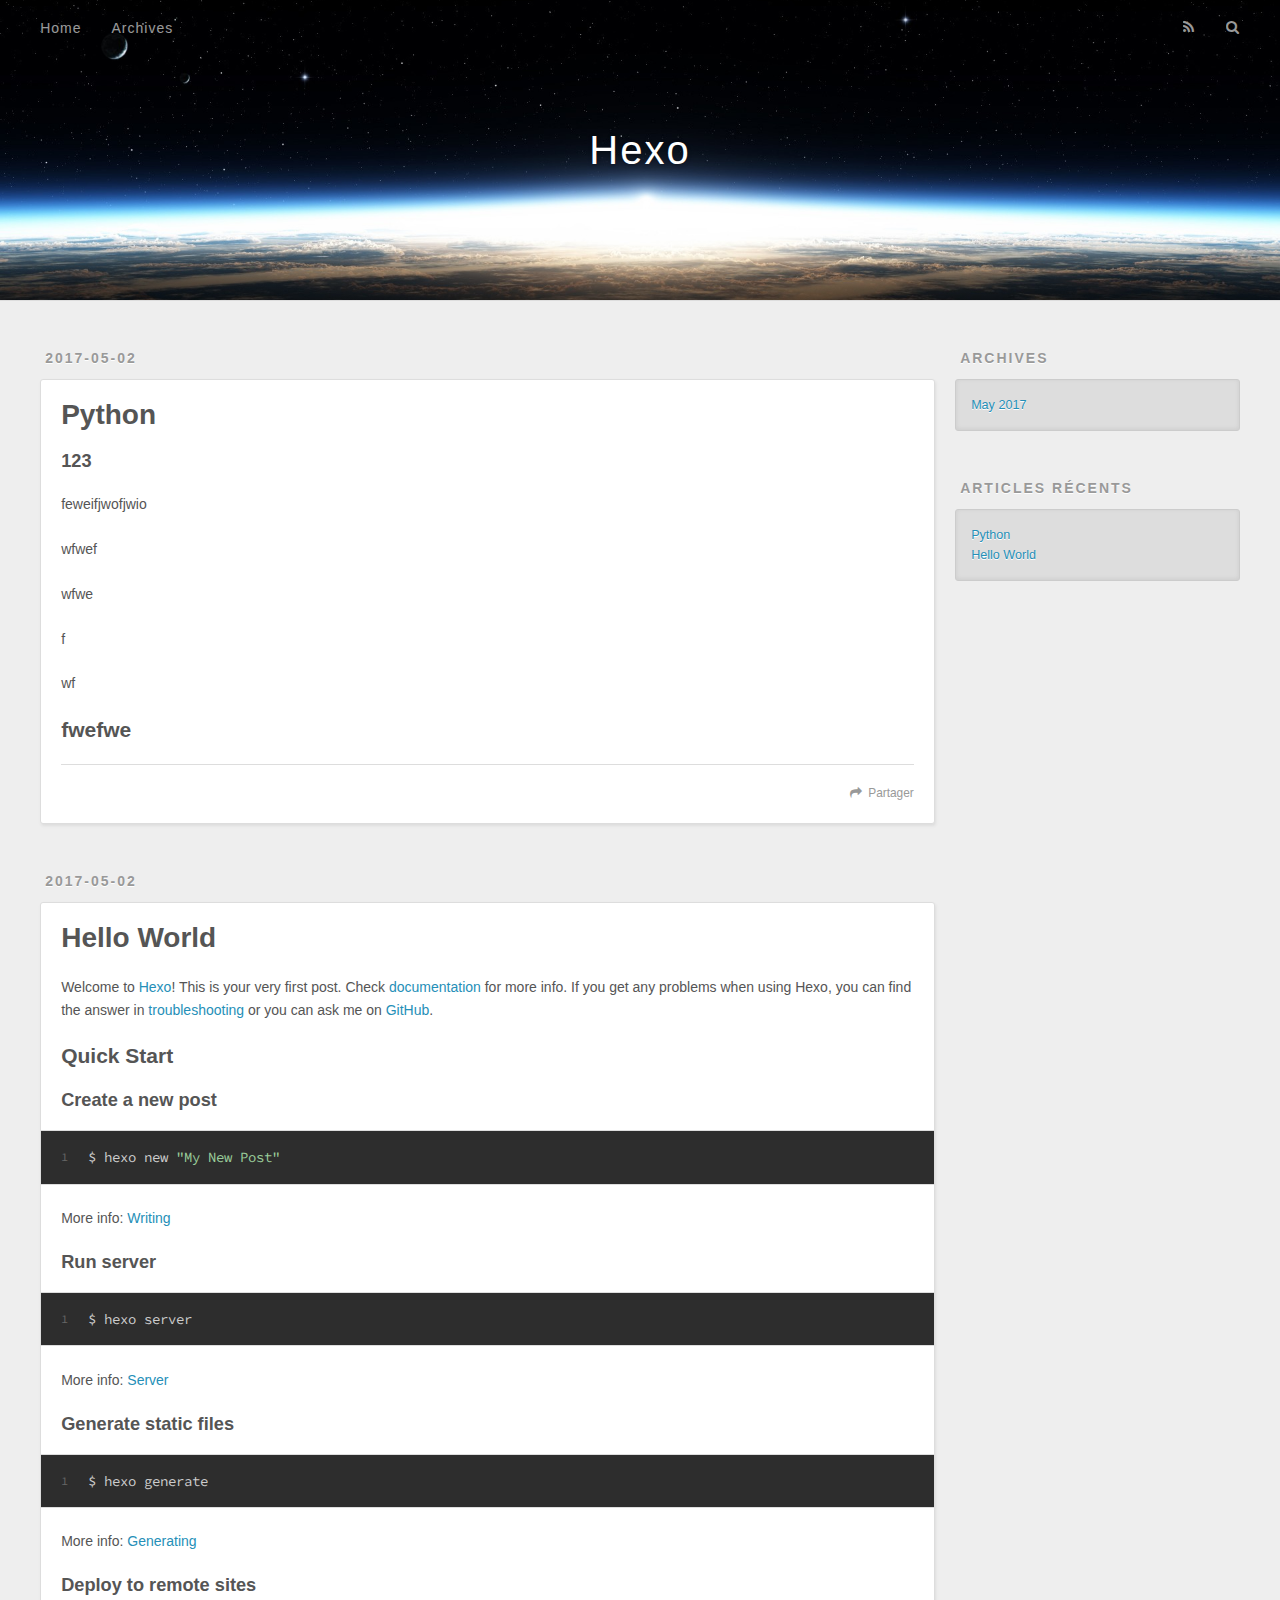
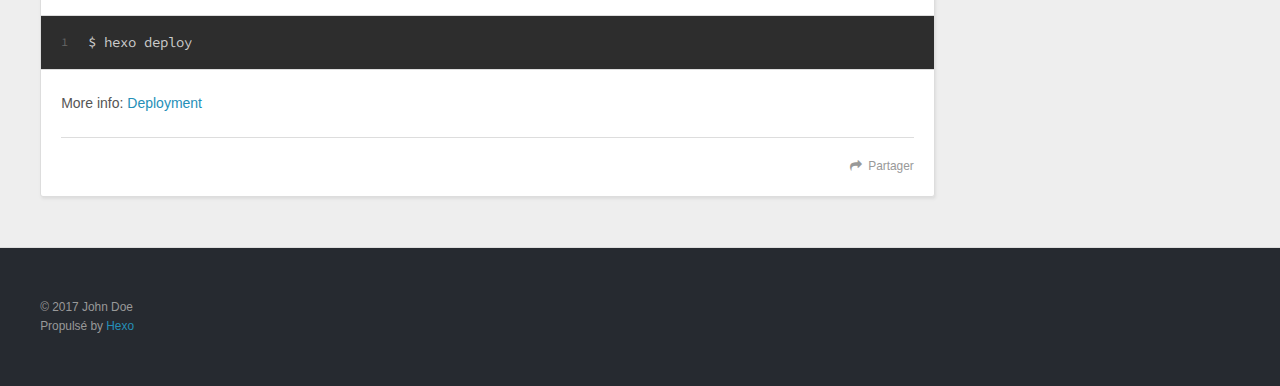
==== index.html @ fa28fd56 "Site updated: 2017-05-02 18:20:26" ====
<!DOCTYPE html>
<html>
<head>
  <meta charset="utf-8">
  
  <title>Hexo</title>
  <meta name="viewport" content="width=device-width, initial-scale=1, maximum-scale=1">
  <meta property="og:type" content="website">
<meta property="og:title" content="Hexo">
<meta property="og:url" content="http://yoursite.com/index.html">
<meta property="og:site_name" content="Hexo">
<meta name="twitter:card" content="summary">
<meta name="twitter:title" content="Hexo">
  
    <link rel="alternate" href="/atom.xml" title="Hexo" type="application/atom+xml">
  
  
    <link rel="icon" href="/favicon.png">
  
  
    <link href="//fonts.googleapis.com/css?family=Source+Code+Pro" rel="stylesheet" type="text/css">
  
  <link rel="stylesheet" href="/css/style.css">
  

</head>

<body>
  <div id="container">
    <div id="wrap">
      <header id="header">
  <div id="banner"></div>
  <div id="header-outer" class="outer">
    <div id="header-title" class="inner">
      <h1 id="logo-wrap">
        <a href="/" id="logo">Hexo</a>
      </h1>
      
    </div>
    <div id="header-inner" class="inner">
      <nav id="main-nav">
        <a id="main-nav-toggle" class="nav-icon"></a>
        
          <a class="main-nav-link" href="/">Home</a>
        
          <a class="main-nav-link" href="/archives">Archives</a>
        
      </nav>
      <nav id="sub-nav">
        
          <a id="nav-rss-link" class="nav-icon" href="/atom.xml" title="Flux RSS"></a>
        
        <a id="nav-search-btn" class="nav-icon" title="Rechercher"></a>
      </nav>
      <div id="search-form-wrap">
        <form action="//google.com/search" method="get" accept-charset="UTF-8" class="search-form"><input type="search" name="q" class="search-form-input" placeholder="Search"><button type="submit" class="search-form-submit">&#xF002;</button><input type="hidden" name="sitesearch" value="http://yoursite.com"></form>
      </div>
    </div>
  </div>
</header>
      <div class="outer">
        <section id="main">
  
    <article id="post-article-title" class="article article-type-post" itemscope itemprop="blogPost">
  <div class="article-meta">
    <a href="/2017/05/02/article-title/" class="article-date">
  <time datetime="2017-05-02T10:14:20.000Z" itemprop="datePublished">2017-05-02</time>
</a>
    
  </div>
  <div class="article-inner">
    
    
      <header class="article-header">
        
  
    <h1 itemprop="name">
      <a class="article-title" href="/2017/05/02/article-title/">Python</a>
    </h1>
  

      </header>
    
    <div class="article-entry" itemprop="articleBody">
      
        <h3 id="123"><a href="#123" class="headerlink" title="123"></a>123</h3><p>feweifjwofjwio</p>
<p>wfwef</p>
<p>wfwe</p>
<p>f</p>
<p>wf</p>
<h2 id="fwefwe"><a href="#fwefwe" class="headerlink" title="fwefwe"></a>fwefwe</h2><sdf>

</sdf>
      
    </div>
    <footer class="article-footer">
      <a data-url="http://yoursite.com/2017/05/02/article-title/" data-id="cj27ekkqf0000tojdklyhhx2i" class="article-share-link">Partager</a>
      
      
    </footer>
  </div>
  
</article>


  
    <article id="post-hello-world" class="article article-type-post" itemscope itemprop="blogPost">
  <div class="article-meta">
    <a href="/2017/05/02/hello-world/" class="article-date">
  <time datetime="2017-05-02T09:57:56.803Z" itemprop="datePublished">2017-05-02</time>
</a>
    
  </div>
  <div class="article-inner">
    
    
      <header class="article-header">
        
  
    <h1 itemprop="name">
      <a class="article-title" href="/2017/05/02/hello-world/">Hello World</a>
    </h1>
  

      </header>
    
    <div class="article-entry" itemprop="articleBody">
      
        <p>Welcome to <a href="https://hexo.io/" target="_blank" rel="external">Hexo</a>! This is your very first post. Check <a href="https://hexo.io/docs/" target="_blank" rel="external">documentation</a> for more info. If you get any problems when using Hexo, you can find the answer in <a href="https://hexo.io/docs/troubleshooting.html" target="_blank" rel="external">troubleshooting</a> or you can ask me on <a href="https://github.com/hexojs/hexo/issues" target="_blank" rel="external">GitHub</a>.</p>
<h2 id="Quick-Start"><a href="#Quick-Start" class="headerlink" title="Quick Start"></a>Quick Start</h2><h3 id="Create-a-new-post"><a href="#Create-a-new-post" class="headerlink" title="Create a new post"></a>Create a new post</h3><figure class="highlight bash"><table><tr><td class="gutter"><pre><div class="line">1</div></pre></td><td class="code"><pre><div class="line">$ hexo new <span class="string">"My New Post"</span></div></pre></td></tr></table></figure>
<p>More info: <a href="https://hexo.io/docs/writing.html" target="_blank" rel="external">Writing</a></p>
<h3 id="Run-server"><a href="#Run-server" class="headerlink" title="Run server"></a>Run server</h3><figure class="highlight bash"><table><tr><td class="gutter"><pre><div class="line">1</div></pre></td><td class="code"><pre><div class="line">$ hexo server</div></pre></td></tr></table></figure>
<p>More info: <a href="https://hexo.io/docs/server.html" target="_blank" rel="external">Server</a></p>
<h3 id="Generate-static-files"><a href="#Generate-static-files" class="headerlink" title="Generate static files"></a>Generate static files</h3><figure class="highlight bash"><table><tr><td class="gutter"><pre><div class="line">1</div></pre></td><td class="code"><pre><div class="line">$ hexo generate</div></pre></td></tr></table></figure>
<p>More info: <a href="https://hexo.io/docs/generating.html" target="_blank" rel="external">Generating</a></p>
<h3 id="Deploy-to-remote-sites"><a href="#Deploy-to-remote-sites" class="headerlink" title="Deploy to remote sites"></a>Deploy to remote sites</h3><figure class="highlight bash"><table><tr><td class="gutter"><pre><div class="line">1</div></pre></td><td class="code"><pre><div class="line">$ hexo deploy</div></pre></td></tr></table></figure>
<p>More info: <a href="https://hexo.io/docs/deployment.html" target="_blank" rel="external">Deployment</a></p>

      
    </div>
    <footer class="article-footer">
      <a data-url="http://yoursite.com/2017/05/02/hello-world/" data-id="cj27ekkqm0001tojdh5nfvqk7" class="article-share-link">Partager</a>
      
      
    </footer>
  </div>
  
</article>


  

</section>
        
          <aside id="sidebar">
  
    

  
    

  
    
  
    
  <div class="widget-wrap">
    <h3 class="widget-title">Archives</h3>
    <div class="widget">
      <ul class="archive-list"><li class="archive-list-item"><a class="archive-list-link" href="/archives/2017/05/">May 2017</a></li></ul>
    </div>
  </div>


  
    
  <div class="widget-wrap">
    <h3 class="widget-title">Articles récents</h3>
    <div class="widget">
      <ul>
        
          <li>
            <a href="/2017/05/02/article-title/">Python</a>
          </li>
        
          <li>
            <a href="/2017/05/02/hello-world/">Hello World</a>
          </li>
        
      </ul>
    </div>
  </div>

  
</aside>
        
      </div>
      <footer id="footer">
  
  <div class="outer">
    <div id="footer-info" class="inner">
      &copy; 2017 John Doe<br>
      Propulsé by <a href="http://hexo.io/" target="_blank">Hexo</a>
    </div>
  </div>
</footer>
    </div>
    <nav id="mobile-nav">
  
    <a href="/" class="mobile-nav-link">Home</a>
  
    <a href="/archives" class="mobile-nav-link">Archives</a>
  
</nav>
    

<script src="//ajax.googleapis.com/ajax/libs/jquery/2.0.3/jquery.min.js"></script>


  <link rel="stylesheet" href="/fancybox/jquery.fancybox.css">
  <script src="/fancybox/jquery.fancybox.pack.js"></script>


<script src="/js/script.js"></script>

  </div>
</body>
</html>
---- css/style.css ----
body {
  width: 100%;
}
body:before,
body:after {
  content: "";
  display: table;
}
body:after {
  clear: both;
}
html,
body,
div,
span,
applet,
object,
iframe,
h1,
h2,
h3,
h4,
h5,
h6,
p,
blockquote,
pre,
a,
abbr,
acronym,
address,
big,
cite,
code,
del,
dfn,
em,
img,
ins,
kbd,
q,
s,
samp,
small,
strike,
strong,
sub,
sup,
tt,
var,
dl,
dt,
dd,
ol,
ul,
li,
fieldset,
form,
label,
legend,
table,
caption,
tbody,
tfoot,
thead,
tr,
th,
td {
  margin: 0;
  padding: 0;
  border: 0;
  outline: 0;
  font-weight: inherit;
  font-style: inherit;
  font-family: inherit;
  font-size: 100%;
  vertical-align: baseline;
}
body {
  line-height: 1;
  color: #000;
  background: #fff;
}
ol,
ul {
  list-style: none;
}
table {
  border-collapse: separate;
  border-spacing: 0;
  vertical-align: middle;
}
caption,
th,
td {
  text-align: left;
  font-weight: normal;
  vertical-align: middle;
}
a img {
  border: none;
}
input,
button {
  margin: 0;
  padding: 0;
}
input::-moz-focus-inner,
button::-moz-focus-inner {
  border: 0;
  padding: 0;
}
@font-face {
  font-family: FontAwesome;
  font-style: normal;
  font-weight: normal;
  src: url("fonts/fontawesome-webfont.eot?v=#4.0.3");
  src: url("fonts/fontawesome-webfont.eot?#iefix&v=#4.0.3") format("embedded-opentype"), url("fonts/fontawesome-webfont.woff?v=#4.0.3") format("woff"), url("fonts/fontawesome-webfont.ttf?v=#4.0.3") format("truetype"), url("fonts/fontawesome-webfont.svg#fontawesomeregular?v=#4.0.3") format("svg");
}
html,
body,
#container {
  height: 100%;
}
body {
  background: #eee;
  font: 14px "Helvetica Neue", Helvetica, Arial, sans-serif;
  -webkit-text-size-adjust: 100%;
}
.outer {
  max-width: 1220px;
  margin: 0 auto;
  padding: 0 20px;
}
.outer:before,
.outer:after {
  content: "";
  display: table;
}
.outer:after {
  clear: both;
}
.inner {
  display: inline;
  float: left;
  width: 98.33333333333333%;
  margin: 0 0.833333333333333%;
}
.left,
.alignleft {
  float: left;
}
.right,
.alignright {
  float: right;
}
.clear {
  clear: both;
}
#container {
  position: relative;
}
.mobile-nav-on {
  overflow: hidden;
}
#wrap {
  height: 100%;
  width: 100%;
  position: absolute;
  top: 0;
  left: 0;
  -webkit-transition: 0.2s ease-out;
  -moz-transition: 0.2s ease-out;
  -ms-transition: 0.2s ease-out;
  transition: 0.2s ease-out;
  z-index: 1;
  background: #eee;
}
.mobile-nav-on #wrap {
  left: 280px;
}
@media screen and (min-width: 768px) {
  #main {
    display: inline;
    float: left;
    width: 73.33333333333333%;
    margin: 0 0.833333333333333%;
  }
}
.article-date,
.article-category-link,
.archive-year,
.widget-title {
  text-decoration: none;
  text-transform: uppercase;
  letter-spacing: 2px;
  color: #999;
  margin-bottom: 1em;
  margin-left: 5px;
  line-height: 1em;
  text-shadow: 0 1px #fff;
  font-weight: bold;
}
.article-inner,
.archive-article-inner {
  background: #fff;
  -webkit-box-shadow: 1px 2px 3px #ddd;
  box-shadow: 1px 2px 3px #ddd;
  border: 1px solid #ddd;
  border-radius: 3px;
}
.article-entry h1,
.widget h1 {
  font-size: 2em;
}
.article-entry h2,
.widget h2 {
  font-size: 1.5em;
}
.article-entry h3,
.widget h3 {
  font-size: 1.3em;
}
.article-entry h4,
.widget h4 {
  font-size: 1.2em;
}
.article-entry h5,
.widget h5 {
  font-size: 1em;
}
.article-entry h6,
.widget h6 {
  font-size: 1em;
  color: #999;
}
.article-entry hr,
.widget hr {
  border: 1px dashed #ddd;
}
.article-entry strong,
.widget strong {
  font-weight: bold;
}
.article-entry em,
.widget em,
.article-entry cite,
.widget cite {
  font-style: italic;
}
.article-entry sup,
.widget sup,
.article-entry sub,
.widget sub {
  font-size: 0.75em;
  line-height: 0;
  position: relative;
  vertical-align: baseline;
}
.article-entry sup,
.widget sup {
  top: -0.5em;
}
.article-entry sub,
.widget sub {
  bottom: -0.2em;
}
.article-entry small,
.widget small {
  font-size: 0.85em;
}
.article-entry acronym,
.widget acronym,
.article-entry abbr,
.widget abbr {
  border-bottom: 1px dotted;
}
.article-entry ul,
.widget ul,
.article-entry ol,
.widget ol,
.article-entry dl,
.widget dl {
  margin: 0 20px;
  line-height: 1.6em;
}
.article-entry ul ul,
.widget ul ul,
.article-entry ol ul,
.widget ol ul,
.article-entry ul ol,
.widget ul ol,
.article-entry ol ol,
.widget ol ol {
  margin-top: 0;
  margin-bottom: 0;
}
.article-entry ul,
.widget ul {
  list-style: disc;
}
.article-entry ol,
.widget ol {
  list-style: decimal;
}
.article-entry dt,
.widget dt {
  font-weight: bold;
}
#header {
  height: 300px;
  position: relative;
  border-bottom: 1px solid #ddd;
}
#header:before,
#header:after {
  content: "";
  position: absolute;
  left: 0;
  right: 0;
  height: 40px;
}
#header:before {
  top: 0;
  background: -webkit-linear-gradient(rgba(0,0,0,0.2), transparent);
  background: -moz-linear-gradient(rgba(0,0,0,0.2), transparent);
  background: -ms-linear-gradient(rgba(0,0,0,0.2), transparent);
  background: linear-gradient(rgba(0,0,0,0.2), transparent);
}
#header:after {
  bottom: 0;
  background: -webkit-linear-gradient(transparent, rgba(0,0,0,0.2));
  background: -moz-linear-gradient(transparent, rgba(0,0,0,0.2));
  background: -ms-linear-gradient(transparent, rgba(0,0,0,0.2));
  background: linear-gradient(transparent, rgba(0,0,0,0.2));
}
#header-outer {
  height: 100%;
  position: relative;
}
#header-inner {
  position: relative;
  overflow: hidden;
}
#banner {
  position: absolute;
  top: 0;
  left: 0;
  width: 100%;
  height: 100%;
  background: url("images/banner.jpg") center #000;
  -webkit-background-size: cover;
  -moz-background-size: cover;
  background-size: cover;
  z-index: -1;
}
#header-title {
  text-align: center;
  height: 40px;
  position: absolute;
  top: 50%;
  left: 0;
  margin-top: -20px;
}
#logo,
#subtitle {
  text-decoration: none;
  color: #fff;
  font-weight: 300;
  text-shadow: 0 1px 4px rgba(0,0,0,0.3);
}
#logo {
  font-size: 40px;
  line-height: 40px;
  letter-spacing: 2px;
}
#subtitle {
  font-size: 16px;
  line-height: 16px;
  letter-spacing: 1px;
}
#subtitle-wrap {
  margin-top: 16px;
}
#main-nav {
  float: left;
  margin-left: -15px;
}
.nav-icon,
.main-nav-link {
  float: left;
  color: #fff;
  opacity: 0.6;
  text-decoration: none;
  text-shadow: 0 1px rgba(0,0,0,0.2);
  -webkit-transition: opacity 0.2s;
  -moz-transition: opacity 0.2s;
  -ms-transition: opacity 0.2s;
  transition: opacity 0.2s;
  display: block;
  padding: 20px 15px;
}
.nav-icon:hover,
.main-nav-link:hover {
  opacity: 1;
}
.nav-icon {
  font-family: FontAwesome;
  text-align: center;
  font-size: 14px;
  width: 14px;
  height: 14px;
  padding: 20px 15px;
  position: relative;
  cursor: pointer;
}
.main-nav-link {
  font-weight: 300;
  letter-spacing: 1px;
}
@media screen and (max-width: 479px) {
  .main-nav-link {
    display: none;
  }
}
#main-nav-toggle {
  display: none;
}
#main-nav-toggle:before {
  content: "\f0c9";
}
@media screen and (max-width: 479px) {
  #main-nav-toggle {
    display: block;
  }
}
#sub-nav {
  float: right;
  margin-right: -15px;
}
#nav-rss-link:before {
  content: "\f09e";
}
#nav-search-btn:before {
  content: "\f002";
}
#search-form-wrap {
  position: absolute;
  top: 15px;
  width: 150px;
  height: 30px;
  right: -150px;
  opacity: 0;
  -webkit-transition: 0.2s ease-out;
  -moz-transition: 0.2s ease-out;
  -ms-transition: 0.2s ease-out;
  transition: 0.2s ease-out;
}
#search-form-wrap.on {
  opacity: 1;
  right: 0;
}
@media screen and (max-width: 479px) {
  #search-form-wrap {
    width: 100%;
    right: -100%;
  }
}
.search-form {
  position: absolute;
  top: 0;
  left: 0;
  right: 0;
  background: #fff;
  padding: 5px 15px;
  border-radius: 15px;
  -webkit-box-shadow: 0 0 10px rgba(0,0,0,0.3);
  box-shadow: 0 0 10px rgba(0,0,0,0.3);
}
.search-form-input {
  border: none;
  background: none;
  color: #555;
  width: 100%;
  font: 13px "Helvetica Neue", Helvetica, Arial, sans-serif;
  outline: none;
}
.search-form-input::-webkit-search-results-decoration,
.search-form-input::-webkit-search-cancel-button {
  -webkit-appearance: none;
}
.search-form-submit {
  position: absolute;
  top: 50%;
  right: 10px;
  margin-top: -7px;
  font: 13px FontAwesome;
  border: none;
  background: none;
  color: #bbb;
  cursor: pointer;
}
.search-form-submit:hover,
.search-form-submit:focus {
  color: #777;
}
.article {
  margin: 50px 0;
}
.article-inner {
  overflow: hidden;
}
.article-meta:before,
.article-meta:after {
  content: "";
  display: table;
}
.article-meta:after {
  clear: both;
}
.article-date {
  float: left;
}
.article-category {
  float: left;
  line-height: 1em;
  color: #ccc;
  text-shadow: 0 1px #fff;
  margin-left: 8px;
}
.article-category:before {
  content: "\2022";
}
.article-category-link {
  margin: 0 12px 1em;
}
.article-header {
  padding: 20px 20px 0;
}
.article-title {
  text-decoration: none;
  font-size: 2em;
  font-weight: bold;
  color: #555;
  line-height: 1.1em;
  -webkit-transition: color 0.2s;
  -moz-transition: color 0.2s;
  -ms-transition: color 0.2s;
  transition: color 0.2s;
}
a.article-title:hover {
  color: #258fb8;
}
.article-entry {
  color: #555;
  padding: 0 20px;
}
.article-entry:before,
.article-entry:after {
  content: "";
  display: table;
}
.article-entry:after {
  clear: both;
}
.article-entry p,
.article-entry table {
  line-height: 1.6em;
  margin: 1.6em 0;
}
.article-entry h1,
.article-entry h2,
.article-entry h3,
.article-entry h4,
.article-entry h5,
.article-entry h6 {
  font-weight: bold;
}
.article-entry h1,
.article-entry h2,
.article-entry h3,
.article-entry h4,
.article-entry h5,
.article-entry h6 {
  line-height: 1.1em;
  margin: 1.1em 0;
}
.article-entry a {
  color: #258fb8;
  text-decoration: none;
}
.article-entry a:hover {
  text-decoration: underline;
}
.article-entry ul,
.article-entry ol,
.article-entry dl {
  margin-top: 1.6em;
  margin-bottom: 1.6em;
}
.article-entry img,
.article-entry video {
  max-width: 100%;
  height: auto;
  display: block;
  margin: auto;
}
.article-entry iframe {
  border: none;
}
.article-entry table {
  width: 100%;
  border-collapse: collapse;
  border-spacing: 0;
}
.article-entry th {
  font-weight: bold;
  border-bottom: 3px solid #ddd;
  padding-bottom: 0.5em;
}
.article-entry td {
  border-bottom: 1px solid #ddd;
  padding: 10px 0;
}
.article-entry blockquote {
  font-family: Georgia, "Times New Roman", serif;
  font-size: 1.4em;
  margin: 1.6em 20px;
  text-align: center;
}
.article-entry blockquote footer {
  font-size: 14px;
  margin: 1.6em 0;
  font-family: "Helvetica Neue", Helvetica, Arial, sans-serif;
}
.article-entry blockquote footer cite:before {
  content: "—";
  padding: 0 0.5em;
}
.article-entry .pullquote {
  text-align: left;
  width: 45%;
  margin: 0;
}
.article-entry .pullquote.left {
  margin-left: 0.5em;
  margin-right: 1em;
}
.article-entry .pullquote.right {
  margin-right: 0.5em;
  margin-left: 1em;
}
.article-entry .caption {
  color: #999;
  display: block;
  font-size: 0.9em;
  margin-top: 0.5em;
  position: relative;
  text-align: center;
}
.article-entry .video-container {
  position: relative;
  padding-top: 56.25%;
  height: 0;
  overflow: hidden;
}
.article-entry .video-container iframe,
.article-entry .video-container object,
.article-entry .video-container embed {
  position: absolute;
  top: 0;
  left: 0;
  width: 100%;
  height: 100%;
  margin-top: 0;
}
.article-more-link a {
  display: inline-block;
  line-height: 1em;
  padding: 6px 15px;
  border-radius: 15px;
  background: #eee;
  color: #999;
  text-shadow: 0 1px #fff;
  text-decoration: none;
}
.article-more-link a:hover {
  background: #258fb8;
  color: #fff;
  text-decoration: none;
  text-shadow: 0 1px #1e7293;
}
.article-footer {
  font-size: 0.85em;
  line-height: 1.6em;
  border-top: 1px solid #ddd;
  padding-top: 1.6em;
  margin: 0 20px 20px;
}
.article-footer:before,
.article-footer:after {
  content: "";
  display: table;
}
.article-footer:after {
  clear: both;
}
.article-footer a {
  color: #999;
  text-decoration: none;
}
.article-footer a:hover {
  color: #555;
}
.article-tag-list-item {
  float: left;
  margin-right: 10px;
}
.article-tag-list-link:before {
  content: "#";
}
.article-comment-link {
  float: right;
}
.article-comment-link:before {
  content: "\f075";
  font-family: FontAwesome;
  padding-right: 8px;
}
.article-share-link {
  cursor: pointer;
  float: right;
  margin-left: 20px;
}
.article-share-link:before {
  content: "\f064";
  font-family: FontAwesome;
  padding-right: 6px;
}
#article-nav {
  position: relative;
}
#article-nav:before,
#article-nav:after {
  content: "";
  display: table;
}
#article-nav:after {
  clear: both;
}
@media screen and (min-width: 768px) {
  #article-nav {
    margin: 50px 0;
  }
  #article-nav:before {
    width: 8px;
    height: 8px;
    position: absolute;
    top: 50%;
    left: 50%;
    margin-top: -4px;
    margin-left: -4px;
    content: "";
    border-radius: 50%;
    background: #ddd;
    -webkit-box-shadow: 0 1px 2px #fff;
    box-shadow: 0 1px 2px #fff;
  }
}
.article-nav-link-wrap {
  text-decoration: none;
  text-shadow: 0 1px #fff;
  color: #999;
  -webkit-box-sizing: border-box;
  -moz-box-sizing: border-box;
  box-sizing: border-box;
  margin-top: 50px;
  text-align: center;
  display: block;
}
.article-nav-link-wrap:hover {
  color: #555;
}
@media screen and (min-width: 768px) {
  .article-nav-link-wrap {
    width: 50%;
    margin-top: 0;
  }
}
@media screen and (min-width: 768px) {
  #article-nav-newer {
    float: left;
    text-align: right;
    padding-right: 20px;
  }
}
@media screen and (min-width: 768px) {
  #article-nav-older {
    float: right;
    text-align: left;
    padding-left: 20px;
  }
}
.article-nav-caption {
  text-transform: uppercase;
  letter-spacing: 2px;
  color: #ddd;
  line-height: 1em;
  font-weight: bold;
}
#article-nav-newer .article-nav-caption {
  margin-right: -2px;
}
.article-nav-title {
  font-size: 0.85em;
  line-height: 1.6em;
  margin-top: 0.5em;
}
.article-share-box {
  position: absolute;
  display: none;
  background: #fff;
  -webkit-box-shadow: 1px 2px 10px rgba(0,0,0,0.2);
  box-shadow: 1px 2px 10px rgba(0,0,0,0.2);
  border-radius: 3px;
  margin-left: -145px;
  overflow: hidden;
  z-index: 1;
}
.article-share-box.on {
  display: block;
}
.article-share-input {
  width: 100%;
  background: none;
  -webkit-box-sizing: border-box;
  -moz-box-sizing: border-box;
  box-sizing: border-box;
  font: 14px "Helvetica Neue", Helvetica, Arial, sans-serif;
  padding: 0 15px;
  color: #555;
  outline: none;
  border: 1px solid #ddd;
  border-radius: 3px 3px 0 0;
  height: 36px;
  line-height: 36px;
}
.article-share-links {
  background: #eee;
}
.article-share-links:before,
.article-share-links:after {
  content: "";
  display: table;
}
.article-share-links:after {
  clear: both;
}
.article-share-twitter,
.article-share-facebook,
.article-share-pinterest,
.article-share-google {
  width: 50px;
  height: 36px;
  display: block;
  float: left;
  position: relative;
  color: #999;
  text-shadow: 0 1px #fff;
}
.article-share-twitter:before,
.article-share-facebook:before,
.article-share-pinterest:before,
.article-share-google:before {
  font-size: 20px;
  font-family: FontAwesome;
  width: 20px;
  height: 20px;
  position: absolute;
  top: 50%;
  left: 50%;
  margin-top: -10px;
  margin-left: -10px;
  text-align: center;
}
.article-share-twitter:hover,
.article-share-facebook:hover,
.article-share-pinterest:hover,
.article-share-google:hover {
  color: #fff;
}
.article-share-twitter:before {
  content: "\f099";
}
.article-share-twitter:hover {
  background: #00aced;
  text-shadow: 0 1px #008abe;
}
.article-share-facebook:before {
  content: "\f09a";
}
.article-share-facebook:hover {
  background: #3b5998;
  text-shadow: 0 1px #2f477a;
}
.article-share-pinterest:before {
  content: "\f0d2";
}
.article-share-pinterest:hover {
  background: #cb2027;
  text-shadow: 0 1px #a21a1f;
}
.article-share-google:before {
  content: "\f0d5";
}
.article-share-google:hover {
  background: #dd4b39;
  text-shadow: 0 1px #be3221;
}
.article-gallery {
  background: #000;
  position: relative;
}
.article-gallery-photos {
  position: relative;
  overflow: hidden;
}
.article-gallery-img {
  display: none;
  max-width: 100%;
}
.article-gallery-img:first-child {
  display: block;
}
.article-gallery-img.loaded {
  position: absolute;
  display: block;
}
.article-gallery-img img {
  display: block;
  max-width: 100%;
  margin: 0 auto;
}
#comments {
  background: #fff;
  -webkit-box-shadow: 1px 2px 3px #ddd;
  box-shadow: 1px 2px 3px #ddd;
  padding: 20px;
  border: 1px solid #ddd;
  border-radius: 3px;
  margin: 50px 0;
}
#comments a {
  color: #258fb8;
}
.archives-wrap {
  margin: 50px 0;
}
.archives:before,
.archives:after {
  content: "";
  display: table;
}
.archives:after {
  clear: both;
}
.archive-year-wrap {
  margin-bottom: 1em;
}
.archives {
  -webkit-column-gap: 10px;
  -moz-column-gap: 10px;
  column-gap: 10px;
}
@media screen and (min-width: 480px) and (max-width: 767px) {
  .archives {
    -webkit-column-count: 2;
    -moz-column-count: 2;
    column-count: 2;
  }
}
@media screen and (min-width: 768px) {
  .archives {
    -webkit-column-count: 3;
    -moz-column-count: 3;
    column-count: 3;
  }
}
.archive-article {
  -webkit-column-break-inside: avoid;
  page-break-inside: avoid;
  overflow: hidden;
  break-inside: avoid-column;
}
.archive-article-inner {
  padding: 10px;
  margin-bottom: 15px;
}
.archive-article-title {
  text-decoration: none;
  font-weight: bold;
  color: #555;
  -webkit-transition: color 0.2s;
  -moz-transition: color 0.2s;
  -ms-transition: color 0.2s;
  transition: color 0.2s;
  line-height: 1.6em;
}
.archive-article-title:hover {
  color: #258fb8;
}
.archive-article-footer {
  margin-top: 1em;
}
.archive-article-date {
  color: #999;
  text-decoration: none;
  font-size: 0.85em;
  line-height: 1em;
  margin-bottom: 0.5em;
  display: block;
}
#page-nav {
  margin: 50px auto;
  background: #fff;
  -webkit-box-shadow: 1px 2px 3px #ddd;
  box-shadow: 1px 2px 3px #ddd;
  border: 1px solid #ddd;
  border-radius: 3px;
  text-align: center;
  color: #999;
  overflow: hidden;
}
#page-nav:before,
#page-nav:after {
  content: "";
  display: table;
}
#page-nav:after {
  clear: both;
}
#page-nav a,
#page-nav span {
  padding: 10px 20px;
  line-height: 1;
  height: 2ex;
}
#page-nav a {
  color: #999;
  text-decoration: none;
}
#page-nav a:hover {
  background: #999;
  color: #fff;
}
#page-nav .prev {
  float: left;
}
#page-nav .next {
  float: right;
}
#page-nav .page-number {
  display: inline-block;
}
@media screen and (max-width: 479px) {
  #page-nav .page-number {
    display: none;
  }
}
#page-nav .current {
  color: #555;
  font-weight: bold;
}
#page-nav .space {
  color: #ddd;
}
#footer {
  background: #262a30;
  padding: 50px 0;
  border-top: 1px solid #ddd;
  color: #999;
}
#footer a {
  color: #258fb8;
  text-decoration: none;
}
#footer a:hover {
  text-decoration: underline;
}
#footer-info {
  line-height: 1.6em;
  font-size: 0.85em;
}
.article-entry pre,
.article-entry .highlight {
  background: #2d2d2d;
  margin: 0 -20px;
  padding: 15px 20px;
  border-style: solid;
  border-color: #ddd;
  border-width: 1px 0;
  overflow: auto;
  color: #ccc;
  line-height: 22.400000000000002px;
}
.article-entry .highlight .gutter pre,
.article-entry .gist .gist-file .gist-data .line-numbers {
  color: #666;
  font-size: 0.85em;
}
.article-entry pre,
.article-entry code {
  font-family: "Source Code Pro", Consolas, Monaco, Menlo, Consolas, monospace;
}
.article-entry code {
  background: #eee;
  text-shadow: 0 1px #fff;
  padding: 0 0.3em;
}
.article-entry pre code {
  background: none;
  text-shadow: none;
  padding: 0;
}
.article-entry .highlight pre {
  border: none;
  margin: 0;
  padding: 0;
}
.article-entry .highlight table {
  margin: 0;
  width: auto;
}
.article-entry .highlight td {
  border: none;
  padding: 0;
}
.article-entry .highlight figcaption {
  font-size: 0.85em;
  color: #999;
  line-height: 1em;
  margin-bottom: 1em;
}
.article-entry .highlight figcaption:before,
.article-entry .highlight figcaption:after {
  content: "";
  display: table;
}
.article-entry .highlight figcaption:after {
  clear: both;
}
.article-entry .highlight figcaption a {
  float: right;
}
.article-entry .highlight .gutter pre {
  text-align: right;
  padding-right: 20px;
}
.article-entry .highlight .line {
  height: 22.400000000000002px;
}
.article-entry .highlight .line.marked {
  background: #515151;
}
.article-entry .gist {
  margin: 0 -20px;
  border-style: solid;
  border-color: #ddd;
  border-width: 1px 0;
  background: #2d2d2d;
  padding: 15px 20px 15px 0;
}
.article-entry .gist .gist-file {
  border: none;
  font-family: "Source Code Pro", Consolas, Monaco, Menlo, Consolas, monospace;
  margin: 0;
}
.article-entry .gist .gist-file .gist-data {
  background: none;
  border: none;
}
.article-entry .gist .gist-file .gist-data .line-numbers {
  background: none;
  border: none;
  padding: 0 20px 0 0;
}
.article-entry .gist .gist-file .gist-data .line-data {
  padding: 0 !important;
}
.article-entry .gist .gist-file .highlight {
  margin: 0;
  padding: 0;
  border: none;
}
.article-entry .gist .gist-file .gist-meta {
  background: #2d2d2d;
  color: #999;
  font: 0.85em "Helvetica Neue", Helvetica, Arial, sans-serif;
  text-shadow: 0 0;
  padding: 0;
  margin-top: 1em;
  margin-left: 20px;
}
.article-entry .gist .gist-file .gist-meta a {
  color: #258fb8;
  font-weight: normal;
}
.article-entry .gist .gist-file .gist-meta a:hover {
  text-decoration: underline;
}
pre .comment,
pre .title {
  color: #999;
}
pre .variable,
pre .attribute,
pre .tag,
pre .regexp,
pre .ruby .constant,
pre .xml .tag .title,
pre .xml .pi,
pre .xml .doctype,
pre .html .doctype,
pre .css .id,
pre .css .class,
pre .css .pseudo {
  color: #f2777a;
}
pre .number,
pre .preprocessor,
pre .built_in,
pre .literal,
pre .params,
pre .constant {
  color: #f99157;
}
pre .class,
pre .ruby .class .title,
pre .css .rules .attribute {
  color: #9c9;
}
pre .string,
pre .value,
pre .inheritance,
pre .header,
pre .ruby .symbol,
pre .xml .cdata {
  color: #9c9;
}
pre .css .hexcolor {
  color: #6cc;
}
pre .function,
pre .python .decorator,
pre .python .title,
pre .ruby .function .title,
pre .ruby .title .keyword,
pre .perl .sub,
pre .javascript .title,
pre .coffeescript .title {
  color: #69c;
}
pre .keyword,
pre .javascript .function {
  color: #c9c;
}
@media screen and (max-width: 479px) {
  #mobile-nav {
    position: absolute;
    top: 0;
    left: 0;
    width: 280px;
    height: 100%;
    background: #191919;
    border-right: 1px solid #fff;
  }
}
@media screen and (max-width: 479px) {
  .mobile-nav-link {
    display: block;
    color: #999;
    text-decoration: none;
    padding: 15px 20px;
    font-weight: bold;
  }
  .mobile-nav-link:hover {
    color: #fff;
  }
}
@media screen and (min-width: 768px) {
  #sidebar {
    display: inline;
    float: left;
    width: 23.333333333333332%;
    margin: 0 0.833333333333333%;
  }
}
.widget-wrap {
  margin: 50px 0;
}
.widget {
  color: #777;
  text-shadow: 0 1px #fff;
  background: #ddd;
  -webkit-box-shadow: 0 -1px 4px #ccc inset;
  box-shadow: 0 -1px 4px #ccc inset;
  border: 1px solid #ccc;
  padding: 15px;
  border-radius: 3px;
}
.widget a {
  color: #258fb8;
  text-decoration: none;
}
.widget a:hover {
  text-decoration: underline;
}
.widget ul ul,
.widget ol ul,
.widget dl ul,
.widget ul ol,
.widget ol ol,
.widget dl ol,
.widget ul dl,
.widget ol dl,
.widget dl dl {
  margin-left: 15px;
  list-style: disc;
}
.widget {
  line-height: 1.6em;
  word-wrap: break-word;
  font-size: 0.9em;
}
.widget ul,
.widget ol {
  list-style: none;
  margin: 0;
}
.widget ul ul,
.widget ol ul,
.widget ul ol,
.widget ol ol {
  margin: 0 20px;
}
.widget ul ul,
.widget ol ul {
  list-style: disc;
}
.widget ul ol,
.widget ol ol {
  list-style: decimal;
}
.category-list-count,
.tag-list-count,
.archive-list-count {
  padding-left: 5px;
  color: #999;
  font-size: 0.85em;
}
.category-list-count:before,
.tag-list-count:before,
.archive-list-count:before {
  content: "(";
}
.category-list-count:after,
.tag-list-count:after,
.archive-list-count:after {
  content: ")";
}
.tagcloud a {
  margin-right: 5px;
  display: inline-block;
}
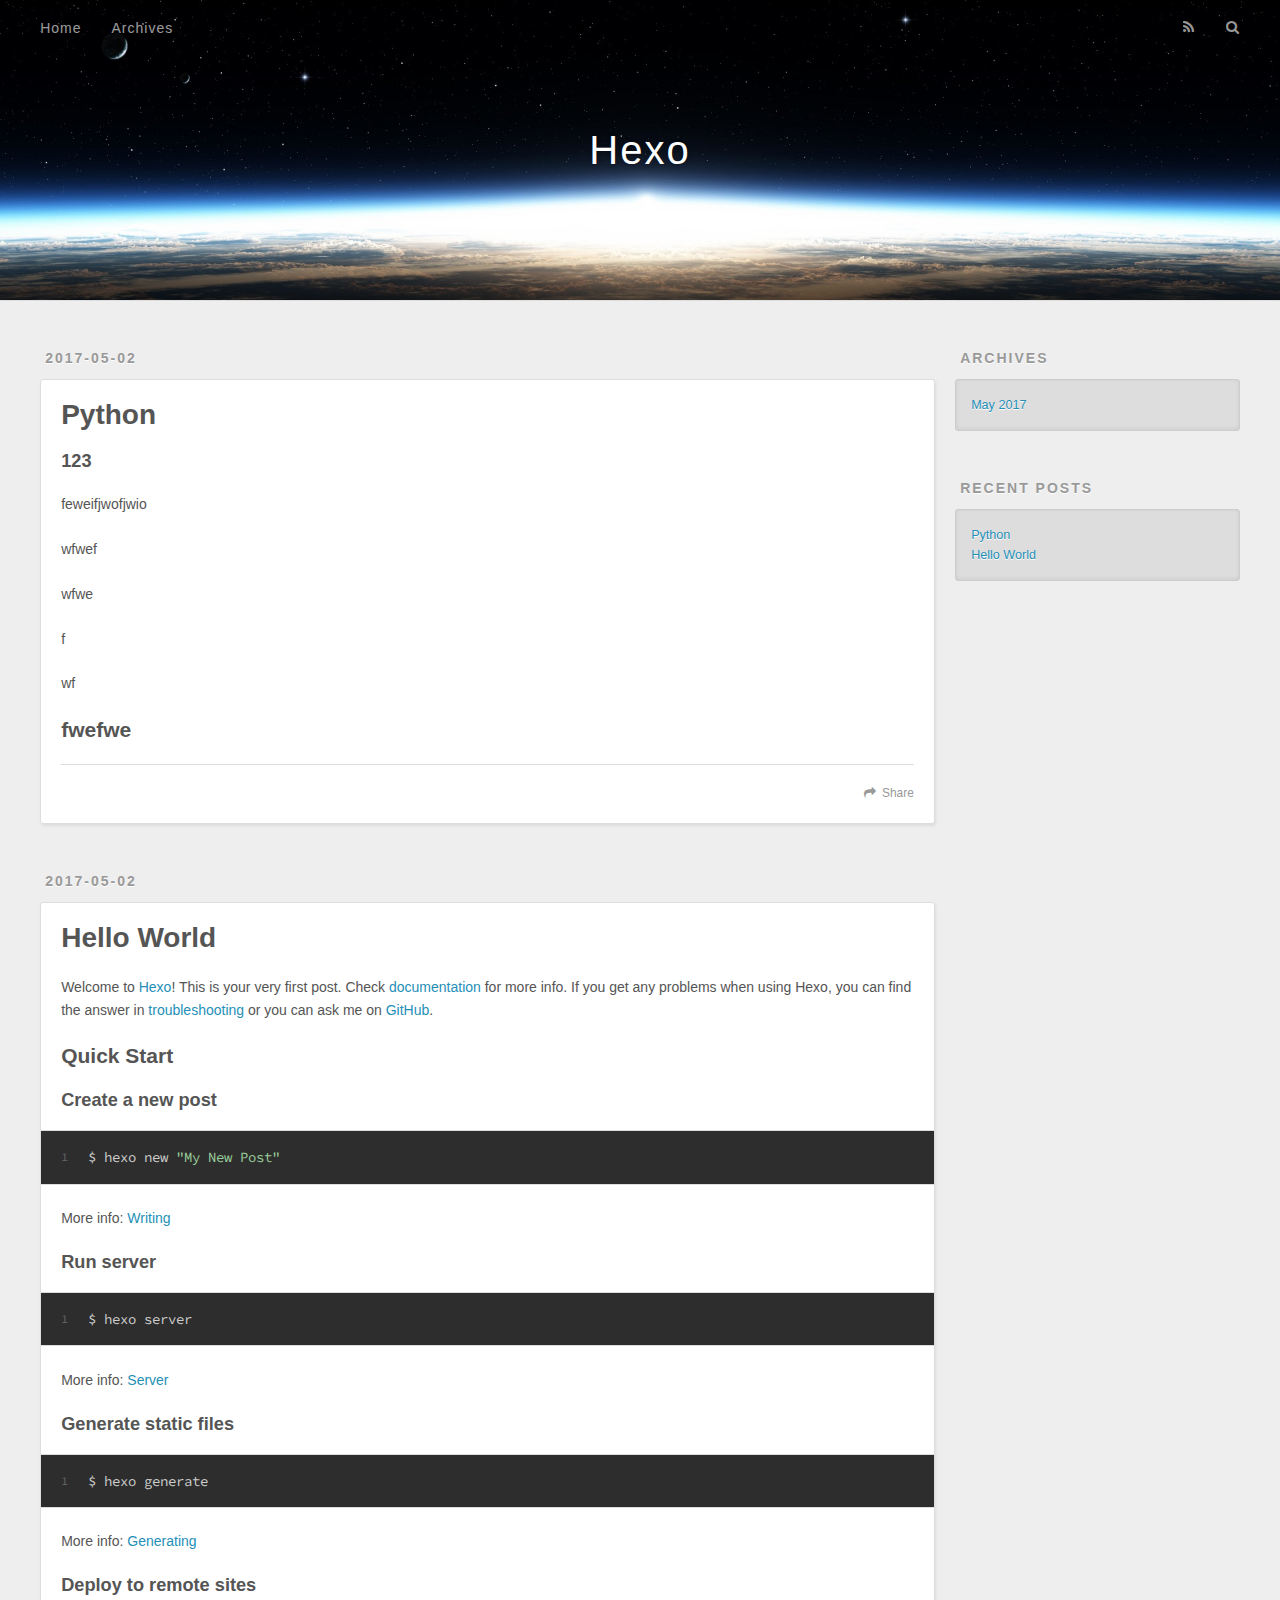
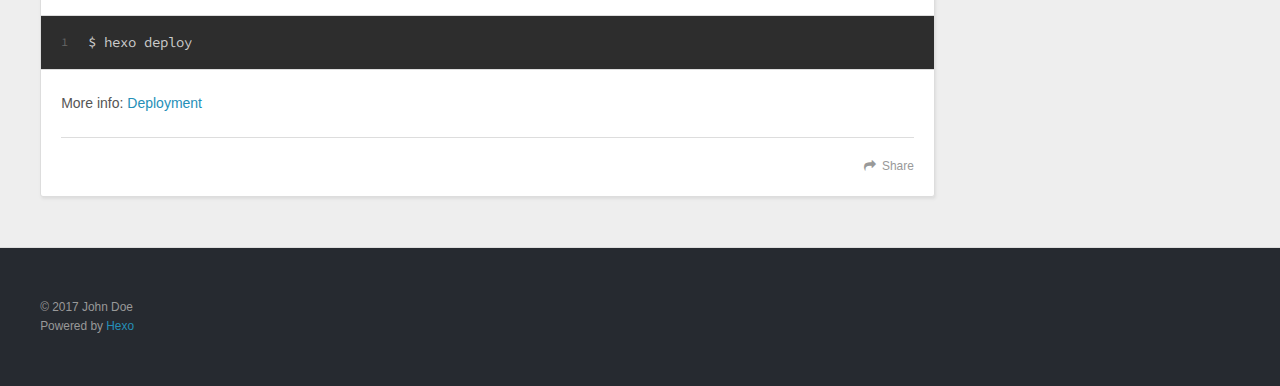
==== commit ee5e7a87: "Site updated: 2017-05-02 18:39:21" ====
--- a/index.html
+++ b/index.html
@@ -48,9 +48,9 @@
       </nav>
       <nav id="sub-nav">
         
-          <a id="nav-rss-link" class="nav-icon" href="/atom.xml" title="Flux RSS"></a>
-        
-        <a id="nav-search-btn" class="nav-icon" title="Rechercher"></a>
+          <a id="nav-rss-link" class="nav-icon" href="/atom.xml" title="RSS Feed"></a>
+        
+        <a id="nav-search-btn" class="nav-icon" title="Search"></a>
       </nav>
       <div id="search-form-wrap">
         <form action="//google.com/search" method="get" accept-charset="UTF-8" class="search-form"><input type="search" name="q" class="search-form-input" placeholder="Search"><button type="submit" class="search-form-submit">&#xF002;</button><input type="hidden" name="sitesearch" value="http://yoursite.com"></form>
@@ -94,7 +94,7 @@
       
     </div>
     <footer class="article-footer">
-      <a data-url="http://yoursite.com/2017/05/02/article-title/" data-id="cj27ekkqf0000tojdklyhhx2i" class="article-share-link">Partager</a>
+      <a data-url="http://yoursite.com/2017/05/02/article-title/" data-id="cj27f8sw30000wsjd2dfxhpil" class="article-share-link">Share</a>
       
       
     </footer>
@@ -139,7 +139,7 @@
       
     </div>
     <footer class="article-footer">
-      <a data-url="http://yoursite.com/2017/05/02/hello-world/" data-id="cj27ekkqm0001tojdh5nfvqk7" class="article-share-link">Partager</a>
+      <a data-url="http://yoursite.com/2017/05/02/hello-world/" data-id="cj27f8swf0001wsjdsaxncijb" class="article-share-link">Share</a>
       
       
     </footer>
@@ -174,7 +174,7 @@
   
     
   <div class="widget-wrap">
-    <h3 class="widget-title">Articles récents</h3>
+    <h3 class="widget-title">Recent Posts</h3>
     <div class="widget">
       <ul>
         
@@ -199,7 +199,7 @@
   <div class="outer">
     <div id="footer-info" class="inner">
       &copy; 2017 John Doe<br>
-      Propulsé by <a href="http://hexo.io/" target="_blank">Hexo</a>
+      Powered by <a href="http://hexo.io/" target="_blank">Hexo</a>
     </div>
   </div>
 </footer>
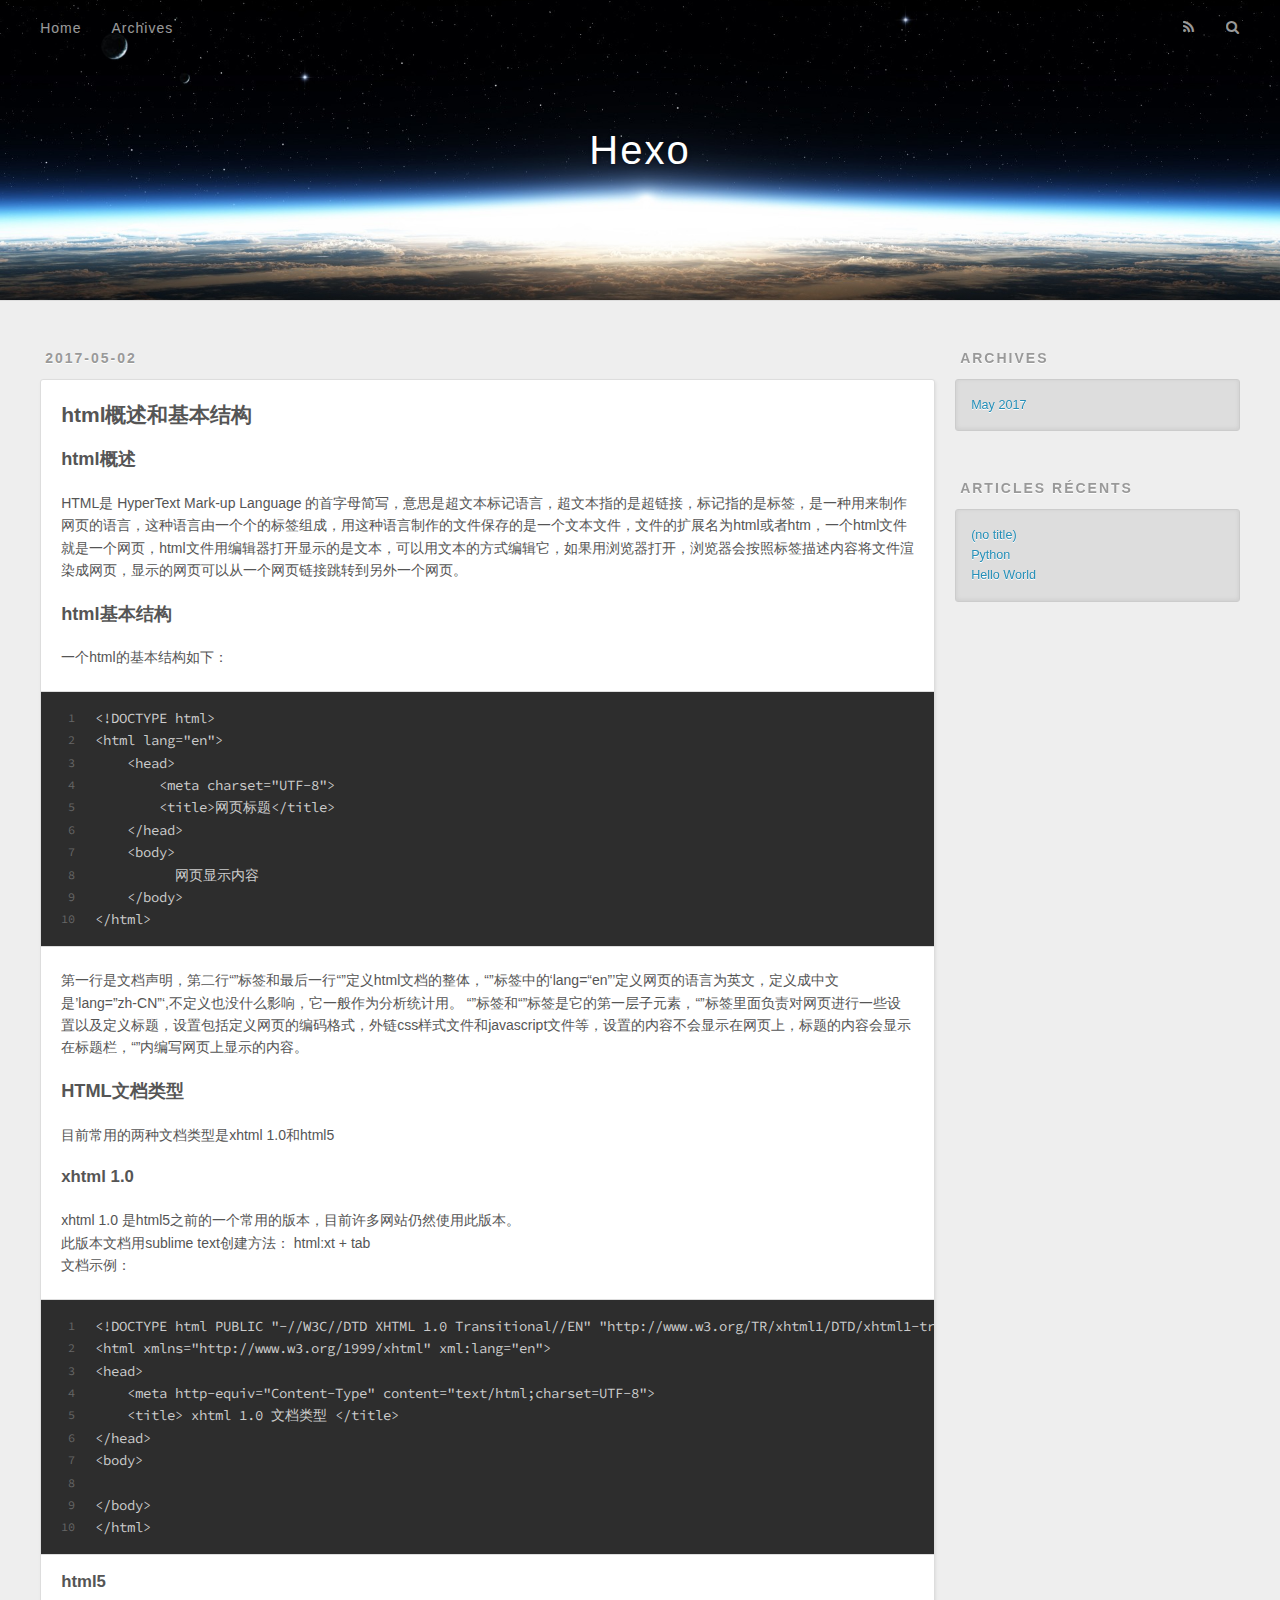
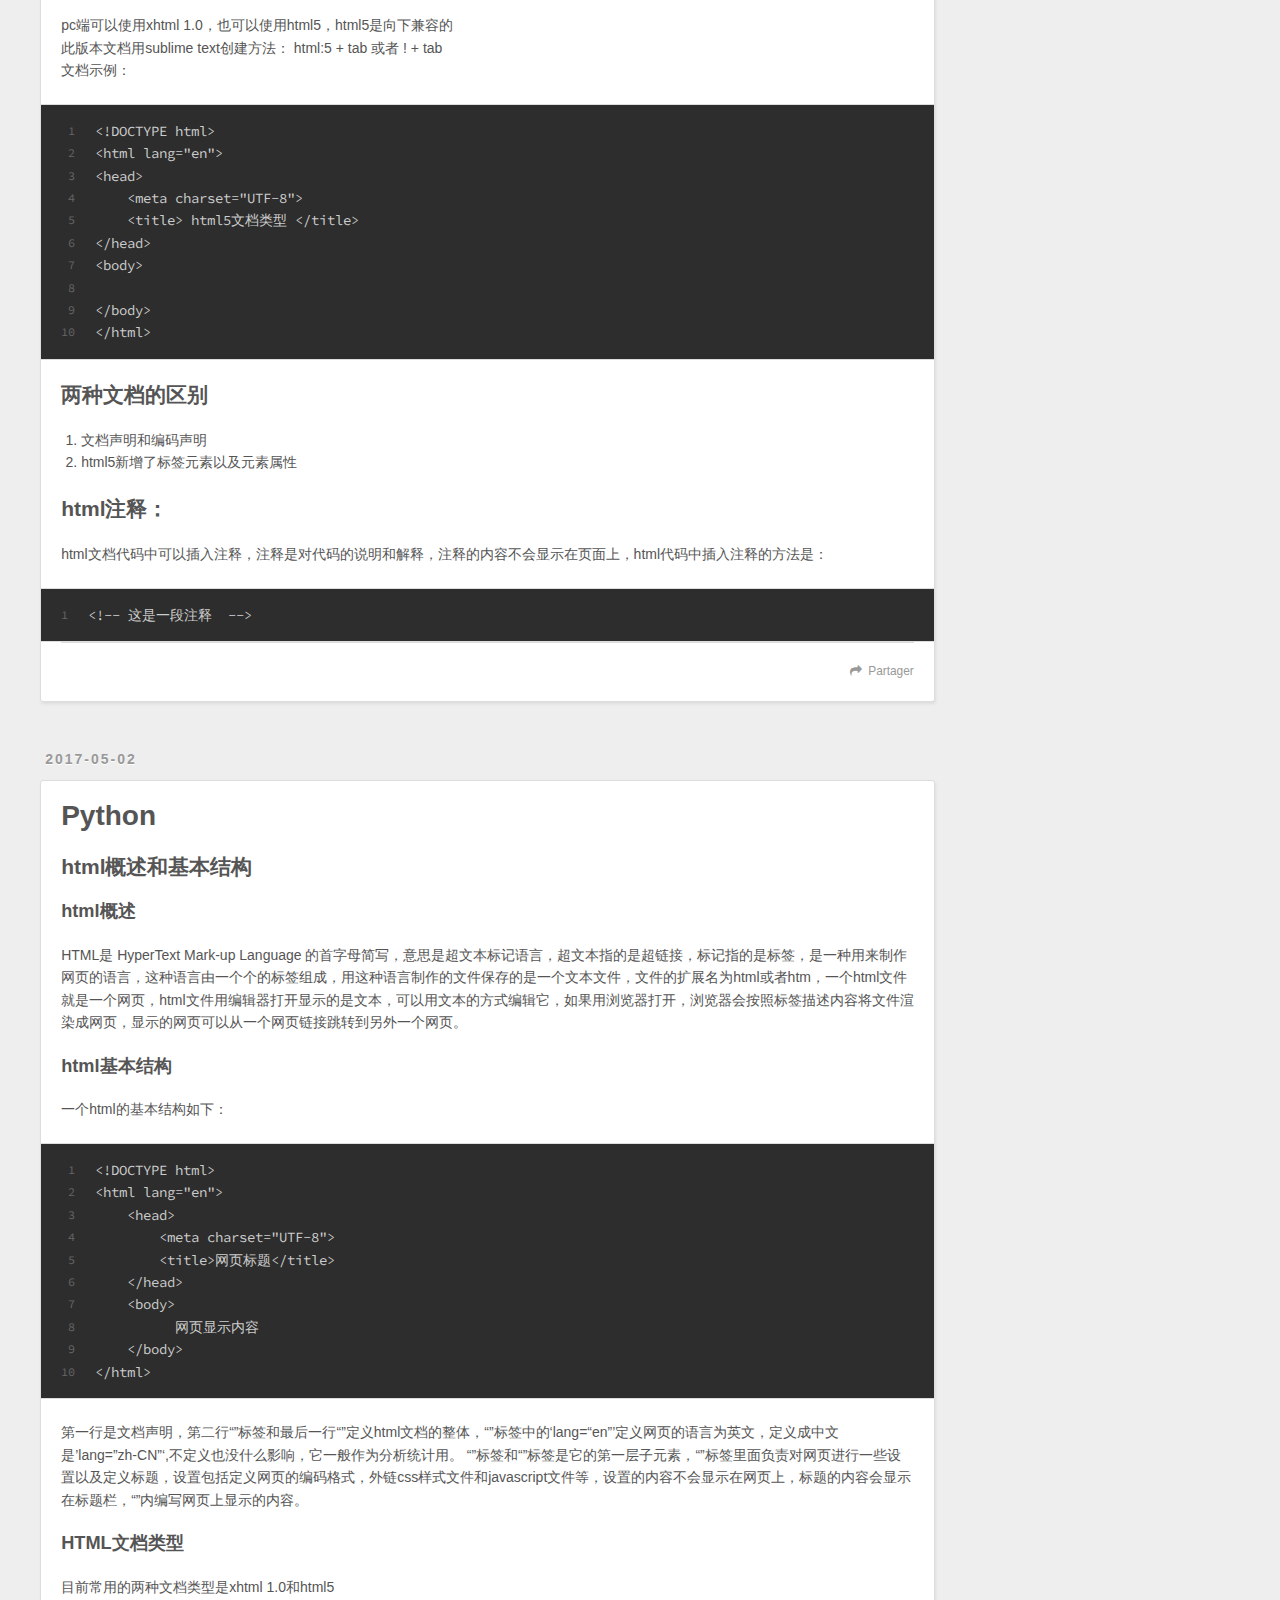
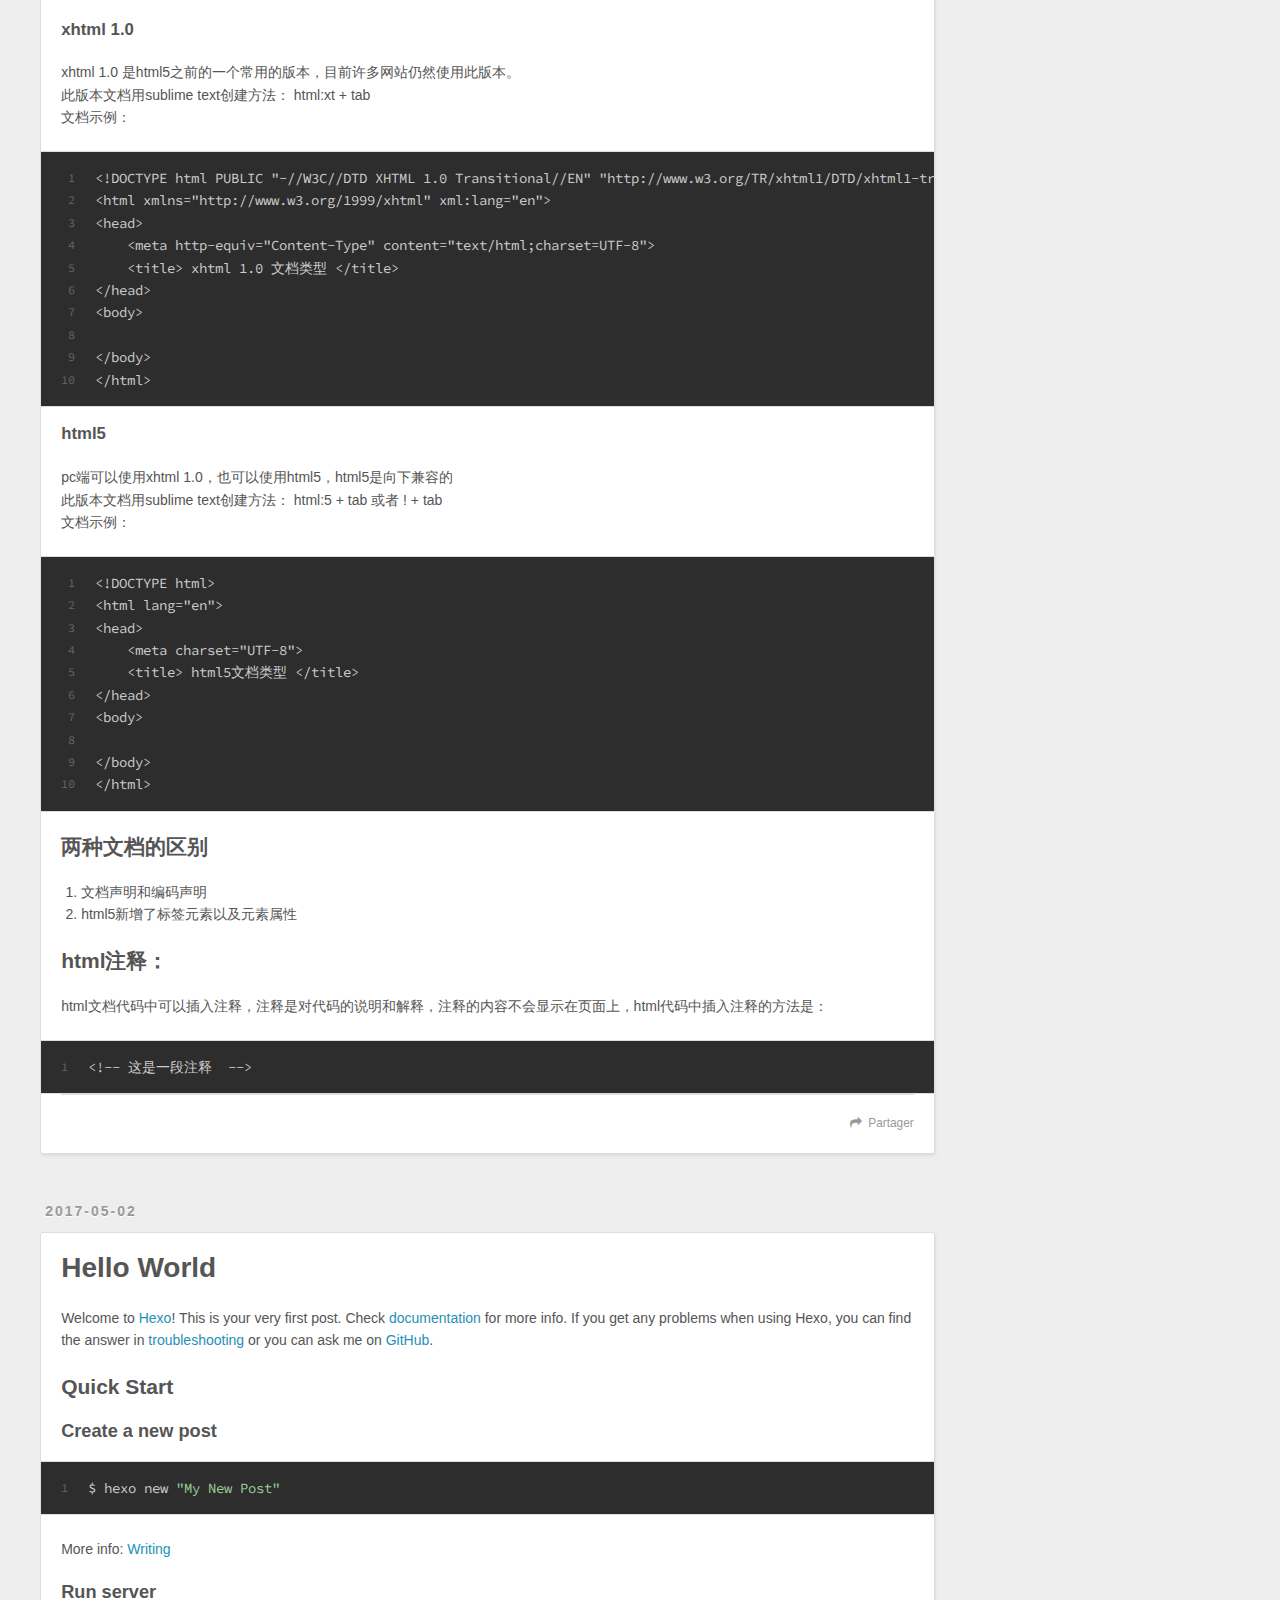
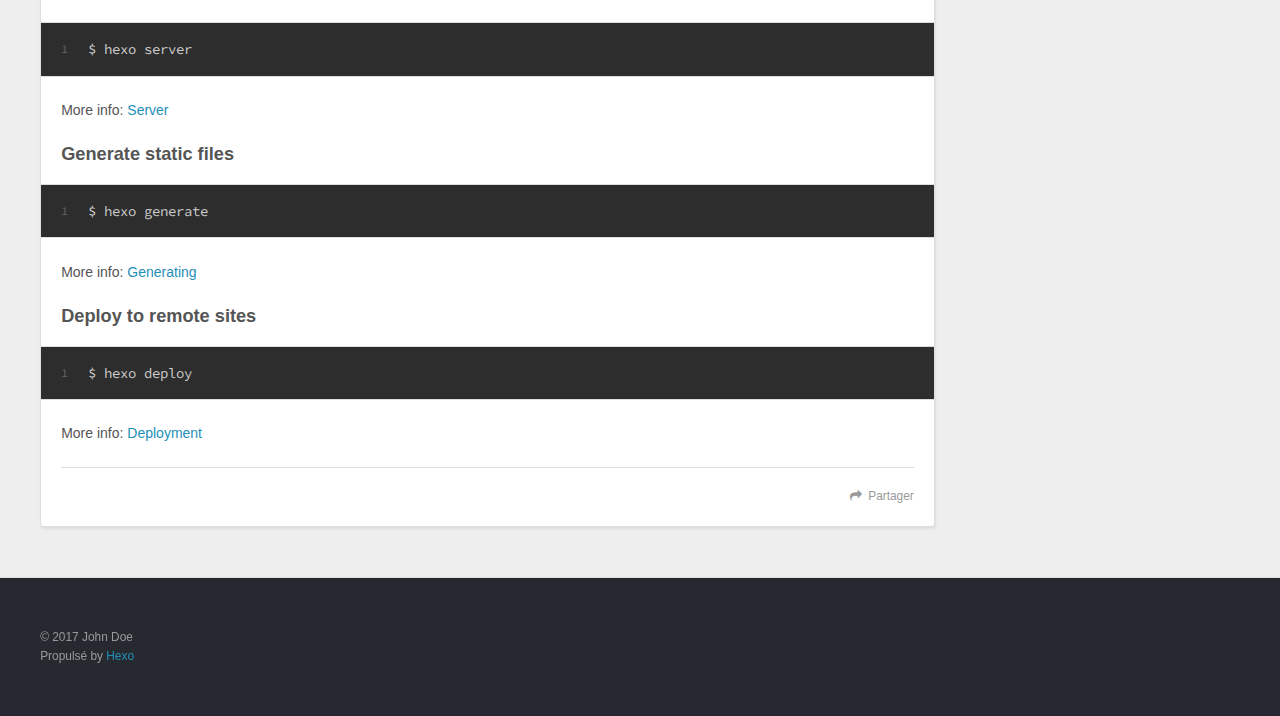
==== commit ef1280d5: "Site updated: 2017-05-02 18:49:27" ====
--- a/index.html
+++ b/index.html
@@ -48,9 +48,9 @@
       </nav>
       <nav id="sub-nav">
         
-          <a id="nav-rss-link" class="nav-icon" href="/atom.xml" title="RSS Feed"></a>
-        
-        <a id="nav-search-btn" class="nav-icon" title="Search"></a>
+          <a id="nav-rss-link" class="nav-icon" href="/atom.xml" title="Flux RSS"></a>
+        
+        <a id="nav-search-btn" class="nav-icon" title="Rechercher"></a>
       </nav>
       <div id="search-form-wrap">
         <form action="//google.com/search" method="get" accept-charset="UTF-8" class="search-form"><input type="search" name="q" class="search-form-input" placeholder="Search"><button type="submit" class="search-form-submit">&#xF002;</button><input type="hidden" name="sitesearch" value="http://yoursite.com"></form>
@@ -60,6 +60,46 @@
 </header>
       <div class="outer">
         <section id="main">
+  
+    <article id="post-html概述和基本结构" class="article article-type-post" itemscope itemprop="blogPost">
+  <div class="article-meta">
+    <a href="/2017/05/02/html概述和基本结构/" class="article-date">
+  <time datetime="2017-05-02T10:47:07.037Z" itemprop="datePublished">2017-05-02</time>
+</a>
+    
+  </div>
+  <div class="article-inner">
+    
+    
+    <div class="article-entry" itemprop="articleBody">
+      
+        <h2 id="html概述和基本结构"><a href="#html概述和基本结构" class="headerlink" title="html概述和基本结构"></a>html概述和基本结构</h2><h3 id="html概述"><a href="#html概述" class="headerlink" title="html概述"></a>html概述</h3><p>HTML是 HyperText Mark-up Language 的首字母简写，意思是超文本标记语言，超文本指的是超链接，标记指的是标签，是一种用来制作网页的语言，这种语言由一个个的标签组成，用这种语言制作的文件保存的是一个文本文件，文件的扩展名为html或者htm，一个html文件就是一个网页，html文件用编辑器打开显示的是文本，可以用文本的方式编辑它，如果用浏览器打开，浏览器会按照标签描述内容将文件渲染成网页，显示的网页可以从一个网页链接跳转到另外一个网页。</p>
+<h3 id="html基本结构"><a href="#html基本结构" class="headerlink" title="html基本结构"></a>html基本结构</h3><p>一个html的基本结构如下：<br><figure class="highlight plain"><table><tr><td class="gutter"><pre><div class="line">1</div><div class="line">2</div><div class="line">3</div><div class="line">4</div><div class="line">5</div><div class="line">6</div><div class="line">7</div><div class="line">8</div><div class="line">9</div><div class="line">10</div></pre></td><td class="code"><pre><div class="line">&lt;!DOCTYPE html&gt;</div><div class="line">&lt;html lang=&quot;en&quot;&gt;</div><div class="line">    &lt;head&gt;            </div><div class="line">        &lt;meta charset=&quot;UTF-8&quot;&gt;</div><div class="line">        &lt;title&gt;网页标题&lt;/title&gt;</div><div class="line">    &lt;/head&gt;</div><div class="line">    &lt;body&gt;</div><div class="line">          网页显示内容</div><div class="line">    &lt;/body&gt;</div><div class="line">&lt;/html&gt;</div></pre></td></tr></table></figure></p>
+<p>第一行是文档声明，第二行“<html>”标签和最后一行“</html>”定义html文档的整体，“<html>”标签中的‘lang=“en”’定义网页的语言为英文，定义成中文是’lang=”zh-CN”‘,不定义也没什么影响，它一般作为分析统计用。 “<head>”标签和“</head><body>”标签是它的第一层子元素，“<head>”标签里面负责对网页进行一些设置以及定义标题，设置包括定义网页的编码格式，外链css样式文件和javascript文件等，设置的内容不会显示在网页上，标题的内容会显示在标题栏，“</head><body>”内编写网页上显示的内容。</body></body></html></p>
+<h3 id="HTML文档类型"><a href="#HTML文档类型" class="headerlink" title="HTML文档类型"></a>HTML文档类型</h3><p>目前常用的两种文档类型是xhtml 1.0和html5</p>
+<h4 id="xhtml-1-0"><a href="#xhtml-1-0" class="headerlink" title="xhtml 1.0"></a>xhtml 1.0</h4><p>xhtml 1.0 是html5之前的一个常用的版本，目前许多网站仍然使用此版本。<br>此版本文档用sublime text创建方法： html:xt + tab<br>文档示例：</p>
+<figure class="highlight plain"><table><tr><td class="gutter"><pre><div class="line">1</div><div class="line">2</div><div class="line">3</div><div class="line">4</div><div class="line">5</div><div class="line">6</div><div class="line">7</div><div class="line">8</div><div class="line">9</div><div class="line">10</div></pre></td><td class="code"><pre><div class="line">&lt;!DOCTYPE html PUBLIC &quot;-//W3C//DTD XHTML 1.0 Transitional//EN&quot; &quot;http://www.w3.org/TR/xhtml1/DTD/xhtml1-transitional.dtd&quot;&gt;</div><div class="line">&lt;html xmlns=&quot;http://www.w3.org/1999/xhtml&quot; xml:lang=&quot;en&quot;&gt;</div><div class="line">&lt;head&gt;</div><div class="line">    &lt;meta http-equiv=&quot;Content-Type&quot; content=&quot;text/html;charset=UTF-8&quot;&gt;</div><div class="line">    &lt;title&gt; xhtml 1.0 文档类型 &lt;/title&gt;</div><div class="line">&lt;/head&gt;</div><div class="line">&lt;body&gt;</div><div class="line"></div><div class="line">&lt;/body&gt;</div><div class="line">&lt;/html&gt;</div></pre></td></tr></table></figure>
+<h4 id="html5"><a href="#html5" class="headerlink" title="html5"></a>html5</h4><p>pc端可以使用xhtml 1.0，也可以使用html5，html5是向下兼容的<br>此版本文档用sublime text创建方法： html:5 + tab 或者 ! + tab<br>文档示例：</p>
+<figure class="highlight plain"><table><tr><td class="gutter"><pre><div class="line">1</div><div class="line">2</div><div class="line">3</div><div class="line">4</div><div class="line">5</div><div class="line">6</div><div class="line">7</div><div class="line">8</div><div class="line">9</div><div class="line">10</div></pre></td><td class="code"><pre><div class="line">&lt;!DOCTYPE html&gt;</div><div class="line">&lt;html lang=&quot;en&quot;&gt;</div><div class="line">&lt;head&gt;</div><div class="line">    &lt;meta charset=&quot;UTF-8&quot;&gt;</div><div class="line">    &lt;title&gt; html5文档类型 &lt;/title&gt;</div><div class="line">&lt;/head&gt;</div><div class="line">&lt;body&gt;</div><div class="line"></div><div class="line">&lt;/body&gt;</div><div class="line">&lt;/html&gt;</div></pre></td></tr></table></figure>
+<h2 id="两种文档的区别"><a href="#两种文档的区别" class="headerlink" title="两种文档的区别"></a>两种文档的区别</h2><ol>
+<li>文档声明和编码声明</li>
+<li>html5新增了标签元素以及元素属性</li>
+</ol>
+<h2 id="html注释："><a href="#html注释：" class="headerlink" title="html注释："></a>html注释：</h2><p>html文档代码中可以插入注释，注释是对代码的说明和解释，注释的内容不会显示在页面上，html代码中插入注释的方法是：</p>
+<figure class="highlight plain"><table><tr><td class="gutter"><pre><div class="line">1</div></pre></td><td class="code"><pre><div class="line">&lt;!-- 这是一段注释  --&gt;</div></pre></td></tr></table></figure>
+
+      
+    </div>
+    <footer class="article-footer">
+      <a data-url="http://yoursite.com/2017/05/02/html概述和基本结构/" data-id="cj27flytk0001u0jdz4rtit6d" class="article-share-link">Partager</a>
+      
+      
+    </footer>
+  </div>
+  
+</article>
+
+
   
     <article id="post-article-title" class="article article-type-post" itemscope itemprop="blogPost">
   <div class="article-meta">
@@ -83,18 +123,26 @@
     
     <div class="article-entry" itemprop="articleBody">
       
-        <h3 id="123"><a href="#123" class="headerlink" title="123"></a>123</h3><p>feweifjwofjwio</p>
-<p>wfwef</p>
-<p>wfwe</p>
-<p>f</p>
-<p>wf</p>
-<h2 id="fwefwe"><a href="#fwefwe" class="headerlink" title="fwefwe"></a>fwefwe</h2><sdf>
-
-</sdf>
+        <h2 id="html概述和基本结构"><a href="#html概述和基本结构" class="headerlink" title="html概述和基本结构"></a>html概述和基本结构</h2><h3 id="html概述"><a href="#html概述" class="headerlink" title="html概述"></a>html概述</h3><p>HTML是 HyperText Mark-up Language 的首字母简写，意思是超文本标记语言，超文本指的是超链接，标记指的是标签，是一种用来制作网页的语言，这种语言由一个个的标签组成，用这种语言制作的文件保存的是一个文本文件，文件的扩展名为html或者htm，一个html文件就是一个网页，html文件用编辑器打开显示的是文本，可以用文本的方式编辑它，如果用浏览器打开，浏览器会按照标签描述内容将文件渲染成网页，显示的网页可以从一个网页链接跳转到另外一个网页。</p>
+<h3 id="html基本结构"><a href="#html基本结构" class="headerlink" title="html基本结构"></a>html基本结构</h3><p>一个html的基本结构如下：</p>
+<figure class="highlight plain"><table><tr><td class="gutter"><pre><div class="line">1</div><div class="line">2</div><div class="line">3</div><div class="line">4</div><div class="line">5</div><div class="line">6</div><div class="line">7</div><div class="line">8</div><div class="line">9</div><div class="line">10</div></pre></td><td class="code"><pre><div class="line">&lt;!DOCTYPE html&gt;</div><div class="line">&lt;html lang=&quot;en&quot;&gt;</div><div class="line">    &lt;head&gt;            </div><div class="line">        &lt;meta charset=&quot;UTF-8&quot;&gt;</div><div class="line">        &lt;title&gt;网页标题&lt;/title&gt;</div><div class="line">    &lt;/head&gt;</div><div class="line">    &lt;body&gt;</div><div class="line">          网页显示内容</div><div class="line">    &lt;/body&gt;</div><div class="line">&lt;/html&gt;</div></pre></td></tr></table></figure>
+<p>第一行是文档声明，第二行“<html>”标签和最后一行“</html>”定义html文档的整体，“<html>”标签中的‘lang=“en”’定义网页的语言为英文，定义成中文是’lang=”zh-CN”‘,不定义也没什么影响，它一般作为分析统计用。 “<head>”标签和“</head><body>”标签是它的第一层子元素，“<head>”标签里面负责对网页进行一些设置以及定义标题，设置包括定义网页的编码格式，外链css样式文件和javascript文件等，设置的内容不会显示在网页上，标题的内容会显示在标题栏，“</head><body>”内编写网页上显示的内容。</body></body></html></p>
+<h3 id="HTML文档类型"><a href="#HTML文档类型" class="headerlink" title="HTML文档类型"></a>HTML文档类型</h3><p>目前常用的两种文档类型是xhtml 1.0和html5</p>
+<h4 id="xhtml-1-0"><a href="#xhtml-1-0" class="headerlink" title="xhtml 1.0"></a>xhtml 1.0</h4><p>xhtml 1.0 是html5之前的一个常用的版本，目前许多网站仍然使用此版本。<br>此版本文档用sublime text创建方法： html:xt + tab<br>文档示例：</p>
+<figure class="highlight plain"><table><tr><td class="gutter"><pre><div class="line">1</div><div class="line">2</div><div class="line">3</div><div class="line">4</div><div class="line">5</div><div class="line">6</div><div class="line">7</div><div class="line">8</div><div class="line">9</div><div class="line">10</div></pre></td><td class="code"><pre><div class="line">&lt;!DOCTYPE html PUBLIC &quot;-//W3C//DTD XHTML 1.0 Transitional//EN&quot; &quot;http://www.w3.org/TR/xhtml1/DTD/xhtml1-transitional.dtd&quot;&gt;</div><div class="line">&lt;html xmlns=&quot;http://www.w3.org/1999/xhtml&quot; xml:lang=&quot;en&quot;&gt;</div><div class="line">&lt;head&gt;</div><div class="line">    &lt;meta http-equiv=&quot;Content-Type&quot; content=&quot;text/html;charset=UTF-8&quot;&gt;</div><div class="line">    &lt;title&gt; xhtml 1.0 文档类型 &lt;/title&gt;</div><div class="line">&lt;/head&gt;</div><div class="line">&lt;body&gt;</div><div class="line"></div><div class="line">&lt;/body&gt;</div><div class="line">&lt;/html&gt;</div></pre></td></tr></table></figure>
+<h4 id="html5"><a href="#html5" class="headerlink" title="html5"></a>html5</h4><p>pc端可以使用xhtml 1.0，也可以使用html5，html5是向下兼容的<br>此版本文档用sublime text创建方法： html:5 + tab 或者 ! + tab<br>文档示例：</p>
+<figure class="highlight plain"><table><tr><td class="gutter"><pre><div class="line">1</div><div class="line">2</div><div class="line">3</div><div class="line">4</div><div class="line">5</div><div class="line">6</div><div class="line">7</div><div class="line">8</div><div class="line">9</div><div class="line">10</div></pre></td><td class="code"><pre><div class="line">&lt;!DOCTYPE html&gt;</div><div class="line">&lt;html lang=&quot;en&quot;&gt;</div><div class="line">&lt;head&gt;</div><div class="line">    &lt;meta charset=&quot;UTF-8&quot;&gt;</div><div class="line">    &lt;title&gt; html5文档类型 &lt;/title&gt;</div><div class="line">&lt;/head&gt;</div><div class="line">&lt;body&gt;</div><div class="line"></div><div class="line">&lt;/body&gt;</div><div class="line">&lt;/html&gt;</div></pre></td></tr></table></figure>
+<h2 id="两种文档的区别"><a href="#两种文档的区别" class="headerlink" title="两种文档的区别"></a>两种文档的区别</h2><ol>
+<li>文档声明和编码声明</li>
+<li>html5新增了标签元素以及元素属性</li>
+</ol>
+<h2 id="html注释："><a href="#html注释：" class="headerlink" title="html注释："></a>html注释：</h2><p>html文档代码中可以插入注释，注释是对代码的说明和解释，注释的内容不会显示在页面上，html代码中插入注释的方法是：</p>
+<figure class="highlight plain"><table><tr><td class="gutter"><pre><div class="line">1</div></pre></td><td class="code"><pre><div class="line">&lt;!-- 这是一段注释  --&gt;</div></pre></td></tr></table></figure>
+
       
     </div>
     <footer class="article-footer">
-      <a data-url="http://yoursite.com/2017/05/02/article-title/" data-id="cj27f8sw30000wsjd2dfxhpil" class="article-share-link">Share</a>
+      <a data-url="http://yoursite.com/2017/05/02/article-title/" data-id="cj27flyss0000u0jdtk8cwivh" class="article-share-link">Partager</a>
       
       
     </footer>
@@ -139,7 +187,7 @@
       
     </div>
     <footer class="article-footer">
-      <a data-url="http://yoursite.com/2017/05/02/hello-world/" data-id="cj27f8swf0001wsjdsaxncijb" class="article-share-link">Share</a>
+      <a data-url="http://yoursite.com/2017/05/02/hello-world/" data-id="cj27flytp0002u0jdeyff6197" class="article-share-link">Partager</a>
       
       
     </footer>
@@ -174,9 +222,13 @@
   
     
   <div class="widget-wrap">
-    <h3 class="widget-title">Recent Posts</h3>
+    <h3 class="widget-title">Articles récents</h3>
     <div class="widget">
       <ul>
+        
+          <li>
+            <a href="/2017/05/02/html概述和基本结构/">(no title)</a>
+          </li>
         
           <li>
             <a href="/2017/05/02/article-title/">Python</a>
@@ -199,7 +251,7 @@
   <div class="outer">
     <div id="footer-info" class="inner">
       &copy; 2017 John Doe<br>
-      Powered by <a href="http://hexo.io/" target="_blank">Hexo</a>
+      Propulsé by <a href="http://hexo.io/" target="_blank">Hexo</a>
     </div>
   </div>
 </footer>
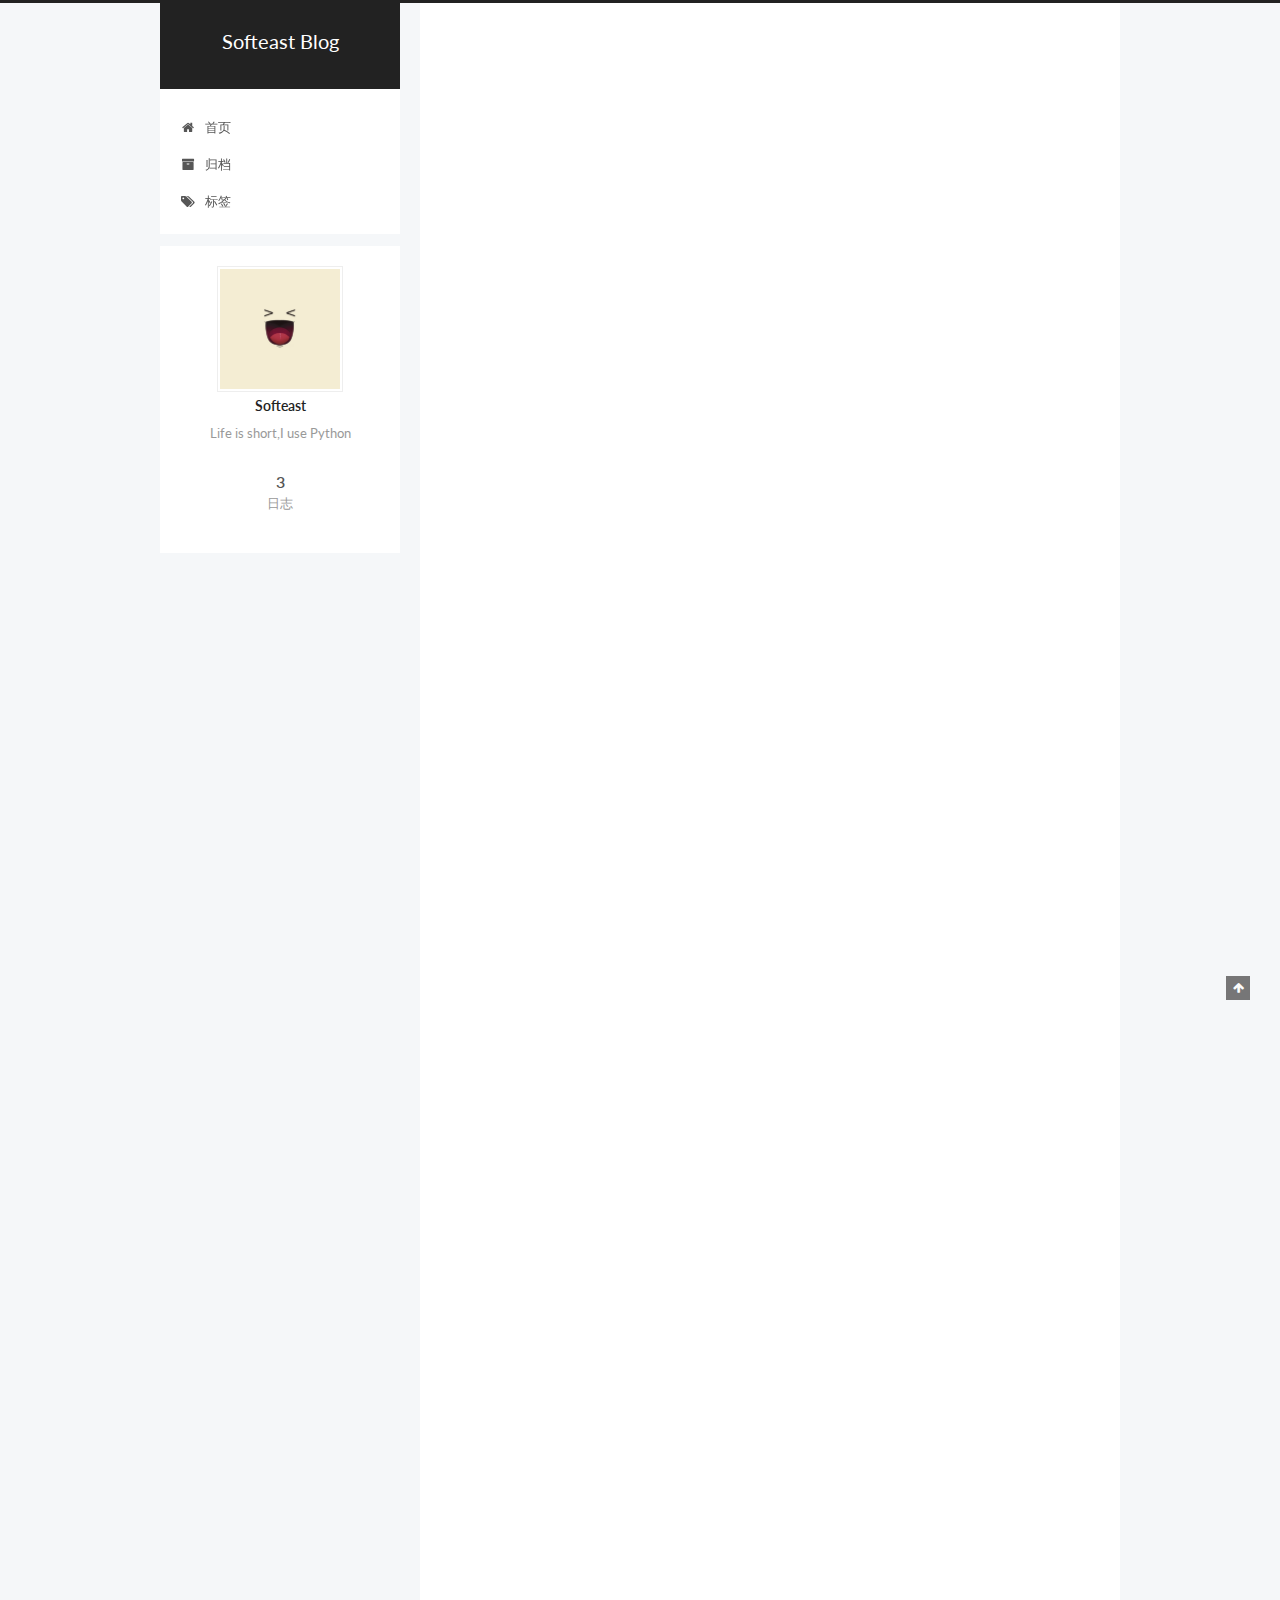
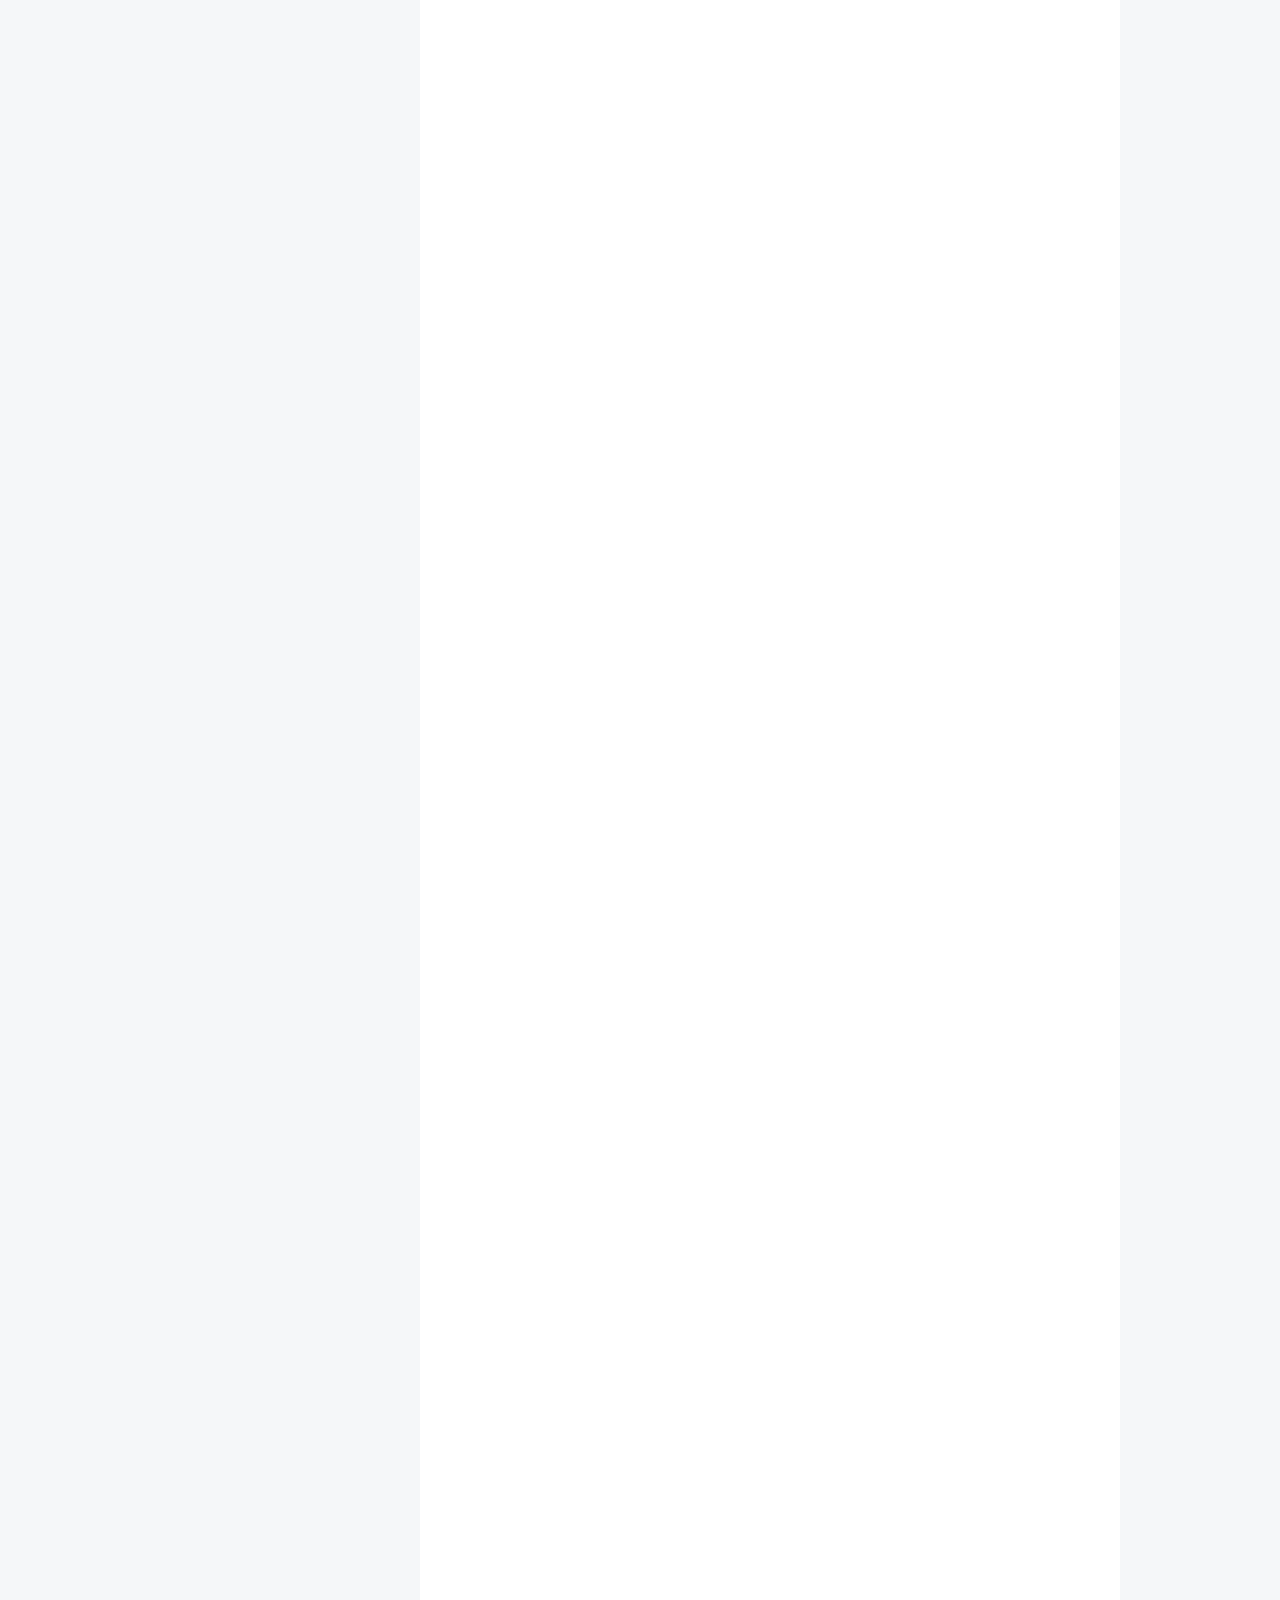
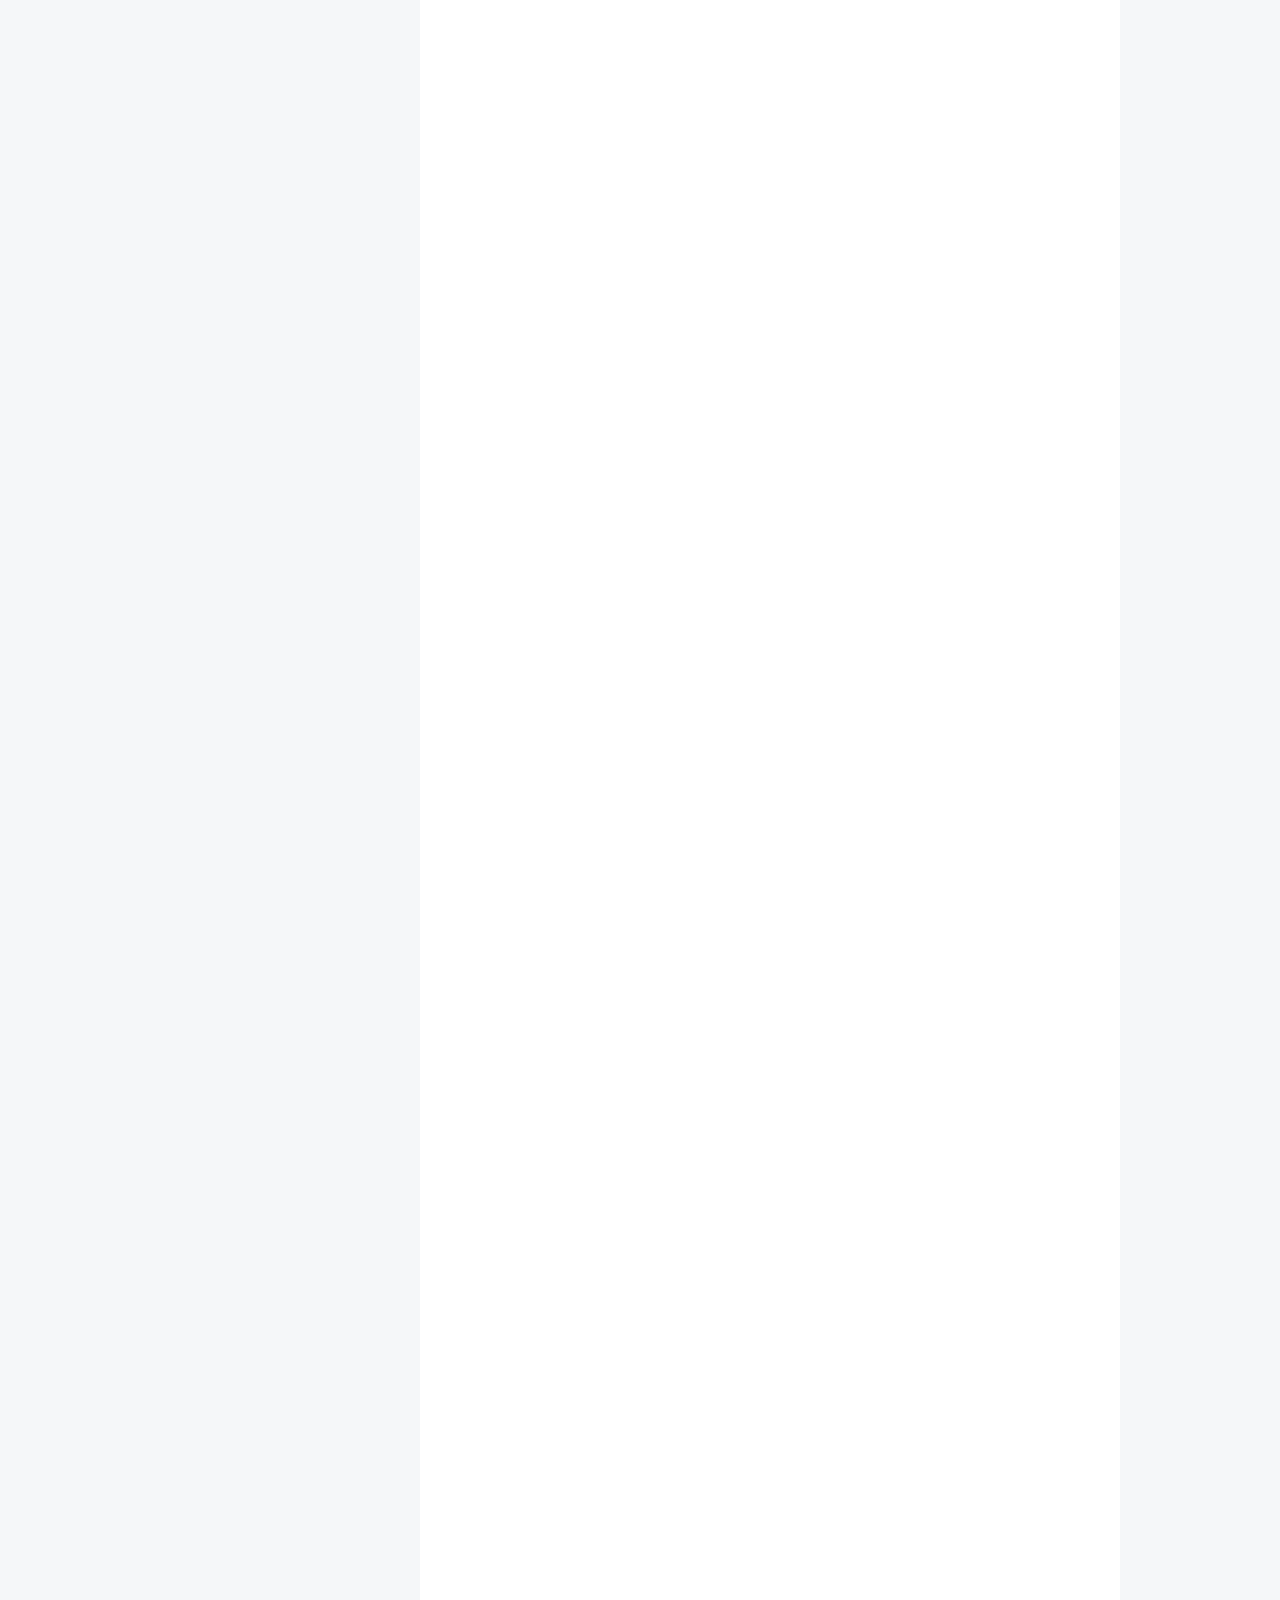
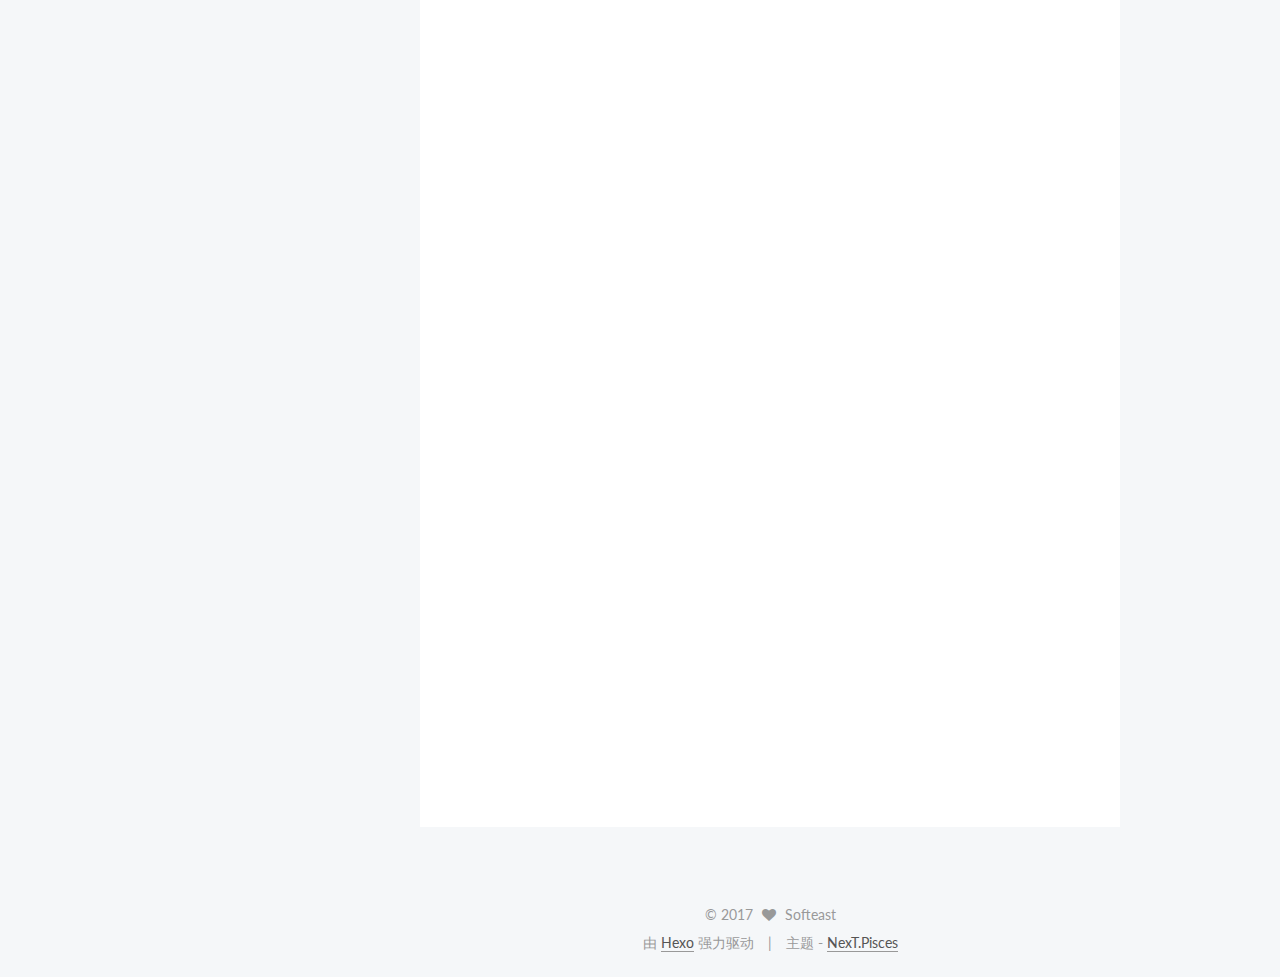
==== commit 1a1b67fa: "Site updated: 2017-05-03 00:32:38" ====
--- a/index.html
+++ b/index.html
@@ -1,79 +1,335 @@
-<!DOCTYPE html>
-<html>
+<!doctype html>
+
+
+
+  
+
+
+<html class="theme-next pisces use-motion" lang="zh-Hans">
 <head>
-  <meta charset="utf-8">
-  
-  <title>Hexo</title>
-  <meta name="viewport" content="width=device-width, initial-scale=1, maximum-scale=1">
-  <meta property="og:type" content="website">
-<meta property="og:title" content="Hexo">
+  <meta charset="UTF-8"/>
+<meta http-equiv="X-UA-Compatible" content="IE=edge" />
+<meta name="viewport" content="width=device-width, initial-scale=1, maximum-scale=1"/>
+
+
+
+
+
+
+<meta http-equiv="Cache-Control" content="no-transform" />
+<meta http-equiv="Cache-Control" content="no-siteapp" />
+
+
+
+
+
+
+
+
+
+
+
+
+
+
+
+  
+  
+  <link href="/lib/fancybox/source/jquery.fancybox.css?v=2.1.5" rel="stylesheet" type="text/css" />
+
+
+
+
+  
+  
+  
+  
+
+  
+    
+    
+  
+
+  
+
+  
+
+  
+
+  
+
+  
+    
+    
+    <link href="//fonts.googleapis.com/css?family=Lato:300,300italic,400,400italic,700,700italic&subset=latin,latin-ext" rel="stylesheet" type="text/css">
+  
+
+
+
+
+
+
+<link href="/lib/font-awesome/css/font-awesome.min.css?v=4.6.2" rel="stylesheet" type="text/css" />
+
+<link href="/css/main.css?v=5.1.1" rel="stylesheet" type="text/css" />
+
+
+  <meta name="keywords" content="Hexo, NexT" />
+
+
+
+
+
+
+
+
+  <link rel="shortcut icon" type="image/x-icon" href="/favicon.ico?v=5.1.1" />
+
+
+
+
+
+
+<meta name="description" content="Life is short,I use Python">
+<meta property="og:type" content="website">
+<meta property="og:title" content="Softeast Blog">
 <meta property="og:url" content="http://yoursite.com/index.html">
-<meta property="og:site_name" content="Hexo">
+<meta property="og:site_name" content="Softeast Blog">
+<meta property="og:description" content="Life is short,I use Python">
 <meta name="twitter:card" content="summary">
-<meta name="twitter:title" content="Hexo">
-  
-    <link rel="alternate" href="/atom.xml" title="Hexo" type="application/atom+xml">
-  
-  
-    <link rel="icon" href="/favicon.png">
-  
-  
-    <link href="//fonts.googleapis.com/css?family=Source+Code+Pro" rel="stylesheet" type="text/css">
-  
-  <link rel="stylesheet" href="/css/style.css">
-  
-
+<meta name="twitter:title" content="Softeast Blog">
+<meta name="twitter:description" content="Life is short,I use Python">
+
+
+
+<script type="text/javascript" id="hexo.configurations">
+  var NexT = window.NexT || {};
+  var CONFIG = {
+    root: '/',
+    scheme: 'Pisces',
+    sidebar: {"position":"left","display":"post","offset":12,"offset_float":0,"b2t":false,"scrollpercent":false},
+    fancybox: true,
+    motion: true,
+    duoshuo: {
+      userId: '0',
+      author: '博主'
+    },
+    algolia: {
+      applicationID: '',
+      apiKey: '',
+      indexName: '',
+      hits: {"per_page":10},
+      labels: {"input_placeholder":"Search for Posts","hits_empty":"We didn't find any results for the search: ${query}","hits_stats":"${hits} results found in ${time} ms"}
+    }
+  };
+</script>
+
+
+
+  <link rel="canonical" href="http://yoursite.com/"/>
+
+
+
+
+
+  <title>Softeast Blog</title>
 </head>
 
-<body>
-  <div id="container">
-    <div id="wrap">
-      <header id="header">
-  <div id="banner"></div>
-  <div id="header-outer" class="outer">
-    <div id="header-title" class="inner">
-      <h1 id="logo-wrap">
-        <a href="/" id="logo">Hexo</a>
-      </h1>
-      
-    </div>
-    <div id="header-inner" class="inner">
-      <nav id="main-nav">
-        <a id="main-nav-toggle" class="nav-icon"></a>
-        
-          <a class="main-nav-link" href="/">Home</a>
-        
-          <a class="main-nav-link" href="/archives">Archives</a>
-        
-      </nav>
-      <nav id="sub-nav">
-        
-          <a id="nav-rss-link" class="nav-icon" href="/atom.xml" title="Flux RSS"></a>
-        
-        <a id="nav-search-btn" class="nav-icon" title="Rechercher"></a>
-      </nav>
-      <div id="search-form-wrap">
-        <form action="//google.com/search" method="get" accept-charset="UTF-8" class="search-form"><input type="search" name="q" class="search-form-input" placeholder="Search"><button type="submit" class="search-form-submit">&#xF002;</button><input type="hidden" name="sitesearch" value="http://yoursite.com"></form>
-      </div>
-    </div>
+<body itemscope itemtype="http://schema.org/WebPage" lang="zh-Hans">
+
+  
+
+
+
+
+
+
+
+
+
+
+
+
+
+
+  
+  
+    
+  
+
+  <div class="container sidebar-position-left 
+   page-home 
+ ">
+    <div class="headband"></div>
+
+    <header id="header" class="header" itemscope itemtype="http://schema.org/WPHeader">
+      <div class="header-inner"><div class="site-brand-wrapper">
+  <div class="site-meta ">
+    
+
+    <div class="custom-logo-site-title">
+      <a href="/"  class="brand" rel="start">
+        <span class="logo-line-before"><i></i></span>
+        <span class="site-title">Softeast Blog</span>
+        <span class="logo-line-after"><i></i></span>
+      </a>
+    </div>
+      
+        <p class="site-subtitle"></p>
+      
   </div>
-</header>
-      <div class="outer">
-        <section id="main">
-  
-    <article id="post-html概述和基本结构" class="article article-type-post" itemscope itemprop="blogPost">
-  <div class="article-meta">
-    <a href="/2017/05/02/html概述和基本结构/" class="article-date">
-  <time datetime="2017-05-02T10:47:07.037Z" itemprop="datePublished">2017-05-02</time>
-</a>
-    
+
+  <div class="site-nav-toggle">
+    <button>
+      <span class="btn-bar"></span>
+      <span class="btn-bar"></span>
+      <span class="btn-bar"></span>
+    </button>
   </div>
-  <div class="article-inner">
-    
-    
-    <div class="article-entry" itemprop="articleBody">
-      
-        <h2 id="html概述和基本结构"><a href="#html概述和基本结构" class="headerlink" title="html概述和基本结构"></a>html概述和基本结构</h2><h3 id="html概述"><a href="#html概述" class="headerlink" title="html概述"></a>html概述</h3><p>HTML是 HyperText Mark-up Language 的首字母简写，意思是超文本标记语言，超文本指的是超链接，标记指的是标签，是一种用来制作网页的语言，这种语言由一个个的标签组成，用这种语言制作的文件保存的是一个文本文件，文件的扩展名为html或者htm，一个html文件就是一个网页，html文件用编辑器打开显示的是文本，可以用文本的方式编辑它，如果用浏览器打开，浏览器会按照标签描述内容将文件渲染成网页，显示的网页可以从一个网页链接跳转到另外一个网页。</p>
+</div>
+
+<nav class="site-nav">
+  
+
+  
+    <ul id="menu" class="menu">
+      
+        
+        <li class="menu-item menu-item-home">
+          <a href="/" rel="section">
+            
+              <i class="menu-item-icon fa fa-fw fa-home"></i> <br />
+            
+            首页
+          </a>
+        </li>
+      
+        
+        <li class="menu-item menu-item-archives">
+          <a href="/archives" rel="section">
+            
+              <i class="menu-item-icon fa fa-fw fa-archive"></i> <br />
+            
+            归档
+          </a>
+        </li>
+      
+        
+        <li class="menu-item menu-item-tags">
+          <a href="/tags" rel="section">
+            
+              <i class="menu-item-icon fa fa-fw fa-tags"></i> <br />
+            
+            标签
+          </a>
+        </li>
+      
+
+      
+    </ul>
+  
+
+  
+</nav>
+
+
+
+ </div>
+    </header>
+
+    <main id="main" class="main">
+      <div class="main-inner">
+        <div class="content-wrap">
+          <div id="content" class="content">
+            
+  <section id="posts" class="posts-expand">
+    
+      
+
+  
+
+  
+  
+  
+
+  <article class="post post-type-normal " itemscope itemtype="http://schema.org/Article">
+    <link itemprop="mainEntityOfPage" href="http://yoursite.com/2017/05/02/html概述和基本结构/">
+
+    <span hidden itemprop="author" itemscope itemtype="http://schema.org/Person">
+      <meta itemprop="name" content="Softeast">
+      <meta itemprop="description" content="">
+      <meta itemprop="image" content="/images/me.jpg">
+    </span>
+
+    <span hidden itemprop="publisher" itemscope itemtype="http://schema.org/Organization">
+      <meta itemprop="name" content="Softeast Blog">
+    </span>
+
+    
+      <header class="post-header">
+
+        
+        
+          <h1 class="post-title" itemprop="name headline">
+            
+            
+              
+                
+                <a class="post-title-link" href="/2017/05/02/html概述和基本结构/" itemprop="url">
+                  未命名
+                </a>
+              
+            
+          </h1>
+        
+
+        <div class="post-meta">
+          <span class="post-time">
+            
+              <span class="post-meta-item-icon">
+                <i class="fa fa-calendar-o"></i>
+              </span>
+              
+                <span class="post-meta-item-text">发表于</span>
+              
+              <time title="创建于" itemprop="dateCreated datePublished" datetime="2017-05-02T18:47:07+08:00">
+                2017-05-02
+              </time>
+            
+
+            
+
+            
+          </span>
+
+          
+
+          
+            
+          
+
+          
+          
+
+          
+
+          
+
+          
+
+        </div>
+      </header>
+    
+
+    <div class="post-body" itemprop="articleBody">
+
+      
+      
+
+      
+        
+          
+            <h2 id="html概述和基本结构"><a href="#html概述和基本结构" class="headerlink" title="html概述和基本结构"></a>html概述和基本结构</h2><h3 id="html概述"><a href="#html概述" class="headerlink" title="html概述"></a>html概述</h3><p>HTML是 HyperText Mark-up Language 的首字母简写，意思是超文本标记语言，超文本指的是超链接，标记指的是标签，是一种用来制作网页的语言，这种语言由一个个的标签组成，用这种语言制作的文件保存的是一个文本文件，文件的扩展名为html或者htm，一个html文件就是一个网页，html文件用编辑器打开显示的是文本，可以用文本的方式编辑它，如果用浏览器打开，浏览器会按照标签描述内容将文件渲染成网页，显示的网页可以从一个网页链接跳转到另外一个网页。</p>
 <h3 id="html基本结构"><a href="#html基本结构" class="headerlink" title="html基本结构"></a>html基本结构</h3><p>一个html的基本结构如下：<br><figure class="highlight plain"><table><tr><td class="gutter"><pre><div class="line">1</div><div class="line">2</div><div class="line">3</div><div class="line">4</div><div class="line">5</div><div class="line">6</div><div class="line">7</div><div class="line">8</div><div class="line">9</div><div class="line">10</div></pre></td><td class="code"><pre><div class="line">&lt;!DOCTYPE html&gt;</div><div class="line">&lt;html lang=&quot;en&quot;&gt;</div><div class="line">    &lt;head&gt;            </div><div class="line">        &lt;meta charset=&quot;UTF-8&quot;&gt;</div><div class="line">        &lt;title&gt;网页标题&lt;/title&gt;</div><div class="line">    &lt;/head&gt;</div><div class="line">    &lt;body&gt;</div><div class="line">          网页显示内容</div><div class="line">    &lt;/body&gt;</div><div class="line">&lt;/html&gt;</div></pre></td></tr></table></figure></p>
 <p>第一行是文档声明，第二行“<html>”标签和最后一行“</html>”定义html文档的整体，“<html>”标签中的‘lang=“en”’定义网页的语言为英文，定义成中文是’lang=”zh-CN”‘,不定义也没什么影响，它一般作为分析统计用。 “<head>”标签和“</head><body>”标签是它的第一层子元素，“<head>”标签里面负责对网页进行一些设置以及定义标题，设置包括定义网页的编码格式，外链css样式文件和javascript文件等，设置的内容不会显示在网页上，标题的内容会显示在标题栏，“</head><body>”内编写网页上显示的内容。</body></body></html></p>
 <h3 id="HTML文档类型"><a href="#HTML文档类型" class="headerlink" title="HTML文档类型"></a>HTML文档类型</h3><p>目前常用的两种文档类型是xhtml 1.0和html5</p>
@@ -88,42 +344,125 @@
 <h2 id="html注释："><a href="#html注释：" class="headerlink" title="html注释："></a>html注释：</h2><p>html文档代码中可以插入注释，注释是对代码的说明和解释，注释的内容不会显示在页面上，html代码中插入注释的方法是：</p>
 <figure class="highlight plain"><table><tr><td class="gutter"><pre><div class="line">1</div></pre></td><td class="code"><pre><div class="line">&lt;!-- 这是一段注释  --&gt;</div></pre></td></tr></table></figure>
 
-      
-    </div>
-    <footer class="article-footer">
-      <a data-url="http://yoursite.com/2017/05/02/html概述和基本结构/" data-id="cj27flytk0001u0jdz4rtit6d" class="article-share-link">Partager</a>
-      
+          
+        
+      
+    </div>
+
+    <div>
+      
+    </div>
+
+    <div>
+      
+    </div>
+
+    <div>
+      
+    </div>
+
+    <footer class="post-footer">
+      
+
+      
+
+      
+
+      
+      
+        <div class="post-eof"></div>
       
     </footer>
-  </div>
-  
-</article>
-
-
-  
-    <article id="post-article-title" class="article article-type-post" itemscope itemprop="blogPost">
-  <div class="article-meta">
-    <a href="/2017/05/02/article-title/" class="article-date">
-  <time datetime="2017-05-02T10:14:20.000Z" itemprop="datePublished">2017-05-02</time>
-</a>
-    
-  </div>
-  <div class="article-inner">
-    
-    
-      <header class="article-header">
-        
-  
-    <h1 itemprop="name">
-      <a class="article-title" href="/2017/05/02/article-title/">Python</a>
-    </h1>
-  
-
+  </article>
+
+
+    
+      
+
+  
+
+  
+  
+  
+
+  <article class="post post-type-normal " itemscope itemtype="http://schema.org/Article">
+    <link itemprop="mainEntityOfPage" href="http://yoursite.com/2017/05/02/article-title/">
+
+    <span hidden itemprop="author" itemscope itemtype="http://schema.org/Person">
+      <meta itemprop="name" content="Softeast">
+      <meta itemprop="description" content="">
+      <meta itemprop="image" content="/images/me.jpg">
+    </span>
+
+    <span hidden itemprop="publisher" itemscope itemtype="http://schema.org/Organization">
+      <meta itemprop="name" content="Softeast Blog">
+    </span>
+
+    
+      <header class="post-header">
+
+        
+        
+          <h1 class="post-title" itemprop="name headline">
+            
+            
+              
+                
+                <a class="post-title-link" href="/2017/05/02/article-title/" itemprop="url">
+                  Python
+                </a>
+              
+            
+          </h1>
+        
+
+        <div class="post-meta">
+          <span class="post-time">
+            
+              <span class="post-meta-item-icon">
+                <i class="fa fa-calendar-o"></i>
+              </span>
+              
+                <span class="post-meta-item-text">发表于</span>
+              
+              <time title="创建于" itemprop="dateCreated datePublished" datetime="2017-05-02T18:14:20+08:00">
+                2017-05-02
+              </time>
+            
+
+            
+
+            
+          </span>
+
+          
+
+          
+            
+          
+
+          
+          
+
+          
+
+          
+
+          
+
+        </div>
       </header>
     
-    <div class="article-entry" itemprop="articleBody">
-      
-        <h2 id="html概述和基本结构"><a href="#html概述和基本结构" class="headerlink" title="html概述和基本结构"></a>html概述和基本结构</h2><h3 id="html概述"><a href="#html概述" class="headerlink" title="html概述"></a>html概述</h3><p>HTML是 HyperText Mark-up Language 的首字母简写，意思是超文本标记语言，超文本指的是超链接，标记指的是标签，是一种用来制作网页的语言，这种语言由一个个的标签组成，用这种语言制作的文件保存的是一个文本文件，文件的扩展名为html或者htm，一个html文件就是一个网页，html文件用编辑器打开显示的是文本，可以用文本的方式编辑它，如果用浏览器打开，浏览器会按照标签描述内容将文件渲染成网页，显示的网页可以从一个网页链接跳转到另外一个网页。</p>
+
+    <div class="post-body" itemprop="articleBody">
+
+      
+      
+
+      
+        
+          
+            <h2 id="html概述和基本结构"><a href="#html概述和基本结构" class="headerlink" title="html概述和基本结构"></a>html概述和基本结构</h2><h3 id="html概述"><a href="#html概述" class="headerlink" title="html概述"></a>html概述</h3><p>HTML是 HyperText Mark-up Language 的首字母简写，意思是超文本标记语言，超文本指的是超链接，标记指的是标签，是一种用来制作网页的语言，这种语言由一个个的标签组成，用这种语言制作的文件保存的是一个文本文件，文件的扩展名为html或者htm，一个html文件就是一个网页，html文件用编辑器打开显示的是文本，可以用文本的方式编辑它，如果用浏览器打开，浏览器会按照标签描述内容将文件渲染成网页，显示的网页可以从一个网页链接跳转到另外一个网页。</p>
 <h3 id="html基本结构"><a href="#html基本结构" class="headerlink" title="html基本结构"></a>html基本结构</h3><p>一个html的基本结构如下：</p>
 <figure class="highlight plain"><table><tr><td class="gutter"><pre><div class="line">1</div><div class="line">2</div><div class="line">3</div><div class="line">4</div><div class="line">5</div><div class="line">6</div><div class="line">7</div><div class="line">8</div><div class="line">9</div><div class="line">10</div></pre></td><td class="code"><pre><div class="line">&lt;!DOCTYPE html&gt;</div><div class="line">&lt;html lang=&quot;en&quot;&gt;</div><div class="line">    &lt;head&gt;            </div><div class="line">        &lt;meta charset=&quot;UTF-8&quot;&gt;</div><div class="line">        &lt;title&gt;网页标题&lt;/title&gt;</div><div class="line">    &lt;/head&gt;</div><div class="line">    &lt;body&gt;</div><div class="line">          网页显示内容</div><div class="line">    &lt;/body&gt;</div><div class="line">&lt;/html&gt;</div></pre></td></tr></table></figure>
 <p>第一行是文档声明，第二行“<html>”标签和最后一行“</html>”定义html文档的整体，“<html>”标签中的‘lang=“en”’定义网页的语言为英文，定义成中文是’lang=”zh-CN”‘,不定义也没什么影响，它一般作为分析统计用。 “<head>”标签和“</head><body>”标签是它的第一层子元素，“<head>”标签里面负责对网页进行一些设置以及定义标题，设置包括定义网页的编码格式，外链css样式文件和javascript文件等，设置的内容不会显示在网页上，标题的内容会显示在标题栏，“</head><body>”内编写网页上显示的内容。</body></body></html></p>
@@ -139,42 +478,125 @@
 <h2 id="html注释："><a href="#html注释：" class="headerlink" title="html注释："></a>html注释：</h2><p>html文档代码中可以插入注释，注释是对代码的说明和解释，注释的内容不会显示在页面上，html代码中插入注释的方法是：</p>
 <figure class="highlight plain"><table><tr><td class="gutter"><pre><div class="line">1</div></pre></td><td class="code"><pre><div class="line">&lt;!-- 这是一段注释  --&gt;</div></pre></td></tr></table></figure>
 
-      
-    </div>
-    <footer class="article-footer">
-      <a data-url="http://yoursite.com/2017/05/02/article-title/" data-id="cj27flyss0000u0jdtk8cwivh" class="article-share-link">Partager</a>
-      
+          
+        
+      
+    </div>
+
+    <div>
+      
+    </div>
+
+    <div>
+      
+    </div>
+
+    <div>
+      
+    </div>
+
+    <footer class="post-footer">
+      
+
+      
+
+      
+
+      
+      
+        <div class="post-eof"></div>
       
     </footer>
-  </div>
-  
-</article>
-
-
-  
-    <article id="post-hello-world" class="article article-type-post" itemscope itemprop="blogPost">
-  <div class="article-meta">
-    <a href="/2017/05/02/hello-world/" class="article-date">
-  <time datetime="2017-05-02T09:57:56.803Z" itemprop="datePublished">2017-05-02</time>
-</a>
-    
-  </div>
-  <div class="article-inner">
-    
-    
-      <header class="article-header">
-        
-  
-    <h1 itemprop="name">
-      <a class="article-title" href="/2017/05/02/hello-world/">Hello World</a>
-    </h1>
-  
-
+  </article>
+
+
+    
+      
+
+  
+
+  
+  
+  
+
+  <article class="post post-type-normal " itemscope itemtype="http://schema.org/Article">
+    <link itemprop="mainEntityOfPage" href="http://yoursite.com/2017/05/02/hello-world/">
+
+    <span hidden itemprop="author" itemscope itemtype="http://schema.org/Person">
+      <meta itemprop="name" content="Softeast">
+      <meta itemprop="description" content="">
+      <meta itemprop="image" content="/images/me.jpg">
+    </span>
+
+    <span hidden itemprop="publisher" itemscope itemtype="http://schema.org/Organization">
+      <meta itemprop="name" content="Softeast Blog">
+    </span>
+
+    
+      <header class="post-header">
+
+        
+        
+          <h1 class="post-title" itemprop="name headline">
+            
+            
+              
+                
+                <a class="post-title-link" href="/2017/05/02/hello-world/" itemprop="url">
+                  Hello World
+                </a>
+              
+            
+          </h1>
+        
+
+        <div class="post-meta">
+          <span class="post-time">
+            
+              <span class="post-meta-item-icon">
+                <i class="fa fa-calendar-o"></i>
+              </span>
+              
+                <span class="post-meta-item-text">发表于</span>
+              
+              <time title="创建于" itemprop="dateCreated datePublished" datetime="2017-05-02T17:57:56+08:00">
+                2017-05-02
+              </time>
+            
+
+            
+
+            
+          </span>
+
+          
+
+          
+            
+          
+
+          
+          
+
+          
+
+          
+
+          
+
+        </div>
       </header>
     
-    <div class="article-entry" itemprop="articleBody">
-      
-        <p>Welcome to <a href="https://hexo.io/" target="_blank" rel="external">Hexo</a>! This is your very first post. Check <a href="https://hexo.io/docs/" target="_blank" rel="external">documentation</a> for more info. If you get any problems when using Hexo, you can find the answer in <a href="https://hexo.io/docs/troubleshooting.html" target="_blank" rel="external">troubleshooting</a> or you can ask me on <a href="https://github.com/hexojs/hexo/issues" target="_blank" rel="external">GitHub</a>.</p>
+
+    <div class="post-body" itemprop="articleBody">
+
+      
+      
+
+      
+        
+          
+            <p>Welcome to <a href="https://hexo.io/" target="_blank" rel="external">Hexo</a>! This is your very first post. Check <a href="https://hexo.io/docs/" target="_blank" rel="external">documentation</a> for more info. If you get any problems when using Hexo, you can find the answer in <a href="https://hexo.io/docs/troubleshooting.html" target="_blank" rel="external">troubleshooting</a> or you can ask me on <a href="https://github.com/hexojs/hexo/issues" target="_blank" rel="external">GitHub</a>.</p>
 <h2 id="Quick-Start"><a href="#Quick-Start" class="headerlink" title="Quick Start"></a>Quick Start</h2><h3 id="Create-a-new-post"><a href="#Create-a-new-post" class="headerlink" title="Create a new post"></a>Create a new post</h3><figure class="highlight bash"><table><tr><td class="gutter"><pre><div class="line">1</div></pre></td><td class="code"><pre><div class="line">$ hexo new <span class="string">"My New Post"</span></div></pre></td></tr></table></figure>
 <p>More info: <a href="https://hexo.io/docs/writing.html" target="_blank" rel="external">Writing</a></p>
 <h3 id="Run-server"><a href="#Run-server" class="headerlink" title="Run server"></a>Run server</h3><figure class="highlight bash"><table><tr><td class="gutter"><pre><div class="line">1</div></pre></td><td class="code"><pre><div class="line">$ hexo server</div></pre></td></tr></table></figure>
@@ -184,96 +606,289 @@
 <h3 id="Deploy-to-remote-sites"><a href="#Deploy-to-remote-sites" class="headerlink" title="Deploy to remote sites"></a>Deploy to remote sites</h3><figure class="highlight bash"><table><tr><td class="gutter"><pre><div class="line">1</div></pre></td><td class="code"><pre><div class="line">$ hexo deploy</div></pre></td></tr></table></figure>
 <p>More info: <a href="https://hexo.io/docs/deployment.html" target="_blank" rel="external">Deployment</a></p>
 
-      
-    </div>
-    <footer class="article-footer">
-      <a data-url="http://yoursite.com/2017/05/02/hello-world/" data-id="cj27flytp0002u0jdeyff6197" class="article-share-link">Partager</a>
-      
+          
+        
+      
+    </div>
+
+    <div>
+      
+    </div>
+
+    <div>
+      
+    </div>
+
+    <div>
+      
+    </div>
+
+    <footer class="post-footer">
+      
+
+      
+
+      
+
+      
+      
+        <div class="post-eof"></div>
       
     </footer>
+  </article>
+
+
+    
+  </section>
+
+  
+
+
+          </div>
+          
+
+
+          
+
+        </div>
+        
+          
+  
+  <div class="sidebar-toggle">
+    <div class="sidebar-toggle-line-wrap">
+      <span class="sidebar-toggle-line sidebar-toggle-line-first"></span>
+      <span class="sidebar-toggle-line sidebar-toggle-line-middle"></span>
+      <span class="sidebar-toggle-line sidebar-toggle-line-last"></span>
+    </div>
   </div>
-  
-</article>
-
-
-  
-
-</section>
-        
-          <aside id="sidebar">
-  
-    
-
-  
-    
-
-  
-    
-  
-    
-  <div class="widget-wrap">
-    <h3 class="widget-title">Archives</h3>
-    <div class="widget">
-      <ul class="archive-list"><li class="archive-list-item"><a class="archive-list-link" href="/archives/2017/05/">May 2017</a></li></ul>
-    </div>
+
+  <aside id="sidebar" class="sidebar">
+    <div class="sidebar-inner">
+
+      
+
+      
+
+      <section class="site-overview sidebar-panel sidebar-panel-active">
+        <div class="site-author motion-element" itemprop="author" itemscope itemtype="http://schema.org/Person">
+          <img class="site-author-image" itemprop="image"
+               src="/images/me.jpg"
+               alt="Softeast" />
+          <p class="site-author-name" itemprop="name">Softeast</p>
+           
+              <p class="site-description motion-element" itemprop="description">Life is short,I use Python</p>
+          
+        </div>
+        <nav class="site-state motion-element">
+
+          
+            <div class="site-state-item site-state-posts">
+              <a href="/archives">
+                <span class="site-state-item-count">3</span>
+                <span class="site-state-item-name">日志</span>
+              </a>
+            </div>
+          
+
+          
+
+          
+
+        </nav>
+
+        
+
+        <div class="links-of-author motion-element">
+          
+        </div>
+
+        
+        
+
+        
+        
+
+        
+
+
+      </section>
+
+      
+
+      
+
+    </div>
+  </aside>
+
+
+        
+      </div>
+    </main>
+
+    <footer id="footer" class="footer">
+      <div class="footer-inner">
+        <div class="copyright" >
+  
+  &copy; 
+  <span itemprop="copyrightYear">2017</span>
+  <span class="with-love">
+    <i class="fa fa-heart"></i>
+  </span>
+  <span class="author" itemprop="copyrightHolder">Softeast</span>
+</div>
+
+
+<div class="powered-by">
+  由 <a class="theme-link" href="https://hexo.io">Hexo</a> 强力驱动
+</div>
+
+<div class="theme-info">
+  主题 -
+  <a class="theme-link" href="https://github.com/iissnan/hexo-theme-next">
+    NexT.Pisces
+  </a>
+</div>
+
+
+        
+
+        
+      </div>
+    </footer>
+
+    
+      <div class="back-to-top">
+        <i class="fa fa-arrow-up"></i>
+        
+      </div>
+    
+
   </div>
 
-
-  
-    
-  <div class="widget-wrap">
-    <h3 class="widget-title">Articles récents</h3>
-    <div class="widget">
-      <ul>
-        
-          <li>
-            <a href="/2017/05/02/html概述和基本结构/">(no title)</a>
-          </li>
-        
-          <li>
-            <a href="/2017/05/02/article-title/">Python</a>
-          </li>
-        
-          <li>
-            <a href="/2017/05/02/hello-world/">Hello World</a>
-          </li>
-        
-      </ul>
-    </div>
-  </div>
-
-  
-</aside>
-        
-      </div>
-      <footer id="footer">
-  
-  <div class="outer">
-    <div id="footer-info" class="inner">
-      &copy; 2017 John Doe<br>
-      Propulsé by <a href="http://hexo.io/" target="_blank">Hexo</a>
-    </div>
-  </div>
-</footer>
-    </div>
-    <nav id="mobile-nav">
-  
-    <a href="/" class="mobile-nav-link">Home</a>
-  
-    <a href="/archives" class="mobile-nav-link">Archives</a>
-  
-</nav>
-    
-
-<script src="//ajax.googleapis.com/ajax/libs/jquery/2.0.3/jquery.min.js"></script>
-
-
-  <link rel="stylesheet" href="/fancybox/jquery.fancybox.css">
-  <script src="/fancybox/jquery.fancybox.pack.js"></script>
-
-
-<script src="/js/script.js"></script>
-
-  </div>
+  
+
+<script type="text/javascript">
+  if (Object.prototype.toString.call(window.Promise) !== '[object Function]') {
+    window.Promise = null;
+  }
+</script>
+
+
+
+
+
+
+
+
+
+  
+
+
+
+
+
+
+
+
+
+
+
+
+  
+  <script type="text/javascript" src="/lib/jquery/index.js?v=2.1.3"></script>
+
+  
+  <script type="text/javascript" src="/lib/fastclick/lib/fastclick.min.js?v=1.0.6"></script>
+
+  
+  <script type="text/javascript" src="/lib/jquery_lazyload/jquery.lazyload.js?v=1.9.7"></script>
+
+  
+  <script type="text/javascript" src="/lib/velocity/velocity.min.js?v=1.2.1"></script>
+
+  
+  <script type="text/javascript" src="/lib/velocity/velocity.ui.min.js?v=1.2.1"></script>
+
+  
+  <script type="text/javascript" src="/lib/fancybox/source/jquery.fancybox.pack.js?v=2.1.5"></script>
+
+
+  
+
+
+  <script type="text/javascript" src="/js/src/utils.js?v=5.1.1"></script>
+
+  <script type="text/javascript" src="/js/src/motion.js?v=5.1.1"></script>
+
+
+
+  
+  
+
+
+  <script type="text/javascript" src="/js/src/affix.js?v=5.1.1"></script>
+
+  <script type="text/javascript" src="/js/src/schemes/pisces.js?v=5.1.1"></script>
+
+
+
+  
+
+  
+
+
+  <script type="text/javascript" src="/js/src/bootstrap.js?v=5.1.1"></script>
+
+
+
+  
+
+
+  
+
+
+
+
+	
+
+
+
+
+
+  
+
+
+
+
+
+  
+
+
+
+
+
+  
+
+
+
+
+
+
+  
+
+
+
+
+
+  
+
+  
+
+  
+
+  
+
+  
+
 </body>
-</html>+</html>
--- a/css/main.css
+++ b/css/main.css
@@ -0,0 +1,2871 @@
+/* normalize.css v3.0.2 | MIT License | git.io/normalize */
+html {
+  font-family: sans-serif; /* 1 */
+  -ms-text-size-adjust: 100%; /* 2 */
+  -webkit-text-size-adjust: 100%; /* 2 */
+}
+body {
+  margin: 0;
+}
+article,
+aside,
+details,
+figcaption,
+figure,
+footer,
+header,
+hgroup,
+main,
+menu,
+nav,
+section,
+summary {
+  display: block;
+}
+audio,
+canvas,
+progress,
+video {
+  display: inline-block; /* 1 */
+  vertical-align: baseline; /* 2 */
+}
+audio:not([controls]) {
+  display: none;
+  height: 0;
+}
+[hidden],
+template {
+  display: none;
+}
+a {
+  background-color: transparent;
+}
+a:active,
+a:hover {
+  outline: 0;
+}
+abbr[title] {
+  border-bottom: 1px dotted;
+}
+b,
+strong {
+  font-weight: bold;
+}
+dfn {
+  font-style: italic;
+}
+h1 {
+  font-size: 2em;
+  margin: 0.67em 0;
+}
+mark {
+  background: #ff0;
+  color: #000;
+}
+small {
+  font-size: 80%;
+}
+sub,
+sup {
+  font-size: 75%;
+  line-height: 0;
+  position: relative;
+  vertical-align: baseline;
+}
+sup {
+  top: -0.5em;
+}
+sub {
+  bottom: -0.25em;
+}
+img {
+  border: 0;
+}
+svg:not(:root) {
+  overflow: hidden;
+}
+figure {
+  margin: 1em 40px;
+}
+hr {
+  -moz-box-sizing: content-box;
+  box-sizing: content-box;
+  height: 0;
+}
+pre {
+  overflow: auto;
+}
+code,
+kbd,
+pre,
+samp {
+  font-family: monospace, monospace;
+  font-size: 1em;
+}
+button,
+input,
+optgroup,
+select,
+textarea {
+  color: inherit; /* 1 */
+  font: inherit; /* 2 */
+  margin: 0; /* 3 */
+}
+button {
+  overflow: visible;
+}
+button,
+select {
+  text-transform: none;
+}
+button,
+html input[type="button"],
+input[type="reset"],
+input[type="submit"] {
+  -webkit-appearance: button; /* 2 */
+  cursor: pointer; /* 3 */
+}
+button[disabled],
+html input[disabled] {
+  cursor: default;
+}
+button::-moz-focus-inner,
+input::-moz-focus-inner {
+  border: 0;
+  padding: 0;
+}
+input {
+  line-height: normal;
+}
+input[type="checkbox"],
+input[type="radio"] {
+  box-sizing: border-box; /* 1 */
+  padding: 0; /* 2 */
+}
+input[type="number"]::-webkit-inner-spin-button,
+input[type="number"]::-webkit-outer-spin-button {
+  height: auto;
+}
+input[type="search"] {
+  -webkit-appearance: textfield; /* 1 */
+  -moz-box-sizing: content-box;
+  -webkit-box-sizing: content-box; /* 2 */
+  box-sizing: content-box;
+}
+input[type="search"]::-webkit-search-cancel-button,
+input[type="search"]::-webkit-search-decoration {
+  -webkit-appearance: none;
+}
+fieldset {
+  border: 1px solid #c0c0c0;
+  margin: 0 2px;
+  padding: 0.35em 0.625em 0.75em;
+}
+legend {
+  border: 0; /* 1 */
+  padding: 0; /* 2 */
+}
+textarea {
+  overflow: auto;
+}
+optgroup {
+  font-weight: bold;
+}
+table {
+  border-collapse: collapse;
+  border-spacing: 0;
+}
+td,
+th {
+  padding: 0;
+}
+::selection {
+  background: #262a30;
+  color: #fff;
+}
+body {
+  position: relative;
+  font-family: 'Lato', "PingFang SC", "Microsoft YaHei", sans-serif;
+  font-size: 14px;
+  line-height: 2;
+  color: #555;
+  background: #f5f7f9;
+}
+@media (max-width: 767px) {
+  body {
+    padding-right: 0 !important;
+  }
+}
+@media (min-width: 768px) and (max-width: 991px) {
+  body {
+    padding-right: 0 !important;
+  }
+}
+@media (min-width: 1600px) {
+  body {
+    font-size: 16px;
+  }
+}
+h1,
+h2,
+h3,
+h4,
+h5,
+h6 {
+  margin: 0;
+  padding: 0;
+  font-weight: bold;
+  line-height: 1.5;
+  font-family: 'Lato', "PingFang SC", "Microsoft YaHei", sans-serif;
+}
+h2,
+h3,
+h4,
+h5,
+h6 {
+  margin: 20px 0 15px;
+}
+h1 {
+  font-size: 22px;
+}
+@media (max-width: 767px) {
+  h1 {
+    font-size: 18px;
+  }
+}
+h2 {
+  font-size: 20px;
+}
+@media (max-width: 767px) {
+  h2 {
+    font-size: 16px;
+  }
+}
+h3 {
+  font-size: 18px;
+}
+@media (max-width: 767px) {
+  h3 {
+    font-size: 14px;
+  }
+}
+h4 {
+  font-size: 16px;
+}
+@media (max-width: 767px) {
+  h4 {
+    font-size: 12px;
+  }
+}
+h5 {
+  font-size: 14px;
+}
+@media (max-width: 767px) {
+  h5 {
+    font-size: 10px;
+  }
+}
+h6 {
+  font-size: 12px;
+}
+@media (max-width: 767px) {
+  h6 {
+    font-size: 8px;
+  }
+}
+p {
+  margin: 0 0 25px 0;
+}
+a {
+  color: #555;
+  text-decoration: none;
+  border-bottom: 1px solid #999;
+  word-wrap: break-word;
+}
+a:hover {
+  color: #222;
+  border-bottom-color: #222;
+}
+blockquote {
+  margin: 0;
+  padding: 0;
+}
+img {
+  display: block;
+  margin: auto;
+  max-width: 100%;
+  height: auto;
+}
+hr {
+  margin: 40px 0;
+  height: 3px;
+  border: none;
+  background-color: #ddd;
+  background-image: repeating-linear-gradient(-45deg, #fff, #fff 4px, transparent 4px, transparent 8px);
+}
+blockquote {
+  padding: 0 15px;
+  color: #666;
+  border-left: 4px solid #ddd;
+}
+blockquote cite::before {
+  content: "-";
+  padding: 0 5px;
+}
+dt {
+  font-weight: 700;
+}
+dd {
+  margin: 0;
+  padding: 0;
+}
+.text-left {
+  text-align: left;
+}
+.text-center {
+  text-align: center;
+}
+.text-right {
+  text-align: right;
+}
+.text-justify {
+  text-align: justify;
+}
+.text-nowrap {
+  white-space: nowrap;
+}
+.text-lowercase {
+  text-transform: lowercase;
+}
+.text-uppercase {
+  text-transform: uppercase;
+}
+.text-capitalize {
+  text-transform: capitalize;
+}
+.center-block {
+  display: block;
+  margin-left: auto;
+  margin-right: auto;
+}
+.clearfix:before,
+.clearfix:after {
+  content: " ";
+  display: table;
+}
+.clearfix:after {
+  clear: both;
+}
+.pullquote {
+  width: 45%;
+}
+.pullquote.left {
+  float: left;
+  margin-left: 5px;
+  margin-right: 10px;
+}
+.pullquote.right {
+  float: right;
+  margin-left: 10px;
+  margin-right: 5px;
+}
+.affix.affix.affix {
+  position: fixed;
+}
+.translation {
+  margin-top: -20px;
+  font-size: 14px;
+  color: #999;
+}
+.scrollbar-measure {
+  width: 100px;
+  height: 100px;
+  overflow: scroll;
+  position: absolute;
+  top: -9999px;
+}
+.use-motion .motion-element {
+  opacity: 0;
+}
+table {
+  margin: 20px 0;
+  width: 100%;
+  border-collapse: collapse;
+  border-spacing: 0;
+  border: 1px solid #ddd;
+  font-size: 14px;
+  table-layout: fixed;
+  word-wrap: break-all;
+}
+table>tbody>tr:nth-of-type(odd) {
+  background-color: #f9f9f9;
+}
+table>tbody>tr:hover {
+  background-color: #f5f5f5;
+}
+caption,
+th,
+td {
+  padding: 8px;
+  text-align: left;
+  vertical-align: middle;
+  font-weight: normal;
+}
+th,
+td {
+  border-bottom: 3px solid #ddd;
+  border-right: 1px solid #eee;
+}
+th {
+  padding-bottom: 10px;
+  font-weight: 700;
+}
+td {
+  border-bottom-width: 1px;
+}
+html,
+body {
+  height: 100%;
+}
+.container {
+  position: relative;
+  min-height: 100%;
+}
+.header-inner {
+  margin: 0 auto;
+  padding: 100px 0 70px;
+  width: 700px;
+}
+@media (min-width: 1600px) {
+  .container .header-inner {
+    width: 900px;
+  }
+}
+.main {
+  padding-bottom: 150px;
+}
+.main-inner {
+  margin: 0 auto;
+  width: 700px;
+}
+@media (min-width: 1600px) {
+  .container .main-inner {
+    width: 900px;
+  }
+}
+.footer {
+  position: absolute;
+  left: 0;
+  bottom: 0;
+  width: 100%;
+  min-height: 50px;
+}
+.footer-inner {
+  box-sizing: border-box;
+  margin: 20px auto;
+  width: 700px;
+}
+@media (min-width: 1600px) {
+  .container .footer-inner {
+    width: 900px;
+  }
+}
+pre,
+.highlight {
+  overflow: auto;
+  margin: 20px 0;
+  padding: 0;
+  font-size: 13px;
+  color: #4d4d4c;
+  background: #f7f7f7;
+  line-height: 1.6;
+}
+pre,
+code {
+  font-family: consolas, Menlo, "PingFang SC", "Microsoft YaHei", monospace;
+}
+code {
+  padding: 2px 4px;
+  word-wrap: break-word;
+  color: #555;
+  background: #eee;
+  border-radius: 3px;
+  font-size: 13px;
+}
+pre code {
+  padding: 0;
+  color: #4d4d4c;
+  background: none;
+  text-shadow: none;
+}
+.highlight {
+  border-radius: 1px;
+}
+.highlight pre {
+  border: none;
+  margin: 0;
+  padding: 10px 0;
+}
+.highlight table {
+  margin: 0;
+  width: auto;
+  border: none;
+}
+.highlight td {
+  border: none;
+  padding: 0;
+}
+.highlight figcaption {
+  font-size: 1em;
+  color: #4d4d4c;
+  line-height: 1em;
+  margin-bottom: 1em;
+}
+.highlight figcaption:before,
+.highlight figcaption:after {
+  content: " ";
+  display: table;
+}
+.highlight figcaption:after {
+  clear: both;
+}
+.highlight figcaption a {
+  float: right;
+  color: #4d4d4c;
+}
+.highlight figcaption a:hover {
+  border-bottom-color: #4d4d4c;
+}
+.highlight .gutter pre {
+  padding-left: 10px;
+  padding-right: 10px;
+  color: #869194;
+  text-align: right;
+  background-color: #eff2f3;
+}
+.highlight .code pre {
+  width: 100%;
+  padding-left: 10px;
+  padding-right: 10px;
+  background-color: #f7f7f7;
+}
+.highlight .line {
+  height: 20px;
+}
+.gutter {
+  -webkit-user-select: none;
+  -moz-user-select: none;
+  -ms-user-select: none;
+  user-select: none;
+}
+.gist table {
+  width: auto;
+}
+.gist table td {
+  border: none;
+}
+pre .deletion {
+  background: #fdd;
+}
+pre .addition {
+  background: #dfd;
+}
+pre .meta {
+  color: #8959a8;
+}
+pre .comment {
+  color: #8e908c;
+}
+pre .variable,
+pre .attribute,
+pre .tag,
+pre .regexp,
+pre .ruby .constant,
+pre .xml .tag .title,
+pre .xml .pi,
+pre .xml .doctype,
+pre .html .doctype,
+pre .css .id,
+pre .css .class,
+pre .css .pseudo {
+  color: #c82829;
+}
+pre .number,
+pre .preprocessor,
+pre .built_in,
+pre .literal,
+pre .params,
+pre .constant,
+pre .command {
+  color: #f5871f;
+}
+pre .ruby .class .title,
+pre .css .rules .attribute,
+pre .string,
+pre .value,
+pre .inheritance,
+pre .header,
+pre .ruby .symbol,
+pre .xml .cdata,
+pre .special,
+pre .number,
+pre .formula {
+  color: #718c00;
+}
+pre .title,
+pre .css .hexcolor {
+  color: #3e999f;
+}
+pre .function,
+pre .python .decorator,
+pre .python .title,
+pre .ruby .function .title,
+pre .ruby .title .keyword,
+pre .perl .sub,
+pre .javascript .title,
+pre .coffeescript .title {
+  color: #4271ae;
+}
+pre .keyword,
+pre .javascript .function {
+  color: #8959a8;
+}
+.full-image.full-image.full-image {
+  border: none;
+  max-width: 100%;
+  width: auto;
+  margin: 20px auto;
+}
+@media (min-width: 992px) {
+  .full-image.full-image.full-image {
+    max-width: none;
+    width: 118%;
+    margin: 0 -9%;
+  }
+}
+.blockquote-center,
+.page-home .post-type-quote blockquote,
+.page-post-detail .post-type-quote blockquote {
+  position: relative;
+  margin: 40px 0;
+  padding: 0;
+  border-left: none;
+  text-align: center;
+}
+.blockquote-center::before,
+.page-home .post-type-quote blockquote::before,
+.page-post-detail .post-type-quote blockquote::before,
+.blockquote-center::after,
+.page-home .post-type-quote blockquote::after,
+.page-post-detail .post-type-quote blockquote::after {
+  position: absolute;
+  content: ' ';
+  display: block;
+  width: 100%;
+  height: 24px;
+  opacity: 0.2;
+  background-repeat: no-repeat;
+  background-position: 0 -6px;
+  background-size: 22px 22px;
+}
+.blockquote-center::before,
+.page-home .post-type-quote blockquote::before,
+.page-post-detail .post-type-quote blockquote::before {
+  top: -20px;
+  background-image: url("../images/quote-l.svg");
+  border-top: 1px solid #ccc;
+}
+.blockquote-center::after,
+.page-home .post-type-quote blockquote::after,
+.page-post-detail .post-type-quote blockquote::after {
+  bottom: -20px;
+  background-image: url("../images/quote-r.svg");
+  border-bottom: 1px solid #ccc;
+  background-position: 100% 8px;
+}
+.blockquote-center p,
+.page-home .post-type-quote blockquote p,
+.page-post-detail .post-type-quote blockquote p,
+.blockquote-center div,
+.page-home .post-type-quote blockquote div,
+.page-post-detail .post-type-quote blockquote div {
+  text-align: center;
+}
+.post .post-body .group-picture img {
+  box-sizing: border-box;
+  padding: 0 3px;
+  border: none;
+}
+.post .group-picture-row {
+  overflow: hidden;
+  margin-top: 6px;
+}
+.post .group-picture-row:first-child {
+  margin-top: 0;
+}
+.post .group-picture-column {
+  float: left;
+}
+.page-post-detail .post-body .group-picture-column {
+  float: none;
+  margin-top: 10px;
+  width: auto !important;
+}
+.page-post-detail .post-body .group-picture-column img {
+  margin: 0 auto;
+}
+.page-archive .group-picture-container {
+  overflow: hidden;
+}
+.page-archive .group-picture-row {
+  float: left;
+}
+.page-archive .group-picture-row:first-child {
+  margin-top: 6px;
+}
+.page-archive .group-picture-column {
+  max-width: 150px;
+  max-height: 150px;
+}
+.note {
+  padding: 20px;
+  margin: 20px 0;
+  border: 1px solid #eee;
+  border-left-width: 5px;
+  border-radius: 3px;
+}
+.note h2,
+.note h3,
+.note h4,
+.note h5,
+.note h6 {
+  margin-top: 0;
+  margin-bottom: 5px;
+}
+.note p:last-child {
+  margin-bottom: 0;
+}
+.note code {
+  border-radius: 3px;
+}
+.note+.note {
+  margin-top: -5px;
+}
+.default {
+  border-left-color: #777;
+}
+.default h2,
+.default h3,
+.default h4,
+.default h5,
+.default h6 {
+  color: #777;
+}
+.primary {
+  border-left-color: #428bca;
+}
+.primary h2,
+.primary h3,
+.primary h4,
+.primary h5,
+.primary h6 {
+  color: #428bca;
+}
+.success {
+  border-left-color: #5cb85c;
+}
+.success h2,
+.success h3,
+.success h4,
+.success h5,
+.success h6 {
+  color: #5cb85c;
+}
+.danger {
+  border-left-color: #d9534f;
+}
+.danger h2,
+.danger h3,
+.danger h4,
+.danger h5,
+.danger h6 {
+  color: #d9534f;
+}
+.warning {
+  border-left-color: #f0ad4e;
+}
+.warning h2,
+.warning h3,
+.warning h4,
+.warning h5,
+.warning h6 {
+  color: #f0ad4e;
+}
+.info {
+  border-left-color: #5bc0de;
+}
+.info h2,
+.info h3,
+.info h4,
+.info h5,
+.info h6 {
+  color: #5bc0de;
+}
+.btn {
+  display: inline-block;
+  padding: 0 20px;
+  font-size: 14px;
+  color: #fff;
+  background: #222;
+  border: 2px solid #555;
+  text-decoration: none;
+  border-radius: 0;
+  transition-property: background-color;
+  transition-duration: 0.2s;
+  transition-timing-function: ease-in-out;
+  transition-delay: 0s;
+}
+.btn:hover,
+.post-button .btn:hover {
+  border-color: #222;
+  color: #fff;
+  background: #222;
+}
+.btn-bar {
+  display: block;
+  width: 22px;
+  height: 2px;
+  background: #555;
+  border-radius: 1px;
+}
+.btn-bar+.btn-bar {
+  margin-top: 4px;
+}
+.pagination {
+  margin: 120px 0 40px;
+  text-align: center;
+  border-top: 1px solid #eee;
+}
+.page-number-basic,
+.pagination .prev,
+.pagination .next,
+.pagination .page-number,
+.pagination .space {
+  display: inline-block;
+  position: relative;
+  top: -1px;
+  margin: 0 10px;
+  padding: 0 10px;
+  line-height: 30px;
+}
+@media (max-width: 767px) {
+  .page-number-basic,
+  .pagination .prev,
+  .pagination .next,
+  .pagination .page-number,
+  .pagination .space {
+    margin: 0 5px;
+  }
+}
+.pagination .prev,
+.pagination .next,
+.pagination .page-number {
+  border-bottom: 0;
+  border-top: 1px solid #eee;
+  transition-property: border-color;
+  transition-duration: 0.2s;
+  transition-timing-function: ease-in-out;
+  transition-delay: 0s;
+}
+.pagination .prev:hover,
+.pagination .next:hover,
+.pagination .page-number:hover {
+  border-top-color: #222;
+}
+.pagination .space {
+  padding: 0;
+  margin: 0;
+}
+.pagination .prev {
+  margin-left: 0;
+}
+.pagination .next {
+  margin-right: 0;
+}
+.pagination .page-number.current {
+  color: #fff;
+  background: #ccc;
+  border-top-color: #ccc;
+}
+@media (max-width: 767px) {
+  .pagination {
+    border-top: none;
+  }
+  .pagination .prev,
+  .pagination .next,
+  .pagination .page-number {
+    margin-bottom: 10px;
+    border-top: 0;
+    border-bottom: 1px solid #eee;
+  }
+  .pagination .prev:hover,
+  .pagination .next:hover,
+  .pagination .page-number:hover {
+    border-bottom-color: #222;
+  }
+}
+.comments {
+  margin: 60px 20px 0;
+}
+.tag-cloud {
+  text-align: center;
+}
+.tag-cloud a {
+  display: inline-block;
+  margin: 10px;
+}
+.back-to-top {
+  box-sizing: border-box;
+  position: fixed;
+  bottom: -100px;
+  right: 30px;
+  z-index: 1050;
+  padding: 0 6px;
+  width: 24px;
+  background: #222;
+  font-size: 12px;
+  opacity: 0.6;
+  color: #fff;
+  cursor: pointer;
+  text-align: center;
+  -webkit-transform: translateZ(0);
+  transition-property: bottom;
+  transition-duration: 0.2s;
+  transition-timing-function: ease-in-out;
+  transition-delay: 0s;
+}
+@media (max-width: 767px) {
+  .back-to-top {
+    display: none;
+  }
+}
+@media (min-width: 768px) and (max-width: 991px) {
+  .back-to-top {
+    display: none;
+  }
+}
+.back-to-top.back-to-top-on {
+  bottom: 30px;
+}
+.header {
+  background: transparent;
+}
+.header-inner {
+  position: relative;
+}
+.headband {
+  height: 3px;
+  background: #222;
+}
+.site-meta {
+  margin: 0;
+  text-align: center;
+}
+@media (max-width: 767px) {
+  .site-meta {
+    text-align: center;
+  }
+}
+.brand {
+  position: relative;
+  display: inline-block;
+  padding: 0 40px;
+  color: #fff;
+  background: #222;
+  border-bottom: none;
+}
+.brand:hover {
+  color: #fff;
+}
+.logo {
+  display: inline-block;
+  margin-right: 5px;
+  line-height: 36px;
+  vertical-align: top;
+}
+.site-title {
+  display: inline-block;
+  vertical-align: top;
+  line-height: 36px;
+  font-size: 20px;
+  font-weight: normal;
+  font-family: 'Lato', "PingFang SC", "Microsoft YaHei", sans-serif;
+}
+.site-subtitle {
+  margin-top: 10px;
+  font-size: 13px;
+  color: #ddd;
+}
+.use-motion .brand {
+  opacity: 0;
+}
+.use-motion .logo,
+.use-motion .site-title,
+.use-motion .site-subtitle {
+  opacity: 0;
+  position: relative;
+  top: -10px;
+}
+.site-nav-toggle {
+  display: none;
+  position: absolute;
+  top: 10px;
+  left: 10px;
+}
+@media (max-width: 767px) {
+  .site-nav-toggle {
+    display: block;
+  }
+}
+.site-nav-toggle button {
+  margin-top: 2px;
+  padding: 9px 10px;
+  background: transparent;
+  border: none;
+}
+@media (max-width: 767px) {
+  .site-nav {
+    display: none;
+    margin: 0 -10px;
+    padding: 0 10px;
+    clear: both;
+    border-top: 1px solid #ddd;
+  }
+}
+@media (min-width: 768px) and (max-width: 991px) {
+  .site-nav {
+    display: block !important;
+  }
+}
+@media (min-width: 992px) {
+  .site-nav {
+    display: block !important;
+  }
+}
+.menu {
+  margin-top: 20px;
+  padding-left: 0;
+  text-align: center;
+}
+.menu .menu-item {
+  display: inline-block;
+  margin: 0 10px;
+  list-style: none;
+}
+@media screen and (max-width: 767px) {
+  .menu .menu-item {
+    margin-top: 10px;
+  }
+}
+.menu .menu-item a {
+  display: block;
+  font-size: 13px;
+  line-height: inherit;
+  border-bottom: 1px solid transparent;
+  transition-property: border-color;
+  transition-duration: 0.2s;
+  transition-timing-function: ease-in-out;
+  transition-delay: 0s;
+}
+.menu .menu-item a:hover,
+.menu-item-active a {
+  border-bottom-color: #222;
+}
+.menu .menu-item .fa {
+  margin-right: 5px;
+}
+.use-motion .menu-item {
+  opacity: 0;
+}
+.post-body {
+  font-family: 'Lato', "PingFang SC", "Microsoft YaHei", sans-serif;
+}
+@media (max-width: 767px) {
+  .post-body {
+    word-break: break-word;
+  }
+}
+.post-body .fancybox img {
+  display: block !important;
+  margin: 0 auto;
+  cursor: pointer;
+  cursor: zoom-in;
+  cursor: -webkit-zoom-in;
+}
+.post-body .image-caption,
+.post-body .figure .caption {
+  margin: 10px auto 15px;
+  text-align: center;
+  font-size: 14px;
+  color: #999;
+  font-weight: bold;
+  line-height: 1;
+}
+.post-sticky-flag {
+  display: inline-block;
+  font-size: 16px;
+  -ms-transform: rotate(30deg);
+  -webkit-transform: rotate(30deg);
+  -moz-transform: rotate(30deg);
+  -ms-transform: rotate(30deg);
+  -o-transform: rotate(30deg);
+  transform: rotate(30deg);
+}
+.posts-expand {
+  padding-top: 40px;
+}
+@media (max-width: 767px) {
+  .posts-expand {
+    margin: 0 20px;
+  }
+  .post-body pre {
+    padding: 10px;
+  }
+  .post-body pre .gutter pre {
+    padding-right: 10px;
+  }
+  .post-body .highlight {
+    margin-left: 0px;
+    margin-right: 0px;
+    padding: 0;
+  }
+  .post-body .highlight .gutter pre {
+    padding-right: 10px;
+  }
+}
+@media (min-width: 992px) {
+  .posts-expand .post-body {
+    text-align: justify;
+  }
+}
+.posts-expand .post-body h2,
+.posts-expand .post-body h3,
+.posts-expand .post-body h4,
+.posts-expand .post-body h5,
+.posts-expand .post-body h6 {
+  padding-top: 10px;
+}
+.posts-expand .post-body h2 .header-anchor,
+.posts-expand .post-body h3 .header-anchor,
+.posts-expand .post-body h4 .header-anchor,
+.posts-expand .post-body h5 .header-anchor,
+.posts-expand .post-body h6 .header-anchor {
+  float: right;
+  margin-left: 10px;
+  color: #ccc;
+  border-bottom-style: none;
+  visibility: hidden;
+}
+.posts-expand .post-body h2 .header-anchor:hover,
+.posts-expand .post-body h3 .header-anchor:hover,
+.posts-expand .post-body h4 .header-anchor:hover,
+.posts-expand .post-body h5 .header-anchor:hover,
+.posts-expand .post-body h6 .header-anchor:hover {
+  color: inherit;
+}
+.posts-expand .post-body h2:hover .header-anchor,
+.posts-expand .post-body h3:hover .header-anchor,
+.posts-expand .post-body h4:hover .header-anchor,
+.posts-expand .post-body h5:hover .header-anchor,
+.posts-expand .post-body h6:hover .header-anchor {
+  visibility: visible;
+}
+.posts-expand .post-body ul li {
+  list-style: circle;
+}
+.posts-expand .post-body img {
+  box-sizing: border-box;
+  margin: auto;
+  padding: 3px;
+  border: 1px solid #ddd;
+}
+.posts-expand .fancybox img {
+  margin: 0 auto;
+}
+@media (max-width: 767px) {
+  .posts-collapse {
+    margin: 0 20px;
+  }
+  .posts-collapse .post-title,
+  .posts-collapse .post-meta {
+    display: block;
+    width: auto;
+    text-align: left;
+  }
+}
+.posts-collapse {
+  position: relative;
+  z-index: 1010;
+  margin-left: 55px;
+}
+.posts-collapse::after {
+  content: " ";
+  position: absolute;
+  top: 20px;
+  left: 0;
+  margin-left: -2px;
+  width: 4px;
+  height: 100%;
+  background: #f5f5f5;
+  z-index: -1;
+}
+@media (max-width: 767px) {
+  .posts-collapse {
+    margin: 0 20px;
+  }
+}
+.posts-collapse .collection-title {
+  position: relative;
+  margin: 60px 0;
+}
+.posts-collapse .collection-title h2 {
+  margin-left: 20px;
+}
+.posts-collapse .collection-title small {
+  color: #bbb;
+}
+.posts-collapse .collection-title::before {
+  content: " ";
+  position: absolute;
+  left: 0;
+  top: 50%;
+  margin-left: -4px;
+  margin-top: -4px;
+  width: 8px;
+  height: 8px;
+  background: #bbb;
+  border-radius: 50%;
+}
+.posts-collapse .post {
+  margin: 30px 0;
+}
+.posts-collapse .post-header {
+  position: relative;
+  transition-duration: 0.2s;
+  transition-timing-function: ease-in-out;
+  transition-delay: 0s;
+  transition-property: border;
+  border-bottom: 1px dashed #ccc;
+}
+.posts-collapse .post-header::before {
+  content: " ";
+  position: absolute;
+  left: 0;
+  top: 12px;
+  width: 6px;
+  height: 6px;
+  margin-left: -4px;
+  background: #bbb;
+  border-radius: 50%;
+  border: 1px solid #fff;
+  transition-duration: 0.2s;
+  transition-timing-function: ease-in-out;
+  transition-delay: 0s;
+  transition-property: background;
+}
+.posts-collapse .post-header:hover {
+  border-bottom-color: #666;
+}
+.posts-collapse .post-header:hover::before {
+  background: #222;
+}
+.posts-collapse .post-meta {
+  position: absolute;
+  font-size: 12px;
+  left: 20px;
+  top: 5px;
+}
+.posts-collapse .post-comments-count {
+  display: none;
+}
+.posts-collapse .post-title {
+  margin-left: 60px;
+  font-size: 16px;
+  font-weight: normal;
+  line-height: inherit;
+}
+.posts-collapse .post-title::after {
+  margin-left: 3px;
+  opacity: 0.6;
+}
+.posts-collapse .post-title a {
+  color: #666;
+  border-bottom: none;
+}
+.page-home .post-type-quote .post-header,
+.page-post-detail .post-type-quote .post-header,
+.page-home .post-type-quote .post-tags,
+.page-post-detail .post-type-quote .post-tags {
+  display: none;
+}
+.posts-expand .post-title {
+  font-size: 26px;
+  text-align: center;
+  word-break: break-word;
+  font-weight: 400;
+}
+@media (max-width: 767px) {
+  .posts-expand .post-title {
+    font-size: 22px;
+  }
+}
+.posts-expand .post-title-link {
+  display: inline-block;
+  position: relative;
+  color: #555;
+  border-bottom: none;
+  line-height: 1.2;
+  vertical-align: top;
+}
+.posts-expand .post-title-link::before {
+  content: "";
+  position: absolute;
+  width: 100%;
+  height: 2px;
+  bottom: 0;
+  left: 0;
+  background-color: #000;
+  visibility: hidden;
+  -webkit-transform: scaleX(0);
+  -moz-transform: scaleX(0);
+  -ms-transform: scaleX(0);
+  -o-transform: scaleX(0);
+  transform: scaleX(0);
+  transition-duration: 0.2s;
+  transition-timing-function: ease-in-out;
+  transition-delay: 0s;
+}
+.posts-expand .post-title-link:hover::before {
+  visibility: visible;
+  -webkit-transform: scaleX(1);
+  -moz-transform: scaleX(1);
+  -ms-transform: scaleX(1);
+  -o-transform: scaleX(1);
+  transform: scaleX(1);
+}
+.posts-expand .post-title-link .fa {
+  font-size: 16px;
+}
+.posts-expand .post-meta {
+  margin: 3px 0 60px 0;
+  color: #999;
+  font-family: 'Lato', "PingFang SC", "Microsoft YaHei", sans-serif;
+  font-size: 12px;
+  text-align: center;
+}
+.posts-expand .post-meta .post-category-list {
+  display: inline-block;
+  margin: 0;
+  padding: 3px;
+}
+.posts-expand .post-meta .post-category-list-link {
+  color: #999;
+}
+.posts-expand .post-meta .post-description {
+  font-size: 14px;
+  margin-top: 2px;
+}
+.post-wordcount {
+  display: inline-block;
+}
+.post-meta-divider {
+  margin: 0 0.5em;
+}
+.post-meta-item-icon {
+  margin-right: 3px;
+}
+@media (min-width: 768px) and (max-width: 991px) {
+  .post-meta-item-icon {
+    display: inline-block;
+  }
+}
+@media (max-width: 767px) {
+  .post-meta-item-icon {
+    display: inline-block;
+  }
+}
+@media (min-width: 768px) and (max-width: 991px) {
+  .post-meta-item-text {
+    display: none;
+  }
+}
+@media (max-width: 767px) {
+  .post-meta-item-text {
+    display: none;
+  }
+}
+@media (max-width: 767px) {
+  .posts-expand .post-comments-count {
+    display: none;
+  }
+}
+.social-like {
+  font-size: 14px;
+  height: 20px;
+  text-align: center;
+  border-top: 1px solid #eee;
+  padding-top: 9px;
+  margin-top: 45px;
+  display: flex;
+  justify-content: center;
+}
+.vk_like {
+  width: 85px;
+  height: 21px;
+  padding-top: 7px;
+  align-self: center;
+}
+.fb_like {
+  height: 30px;
+  align-self: center;
+}
+.post-button {
+  margin-top: 50px;
+}
+.post-button .btn {
+  color: #555;
+  font-size: 14px;
+  background: #fff;
+  border-radius: 2px;
+  line-height: 2;
+  margin: 0 4px 8px 4px;
+}
+.post-button .fa-fw {
+  width: 1.285714285714286em;
+  text-align: left;
+}
+.posts-expand .post-tags {
+  margin-top: 40px;
+  text-align: center;
+}
+.posts-expand .post-tags a {
+  display: inline-block;
+  margin-right: 10px;
+  font-size: 13px;
+}
+.post-nav {
+  display: table;
+  margin-top: 15px;
+  width: 100%;
+  border-top: 1px solid #eee;
+}
+.post-nav-divider {
+  display: table-cell;
+  width: 10%;
+}
+.post-nav-item {
+  display: table-cell;
+  padding: 10px 0 0 0;
+  width: 45%;
+  vertical-align: top;
+}
+.post-nav-item a {
+  position: relative;
+  display: block;
+  line-height: 25px;
+  font-size: 14px;
+  color: #555;
+  border-bottom: none;
+}
+.post-nav-item a:hover {
+  color: #222;
+  border-bottom: none;
+}
+.post-nav-item a:active {
+  top: 2px;
+}
+.post-nav-item .fa {
+  position: absolute;
+  top: 8px;
+  left: 0;
+  font-size: 12px;
+}
+.post-nav-next a {
+  padding-left: 15px;
+}
+.post-nav-prev {
+  text-align: right;
+}
+.post-nav-prev a {
+  padding-right: 15px;
+}
+.post-nav-prev .fa {
+  right: 0;
+  left: auto;
+}
+.posts-expand .post-eof {
+  display: block;
+  margin: 80px auto 60px;
+  width: 8%;
+  height: 1px;
+  background: #ccc;
+  text-align: center;
+}
+.post:last-child .post-eof.post-eof.post-eof {
+  display: none;
+}
+.post-gallery {
+  display: table;
+  table-layout: fixed;
+  width: 100%;
+  border-collapse: separate;
+}
+.post-gallery-row {
+  display: table-row;
+}
+.post-gallery .post-gallery-img {
+  display: table-cell;
+  text-align: center;
+  vertical-align: middle;
+  border: none;
+}
+.post-gallery .post-gallery-img img {
+  max-width: 100%;
+  max-height: 100%;
+  border: none;
+}
+.fancybox-close,
+.fancybox-close:hover {
+  border: none;
+}
+.sidebar {
+  position: fixed;
+  right: 0;
+  top: 0;
+  bottom: 0;
+  width: 0;
+  z-index: 1040;
+  box-shadow: inset 0 2px 6px #000;
+  background: #222;
+  -webkit-transform: translateZ(0);
+}
+.sidebar a {
+  color: #999;
+  border-bottom-color: #555;
+}
+.sidebar a:hover {
+  color: #eee;
+}
+@media (min-width: 768px) and (max-width: 991px) {
+  .sidebar {
+    display: none !important;
+  }
+}
+@media (max-width: 767px) {
+  .sidebar {
+    display: none !important;
+  }
+}
+.sidebar-inner {
+  position: relative;
+  padding: 20px 10px;
+  color: #999;
+  text-align: center;
+}
+.sidebar-toggle {
+  position: fixed;
+  right: 30px;
+  bottom: 45px;
+  width: 14px;
+  height: 14px;
+  padding: 5px;
+  background: #222;
+  line-height: 0;
+  z-index: 1050;
+  cursor: pointer;
+  -webkit-transform: translateZ(0);
+}
+@media (min-width: 768px) and (max-width: 991px) {
+  .sidebar-toggle {
+    display: none;
+  }
+}
+@media (max-width: 767px) {
+  .sidebar-toggle {
+    display: none;
+  }
+}
+.sidebar-toggle-line {
+  position: relative;
+  display: inline-block;
+  vertical-align: top;
+  height: 2px;
+  width: 100%;
+  background: #fff;
+  margin-top: 3px;
+}
+.sidebar-toggle-line:first-child {
+  margin-top: 0;
+}
+.site-author-image {
+  display: block;
+  margin: 0 auto;
+  padding: 2px;
+  max-width: 120px;
+  height: auto;
+  border: 1px solid #eee;
+}
+.site-author-name {
+  margin: 0;
+  text-align: center;
+  color: #222;
+  font-weight: 600;
+}
+.site-description {
+  margin-top: 0;
+  text-align: center;
+  font-size: 13px;
+  color: #999;
+}
+.site-state {
+  overflow: hidden;
+  line-height: 1.4;
+  white-space: nowrap;
+  text-align: center;
+}
+.site-state-item {
+  display: inline-block;
+  padding: 0 15px;
+  border-left: 1px solid #eee;
+}
+.site-state-item:first-child {
+  border-left: none;
+}
+.site-state-item a {
+  border-bottom: none;
+}
+.site-state-item-count {
+  display: block;
+  text-align: center;
+  color: inherit;
+  font-weight: 600;
+  font-size: 16px;
+}
+.site-state-item-name {
+  font-size: 13px;
+  color: #999;
+}
+.feed-link {
+  margin-top: 20px;
+}
+.feed-link a {
+  display: inline-block;
+  padding: 0 15px;
+  color: #fc6423;
+  border: 1px solid #fc6423;
+  border-radius: 4px;
+}
+.feed-link a i {
+  color: #fc6423;
+  font-size: 14px;
+}
+.feed-link a:hover {
+  color: #fff;
+  background: #fc6423;
+}
+.feed-link a:hover i {
+  color: #fff;
+}
+.links-of-author {
+  margin-top: 20px;
+}
+.links-of-author a {
+  display: inline-block;
+  vertical-align: middle;
+  margin-right: 10px;
+  margin-bottom: 10px;
+  border-bottom-color: #555;
+  font-size: 13px;
+}
+.links-of-author a:before {
+  display: inline-block;
+  vertical-align: middle;
+  margin-right: 3px;
+  content: " ";
+  width: 4px;
+  height: 4px;
+  border-radius: 50%;
+  background: #eed49f;
+}
+.links-of-blogroll {
+  font-size: 13px;
+}
+.links-of-blogroll-title {
+  margin-top: 20px;
+  font-size: 14px;
+  font-weight: 600;
+}
+.links-of-blogroll-list {
+  margin: 0;
+  padding: 0;
+  list-style: none;
+}
+.links-of-blogroll-item {
+  padding: 2px 10px;
+}
+.sidebar-nav {
+  margin: 0 0 20px;
+  padding-left: 0;
+}
+.sidebar-nav li {
+  display: inline-block;
+  cursor: pointer;
+  border-bottom: 1px solid transparent;
+  font-size: 14px;
+  color: #555;
+}
+.sidebar-nav li:hover {
+  color: #fc6423;
+}
+.page-post-detail .sidebar-nav-toc {
+  padding: 0 5px;
+}
+.page-post-detail .sidebar-nav-overview {
+  margin-left: 10px;
+}
+.sidebar-nav .sidebar-nav-active {
+  color: #fc6423;
+  border-bottom-color: #fc6423;
+}
+.sidebar-nav .sidebar-nav-active:hover {
+  color: #fc6423;
+}
+.sidebar-panel {
+  display: none;
+}
+.sidebar-panel-active {
+  display: block;
+}
+.post-toc-empty {
+  font-size: 14px;
+  color: #666;
+}
+.post-toc-wrap {
+  overflow: hidden;
+}
+.post-toc {
+  overflow: auto;
+}
+.post-toc ol {
+  margin: 0;
+  padding: 0 2px 5px 10px;
+  text-align: left;
+  list-style: none;
+  font-size: 14px;
+}
+.post-toc ol > ol {
+  padding-left: 0;
+}
+.post-toc ol a {
+  transition-duration: 0.2s;
+  transition-timing-function: ease-in-out;
+  transition-delay: 0s;
+  transition-property: all;
+  color: #666;
+  border-bottom-color: #ccc;
+}
+.post-toc ol a:hover {
+  color: #000;
+  border-bottom-color: #000;
+}
+.post-toc .nav-item {
+  overflow: hidden;
+  text-overflow: ellipsis;
+  white-space: nowrap;
+  line-height: 1.8;
+}
+.post-toc .nav .nav-child {
+  display: none;
+}
+.post-toc .nav .active > .nav-child {
+  display: block;
+}
+.post-toc .nav .active-current > .nav-child {
+  display: block;
+}
+.post-toc .nav .active-current > .nav-child > .nav-item {
+  display: block;
+}
+.post-toc .nav .active > a {
+  color: #fc6423;
+  border-bottom-color: #fc6423;
+}
+.post-toc .nav .active-current > a {
+  color: #fc6423;
+}
+.post-toc .nav .active-current > a:hover {
+  color: #fc6423;
+}
+.footer {
+  font-size: 14px;
+  color: #999;
+}
+.footer img {
+  border: none;
+}
+.footer-inner {
+  text-align: center;
+}
+.with-love {
+  display: inline-block;
+  margin: 0 5px;
+}
+.powered-by,
+.theme-info {
+  display: inline-block;
+}
+.powered-by {
+  margin-right: 10px;
+}
+.powered-by::after {
+  content: "|";
+  padding-left: 10px;
+}
+.cc-license {
+  margin-top: 10px;
+  text-align: center;
+}
+.cc-license .cc-opacity {
+  opacity: 0.7;
+  border-bottom: none;
+}
+.cc-license .cc-opacity:hover {
+  opacity: 0.9;
+}
+.cc-license img {
+  display: inline-block;
+}
+.theme-next #ds-thread #ds-reset {
+  color: #555;
+}
+.theme-next #ds-thread #ds-reset .ds-replybox {
+  margin-bottom: 30px;
+}
+.theme-next #ds-thread #ds-reset .ds-replybox .ds-avatar,
+.theme-next #ds-reset .ds-avatar img {
+  box-shadow: none;
+}
+.theme-next #ds-thread #ds-reset .ds-textarea-wrapper {
+  border-color: #c7d4e1;
+  background: none;
+  border-top-right-radius: 3px;
+  border-top-left-radius: 3px;
+}
+.theme-next #ds-thread #ds-reset .ds-textarea-wrapper textarea {
+  height: 60px;
+}
+.theme-next #ds-reset .ds-rounded-top {
+  border-radius: 0;
+}
+.theme-next #ds-thread #ds-reset .ds-post-toolbar {
+  box-sizing: border-box;
+  border: 1px solid #c7d4e1;
+  background: #f6f8fa;
+}
+.theme-next #ds-thread #ds-reset .ds-post-options {
+  height: 40px;
+  border: none;
+  background: none;
+}
+.theme-next #ds-thread #ds-reset .ds-toolbar-buttons {
+  top: 11px;
+}
+.theme-next #ds-thread #ds-reset .ds-sync {
+  top: 5px;
+}
+.theme-next #ds-thread #ds-reset .ds-post-button {
+  top: 4px;
+  right: 5px;
+  width: 90px;
+  height: 30px;
+  border: 1px solid #c5ced7;
+  border-radius: 3px;
+  background-image: linear-gradient(#fbfbfc, #f5f7f9);
+  color: #60676d;
+}
+.theme-next #ds-thread #ds-reset .ds-post-button:hover {
+  background-position: 0 -30px;
+  color: #60676d;
+}
+.theme-next #ds-thread #ds-reset .ds-comments-info {
+  padding: 10px 0;
+}
+.theme-next #ds-thread #ds-reset .ds-sort {
+  display: none;
+}
+.theme-next #ds-thread #ds-reset li.ds-tab a.ds-current {
+  border: none;
+  background: #f6f8fa;
+  color: #60676d;
+}
+.theme-next #ds-thread #ds-reset li.ds-tab a.ds-current:hover {
+  background-color: #e9f0f7;
+  color: #60676d;
+}
+.theme-next #ds-thread #ds-reset li.ds-tab a {
+  border-radius: 2px;
+  padding: 5px;
+}
+.theme-next #ds-thread #ds-reset .ds-login-buttons p {
+  color: #999;
+  line-height: 36px;
+}
+.theme-next #ds-thread #ds-reset .ds-login-buttons .ds-service-list li {
+  height: 28px;
+}
+.theme-next #ds-thread #ds-reset .ds-service-list a {
+  background: none;
+  padding: 5px;
+  border: 1px solid;
+  border-radius: 3px;
+  text-align: center;
+}
+.theme-next #ds-thread #ds-reset .ds-service-list a:hover {
+  color: #fff;
+  background: #666;
+}
+.theme-next #ds-thread #ds-reset .ds-service-list .ds-weibo {
+  color: #fc9b00;
+  border-color: #fc9b00;
+}
+.theme-next #ds-thread #ds-reset .ds-service-list .ds-weibo:hover {
+  background: #fc9b00;
+}
+.theme-next #ds-thread #ds-reset .ds-service-list .ds-qq {
+  color: #60a3ec;
+  border-color: #60a3ec;
+}
+.theme-next #ds-thread #ds-reset .ds-service-list .ds-qq:hover {
+  background: #60a3ec;
+}
+.theme-next #ds-thread #ds-reset .ds-service-list .ds-renren {
+  color: #2e7ac4;
+  border-color: #2e7ac4;
+}
+.theme-next #ds-thread #ds-reset .ds-service-list .ds-renren:hover {
+  background: #2e7ac4;
+}
+.theme-next #ds-thread #ds-reset .ds-service-list .ds-douban {
+  color: #37994c;
+  border-color: #37994c;
+}
+.theme-next #ds-thread #ds-reset .ds-service-list .ds-douban:hover {
+  background: #37994c;
+}
+.theme-next #ds-thread #ds-reset .ds-service-list .ds-kaixin {
+  color: #fef20d;
+  border-color: #fef20d;
+}
+.theme-next #ds-thread #ds-reset .ds-service-list .ds-kaixin:hover {
+  background: #fef20d;
+}
+.theme-next #ds-thread #ds-reset .ds-service-list .ds-netease {
+  color: #f00;
+  border-color: #f00;
+}
+.theme-next #ds-thread #ds-reset .ds-service-list .ds-netease:hover {
+  background: #f00;
+}
+.theme-next #ds-thread #ds-reset .ds-service-list .ds-sohu {
+  color: #ffcb05;
+  border-color: #ffcb05;
+}
+.theme-next #ds-thread #ds-reset .ds-service-list .ds-sohu:hover {
+  background: #ffcb05;
+}
+.theme-next #ds-thread #ds-reset .ds-service-list .ds-baidu {
+  color: #2831e0;
+  border-color: #2831e0;
+}
+.theme-next #ds-thread #ds-reset .ds-service-list .ds-baidu:hover {
+  background: #2831e0;
+}
+.theme-next #ds-thread #ds-reset .ds-service-list .ds-google {
+  color: #166bec;
+  border-color: #166bec;
+}
+.theme-next #ds-thread #ds-reset .ds-service-list .ds-google:hover {
+  background: #166bec;
+}
+.theme-next #ds-thread #ds-reset .ds-service-list .ds-weixin {
+  color: #00ce0d;
+  border-color: #00ce0d;
+}
+.theme-next #ds-thread #ds-reset .ds-service-list .ds-weixin:hover {
+  background: #00ce0d;
+}
+.theme-next #ds-thread #ds-reset .ds-service-list .ds-more-services {
+  border: none;
+}
+.theme-next #ds-thread #ds-reset .ds-service-list .ds-more-services:hover {
+  background: none;
+}
+.theme-next #ds-reset .duoshuo-ua-admin {
+  display: inline-block;
+  color: #f00;
+}
+.theme-next #ds-reset .duoshuo-ua-platform,
+.theme-next #ds-reset .duoshuo-ua-browser {
+  color: #ccc;
+}
+.theme-next #ds-reset .duoshuo-ua-platform .fa,
+.theme-next #ds-reset .duoshuo-ua-browser .fa {
+  display: inline-block;
+  margin-right: 3px;
+}
+.theme-next #ds-reset .duoshuo-ua-separator {
+  display: inline-block;
+  margin-left: 5px;
+}
+.theme-next .this_ua {
+  background-color: #ccc !important;
+  border-radius: 4px;
+  padding: 0 5px !important;
+  margin: 1px 1px !important;
+  border: 1px solid #bbb !important;
+  color: #fff;
+  display: inline-block !important;
+}
+.theme-next .this_ua.admin {
+  background-color: #d9534f !important;
+  border-color: #d9534f !important;
+}
+.theme-next .this_ua.platform.iOS,
+.theme-next .this_ua.platform.Mac,
+.theme-next .this_ua.platform.Windows {
+  background-color: #39b3d7 !important;
+  border-color: #46b8da !important;
+}
+.theme-next .this_ua.platform.Linux {
+  background-color: #3a3a3a !important;
+  border-color: #1f1f1f !important;
+}
+.theme-next .this_ua.platform.Android {
+  background-color: #00c47d !important;
+  border-color: #01b171 !important;
+}
+.theme-next .this_ua.browser.Mobile,
+.theme-next .this_ua.browser.Chrome {
+  background-color: #5cb85c !important;
+  border-color: #4cae4c !important;
+}
+.theme-next .this_ua.browser.Firefox {
+  background-color: #f0ad4e !important;
+  border-color: #eea236 !important;
+}
+.theme-next .this_ua.browser.Maxthon,
+.theme-next .this_ua.browser.IE {
+  background-color: #428bca !important;
+  border-color: #357ebd !important;
+}
+.theme-next .this_ua.browser.baidu,
+.theme-next .this_ua.browser.UCBrowser,
+.theme-next .this_ua.browser.Opera {
+  background-color: #d9534f !important;
+  border-color: #d43f3a !important;
+}
+.theme-next .this_ua.browser.Android,
+.theme-next .this_ua.browser.QQBrowser {
+  background-color: #78ace9 !important;
+  border-color: #4cae4c !important;
+}
+.cloud-tie-wrapper img {
+  display: inline-block;
+}
+.cloud-tie-wrapper .total-txt {
+  font-size: 1em !important;
+}
+.cloud-tie-join-count .join-count {
+  color: #555 !important;
+  font-size: inherit !important;
+  margin: 0 !important;
+}
+.post-spread {
+  margin-top: 20px;
+  text-align: center;
+}
+.jiathis_style {
+  display: inline-block;
+}
+.jiathis_style a {
+  border: none;
+}
+.fa {
+  font-family: FontAwesome !important;
+}
+.post-spread {
+  margin-top: 20px;
+  text-align: center;
+}
+.bdshare-slide-button-box a {
+  border: none;
+}
+.bdsharebuttonbox {
+  display: inline-block;
+}
+.bdsharebuttonbox a {
+  border: none;
+}
+.local-search-pop-overlay {
+  position: fixed;
+  width: 100%;
+  height: 100%;
+  top: 0;
+  left: 0;
+  z-index: 2080;
+  background-color: rgba(0,0,0,0.3);
+}
+.local-search-popup {
+  display: none;
+  position: fixed;
+  top: 10%;
+  left: 50%;
+  margin-left: -350px;
+  width: 700px;
+  height: 80%;
+  padding: 0;
+  background: #fff;
+  color: #333;
+  z-index: 9999;
+  border-radius: 5px;
+}
+@media (max-width: 767px) {
+  .local-search-popup {
+    padding: 0;
+    top: 0;
+    left: 0;
+    margin: 0;
+    width: 100%;
+    height: 100%;
+    border-radius: 0;
+  }
+}
+.local-search-popup ul.search-result-list {
+  padding: 0;
+  margin: 0 5px;
+}
+.local-search-popup p.search-result {
+  border-bottom: 1px dashed #ccc;
+  padding: 5px 0;
+}
+.local-search-popup a.search-result-title {
+  font-weight: bold;
+  font-size: 16px;
+}
+.local-search-popup .search-keyword {
+  border-bottom: 1px dashed #f00;
+  font-weight: bold;
+  color: #f00;
+}
+.local-search-popup .local-search-header {
+  padding: 5px;
+  height: 36px;
+  background: #f5f5f5;
+  border-top-left-radius: 5px;
+  border-top-right-radius: 5px;
+}
+.local-search-popup #local-search-result {
+  overflow: auto;
+  position: relative;
+  padding: 5px 25px;
+  height: calc(100% - 55px);
+}
+.local-search-popup .local-search-input-wrapper {
+  display: inline-block;
+  width: calc(100% - 90px);
+  height: 36px;
+  line-height: 36px;
+  padding: 0 5px;
+}
+.local-search-popup .local-search-input-wrapper input {
+  padding: 8px 0;
+  height: 20px;
+  display: block;
+  width: 100%;
+  outline: none;
+  border: none;
+  background: transparent;
+  vertical-align: middle;
+}
+.local-search-popup .search-icon,
+.local-search-popup .popup-btn-close {
+  display: inline-block;
+  font-size: 18px;
+  color: #999;
+  height: 36px;
+  width: 18px;
+  padding-left: 10px;
+  padding-right: 10px;
+}
+.local-search-popup .search-icon {
+  float: left;
+}
+.local-search-popup .popup-btn-close {
+  border-left: 1px solid #eee;
+  float: right;
+  cursor: pointer;
+}
+.local-search-popup #no-result {
+  position: absolute;
+  left: 50%;
+  top: 50%;
+  -webkit-transform: translate(-50%, -50%);
+  -webkit-transform: translate(-50%, -50%);
+  -moz-transform: translate(-50%, -50%);
+  -ms-transform: translate(-50%, -50%);
+  -o-transform: translate(-50%, -50%);
+  transform: translate(-50%, -50%);
+  color: #ccc;
+}
+@media (min-width: 768px) and (max-width: 991px) {
+  .busuanzi-count {
+    width: auto;
+  }
+}
+@media (max-width: 767px) {
+  .busuanzi-count {
+    width: auto;
+  }
+}
+.site-uv,
+.site-pv,
+.page-pv {
+  display: inline-block;
+}
+.site-uv .busuanzi-value,
+.site-pv .busuanzi-value,
+.page-pv .busuanzi-value {
+  margin: 0 5px;
+}
+.site-uv {
+  margin-right: 10px;
+}
+.site-uv::after {
+  content: "|";
+  padding-left: 10px;
+}
+.use-motion .post {
+  opacity: 0;
+}
+.page-archive .archive-page-counter {
+  position: relative;
+  top: 3px;
+  left: 20px;
+}
+@media (max-width: 767px) {
+  .page-archive .archive-page-counter {
+    top: 5px;
+  }
+}
+.page-archive .posts-collapse .archive-move-on {
+  position: absolute;
+  top: 11px;
+  left: 0;
+  margin-left: -6px;
+  width: 10px;
+  height: 10px;
+  opacity: 0.5;
+  background: #555;
+  border: 1px solid #fff;
+  border-radius: 50%;
+}
+.category-all-page .category-all-title {
+  text-align: center;
+}
+.category-all-page .category-all {
+  margin-top: 20px;
+}
+.category-all-page .category-list {
+  margin: 0;
+  padding: 0;
+  list-style: none;
+}
+.category-all-page .category-list-item {
+  margin: 5px 10px;
+}
+.category-all-page .category-list-count {
+  color: #bbb;
+}
+.category-all-page .category-list-count:before {
+  display: inline;
+  content: " (";
+}
+.category-all-page .category-list-count:after {
+  display: inline;
+  content: ") ";
+}
+.category-all-page .category-list-child {
+  padding-left: 10px;
+}
+#schedule ul#event-list {
+  padding-left: 30px;
+}
+#schedule ul#event-list hr {
+  margin: 20px 0 45px 0 !important;
+  background: #222;
+}
+#schedule ul#event-list hr:after {
+  display: inline-block;
+  content: 'NOW';
+  background: #222;
+  color: #fff;
+  font-weight: bold;
+  text-align: right;
+  padding: 0 5px;
+}
+#schedule ul#event-list li.event {
+  margin: 20px 0px;
+  background: #f9f9f9;
+  padding-left: 10px;
+  min-height: 40px;
+}
+#schedule ul#event-list li.event h2.event-summary {
+  margin: 0;
+  padding-bottom: 3px;
+}
+#schedule ul#event-list li.event h2.event-summary:before {
+  display: inline-block;
+  font-family: FontAwesome;
+  font-size: 8px;
+  content: '\f111';
+  vertical-align: middle;
+  margin-right: 25px;
+  color: #bbb;
+}
+#schedule ul#event-list li.event span.event-relative-time {
+  display: inline-block;
+  font-size: 12px;
+  font-weight: 400;
+  padding-left: 12px;
+  color: #bbb;
+}
+#schedule ul#event-list li.event span.event-details {
+  display: block;
+  color: #bbb;
+  margin-left: 56px;
+  padding-top: 3px;
+  padding-bottom: 6px;
+  text-indent: -24px;
+  line-height: 18px;
+}
+#schedule ul#event-list li.event span.event-details:before {
+  text-indent: 0;
+  display: inline-block;
+  width: 14px;
+  font-family: FontAwesome;
+  text-align: center;
+  margin-right: 9px;
+  color: #bbb;
+}
+#schedule ul#event-list li.event span.event-details.event-location:before {
+  content: '\f041';
+}
+#schedule ul#event-list li.event span.event-details.event-duration:before {
+  content: '\f017';
+}
+#schedule ul#event-list li.event-past {
+  background: #fcfcfc;
+}
+#schedule ul#event-list li.event-past > * {
+  opacity: 0.6;
+}
+#schedule ul#event-list li.event-past h2.event-summary {
+  color: #bbb;
+}
+#schedule ul#event-list li.event-past h2.event-summary:before {
+  color: #dfdfdf;
+}
+#schedule ul#event-list li.event-now {
+  background: #222;
+  color: #fff;
+  padding: 15px 0 15px 10px;
+}
+#schedule ul#event-list li.event-now h2.event-summary:before {
+  -webkit-transform: scale(1.2);
+  -moz-transform: scale(1.2);
+  -ms-transform: scale(1.2);
+  -o-transform: scale(1.2);
+  transform: scale(1.2);
+  color: #fff;
+  animation: dot-flash 1s alternate infinite ease-in-out;
+}
+#schedule ul#event-list li.event-now * {
+  color: #fff !important;
+}
+@-moz-keyframes dot-flash {
+  from {
+    opacity: 1;
+    -webkit-transform: scale(1.1);
+    -moz-transform: scale(1.1);
+    -ms-transform: scale(1.1);
+    -o-transform: scale(1.1);
+    transform: scale(1.1);
+  }
+  to {
+    opacity: 0;
+    -webkit-transform: scale(1);
+    -moz-transform: scale(1);
+    -ms-transform: scale(1);
+    -o-transform: scale(1);
+    transform: scale(1);
+  }
+}
+@-webkit-keyframes dot-flash {
+  from {
+    opacity: 1;
+    -webkit-transform: scale(1.1);
+    -moz-transform: scale(1.1);
+    -ms-transform: scale(1.1);
+    -o-transform: scale(1.1);
+    transform: scale(1.1);
+  }
+  to {
+    opacity: 0;
+    -webkit-transform: scale(1);
+    -moz-transform: scale(1);
+    -ms-transform: scale(1);
+    -o-transform: scale(1);
+    transform: scale(1);
+  }
+}
+@-o-keyframes dot-flash {
+  from {
+    opacity: 1;
+    -webkit-transform: scale(1.1);
+    -moz-transform: scale(1.1);
+    -ms-transform: scale(1.1);
+    -o-transform: scale(1.1);
+    transform: scale(1.1);
+  }
+  to {
+    opacity: 0;
+    -webkit-transform: scale(1);
+    -moz-transform: scale(1);
+    -ms-transform: scale(1);
+    -o-transform: scale(1);
+    transform: scale(1);
+  }
+}
+@keyframes dot-flash {
+  from {
+    opacity: 1;
+    -webkit-transform: scale(1.1);
+    -moz-transform: scale(1.1);
+    -ms-transform: scale(1.1);
+    -o-transform: scale(1.1);
+    transform: scale(1.1);
+  }
+  to {
+    opacity: 0;
+    -webkit-transform: scale(1);
+    -moz-transform: scale(1);
+    -ms-transform: scale(1);
+    -o-transform: scale(1);
+    transform: scale(1);
+  }
+}
+.page-post-detail .sidebar-toggle-line {
+  background: #fc6423;
+}
+.page-post-detail .comments {
+  overflow: hidden;
+}
+.header {
+  position: relative;
+  margin: 0 auto;
+  width: 960px;
+}
+@media (min-width: 768px) and (max-width: 991px) {
+  .header {
+    width: auto;
+  }
+}
+@media (max-width: 767px) {
+  .header {
+    width: auto;
+  }
+}
+.header-inner {
+  position: absolute;
+  top: 0;
+  overflow: hidden;
+  padding: 0;
+  width: 240px;
+  background: #fff;
+  box-shadow: initial;
+  border-radius: initial;
+}
+@media (min-width: 1600px) {
+  .container .header-inner {
+    width: 240px;
+  }
+}
+@media (min-width: 768px) and (max-width: 991px) {
+  .header-inner {
+    position: relative;
+    width: auto;
+    border-radius: initial;
+  }
+}
+@media (max-width: 767px) {
+  .header-inner {
+    position: relative;
+    width: auto;
+    border-radius: initial;
+  }
+}
+.main:before,
+.main:after {
+  content: " ";
+  display: table;
+}
+.main:after {
+  clear: both;
+}
+@media (min-width: 768px) and (max-width: 991px) {
+  .main {
+    padding-bottom: 100px;
+  }
+}
+@media (max-width: 767px) {
+  .main {
+    padding-bottom: 100px;
+  }
+}
+.container .main-inner {
+  width: 960px;
+}
+@media (min-width: 768px) and (max-width: 991px) {
+  .container .main-inner {
+    width: auto;
+  }
+}
+@media (max-width: 767px) {
+  .container .main-inner {
+    width: auto;
+  }
+}
+.content-wrap {
+  float: right;
+  box-sizing: border-box;
+  padding: 40px;
+  width: 700px;
+  background: #fff;
+  min-height: 700px;
+  box-shadow: initial;
+  border-radius: initial;
+}
+@media (min-width: 768px) and (max-width: 991px) {
+  .content-wrap {
+    width: 100%;
+    padding: 20px;
+    border-radius: initial;
+  }
+}
+@media (max-width: 767px) {
+  .content-wrap {
+    width: 100%;
+    padding: 20px;
+    min-height: auto;
+    border-radius: initial;
+  }
+}
+.sidebar {
+  position: static;
+  float: left;
+  margin-top: 300px;
+  width: 240px;
+  background: #f5f7f9;
+  box-shadow: none;
+}
+@media (min-width: 768px) and (max-width: 991px) {
+  .sidebar {
+    display: none;
+  }
+}
+@media (max-width: 767px) {
+  .sidebar {
+    display: none;
+  }
+}
+.sidebar-toggle {
+  display: none;
+}
+.footer-inner {
+  width: 960px;
+  padding-left: 260px;
+}
+@media (min-width: 768px) and (max-width: 991px) {
+  .footer-inner {
+    width: auto;
+    padding-left: 0 !important;
+    padding-right: 0 !important;
+  }
+}
+@media (max-width: 767px) {
+  .footer-inner {
+    width: auto;
+    padding-left: 0 !important;
+    padding-right: 0 !important;
+  }
+}
+.sidebar-position-right .header-inner {
+  right: 0;
+}
+.sidebar-position-right .content-wrap {
+  float: left;
+}
+.sidebar-position-right .sidebar {
+  float: right;
+}
+.sidebar-position-right .footer-inner {
+  padding-left: 0;
+  padding-right: 260px;
+}
+.site-brand-wrapper {
+  position: relative;
+}
+.site-meta {
+  padding: 20px 0;
+  color: #fff;
+  background: #222;
+}
+@media (min-width: 768px) and (max-width: 991px) {
+  .site-meta {
+    box-shadow: 0 0 16px rgba(0,0,0,0.5);
+  }
+}
+@media (max-width: 767px) {
+  .site-meta {
+    box-shadow: 0 0 16px rgba(0,0,0,0.5);
+  }
+}
+.brand {
+  padding: 0;
+  background: none;
+}
+.brand:hover {
+  color: #fff;
+}
+.site-subtitle {
+  margin: 10px 10px 0;
+  font-weight: initial;
+}
+.site-search form {
+  display: none;
+}
+.site-nav {
+  border-top: none;
+}
+@media (min-width: 768px) and (max-width: 991px) {
+  .site-nav {
+    display: none !important;
+  }
+}
+@media (min-width: 768px) and (max-width: 991px) {
+  .site-nav-on {
+    display: block !important;
+  }
+}
+.menu .menu-item {
+  display: block;
+  margin: 0;
+}
+.menu .menu-item a {
+  position: relative;
+  box-sizing: border-box;
+  padding: 5px 20px;
+  text-align: left;
+  line-height: inherit;
+  transition-property: background-color;
+  transition-duration: 0.2s;
+  transition-timing-function: ease-in-out;
+  transition-delay: 0s;
+}
+.menu .menu-item a:hover,
+.menu-item-active a {
+  background: #f9f9f9;
+  border-bottom-color: #fff;
+}
+.menu .menu-item br {
+  display: none;
+}
+.menu-item-active a:after {
+  content: " ";
+  position: absolute;
+  top: 50%;
+  margin-top: -3px;
+  right: 15px;
+  width: 6px;
+  height: 6px;
+  border-radius: 50%;
+  background-color: #bbb;
+}
+.btn-bar {
+  background-color: #fff;
+}
+.site-nav-toggle {
+  left: 20px;
+  top: 50%;
+  -webkit-transform: translateY(-50%);
+  -webkit-transform: translateY(-50%);
+  -moz-transform: translateY(-50%);
+  -ms-transform: translateY(-50%);
+  -o-transform: translateY(-50%);
+  transform: translateY(-50%);
+}
+@media (min-width: 768px) and (max-width: 991px) {
+  .site-nav-toggle {
+    display: block;
+  }
+}
+.use-motion .sidebar .motion-element {
+  opacity: 1;
+}
+.sidebar {
+  display: none;
+  right: auto;
+  bottom: auto;
+  -webkit-transform: none;
+}
+.sidebar-inner {
+  box-sizing: border-box;
+  width: 240px;
+  color: #555;
+  background: #fff;
+  box-shadow: initial;
+  border-radius: initial;
+}
+.sidebar-inner.affix {
+  position: fixed;
+  top: 0px;
+}
+.site-overview {
+  margin: 0 2px;
+  text-align: left;
+}
+.site-author:before,
+.site-author:after {
+  content: " ";
+  display: table;
+}
+.site-author:after {
+  clear: both;
+}
+.sidebar a {
+  color: #555;
+}
+.sidebar a:hover {
+  color: #222;
+}
+.links-of-author-item a:before {
+  display: none;
+}
+.links-of-author-item a {
+  border-bottom: none;
+  text-decoration: underline;
+}
+.feed-link {
+  border-top: 1px dotted #ccc;
+  border-bottom: 1px dotted #ccc;
+  text-align: center;
+}
+.feed-link a {
+  display: block;
+  color: #fc6423;
+  border: none;
+}
+.feed-link a:hover {
+  background: none;
+  color: #e34603;
+}
+.feed-link a:hover i {
+  color: #e34603;
+}
+.links-of-author:before,
+.links-of-author:after {
+  content: " ";
+  display: table;
+}
+.links-of-author:after {
+  clear: both;
+}
+.links-of-author-item {
+  float: left;
+  margin: 5px 0 0;
+  width: 50%;
+}
+.links-of-author-item a {
+  box-sizing: border-box;
+  display: inline-block;
+  margin-right: 0;
+  margin-bottom: 0;
+  padding: 0 5px;
+  overflow: hidden;
+  white-space: nowrap;
+  text-overflow: ellipsis;
+}
+.links-of-author-item a {
+  display: block;
+  text-decoration: none;
+}
+.links-of-author-item a:hover {
+  border-radius: 4px;
+  background: #eee;
+}
+.links-of-author-item .fa {
+  margin-right: 2px;
+  font-size: 16px;
+}
+.links-of-author-item .fa-globe {
+  font-size: 15px;
+}
+.links-of-blogroll {
+  margin-top: 20px;
+  padding: 3px 0 0;
+  border-top: 1px dotted #ccc;
+}
+.links-of-blogroll-title {
+  margin-top: 0;
+}
+.links-of-blogroll-item {
+  padding: 0;
+}
+.links-of-blogroll-inline:before,
+.links-of-blogroll-inline:after {
+  content: " ";
+  display: table;
+}
+.links-of-blogroll-inline:after {
+  clear: both;
+}
+.links-of-blogroll-inline .links-of-blogroll-item {
+  float: left;
+  margin: 5px 0 0;
+  width: 50%;
+}
+.links-of-blogroll-inline .links-of-blogroll-item a {
+  box-sizing: border-box;
+  display: inline-block;
+  margin-right: 0;
+  margin-bottom: 0;
+  padding: 0 5px;
+  overflow: hidden;
+  white-space: nowrap;
+  text-overflow: ellipsis;
+}
+@media (max-width: 767px) {
+  .post-body {
+    text-align: justify;
+  }
+}
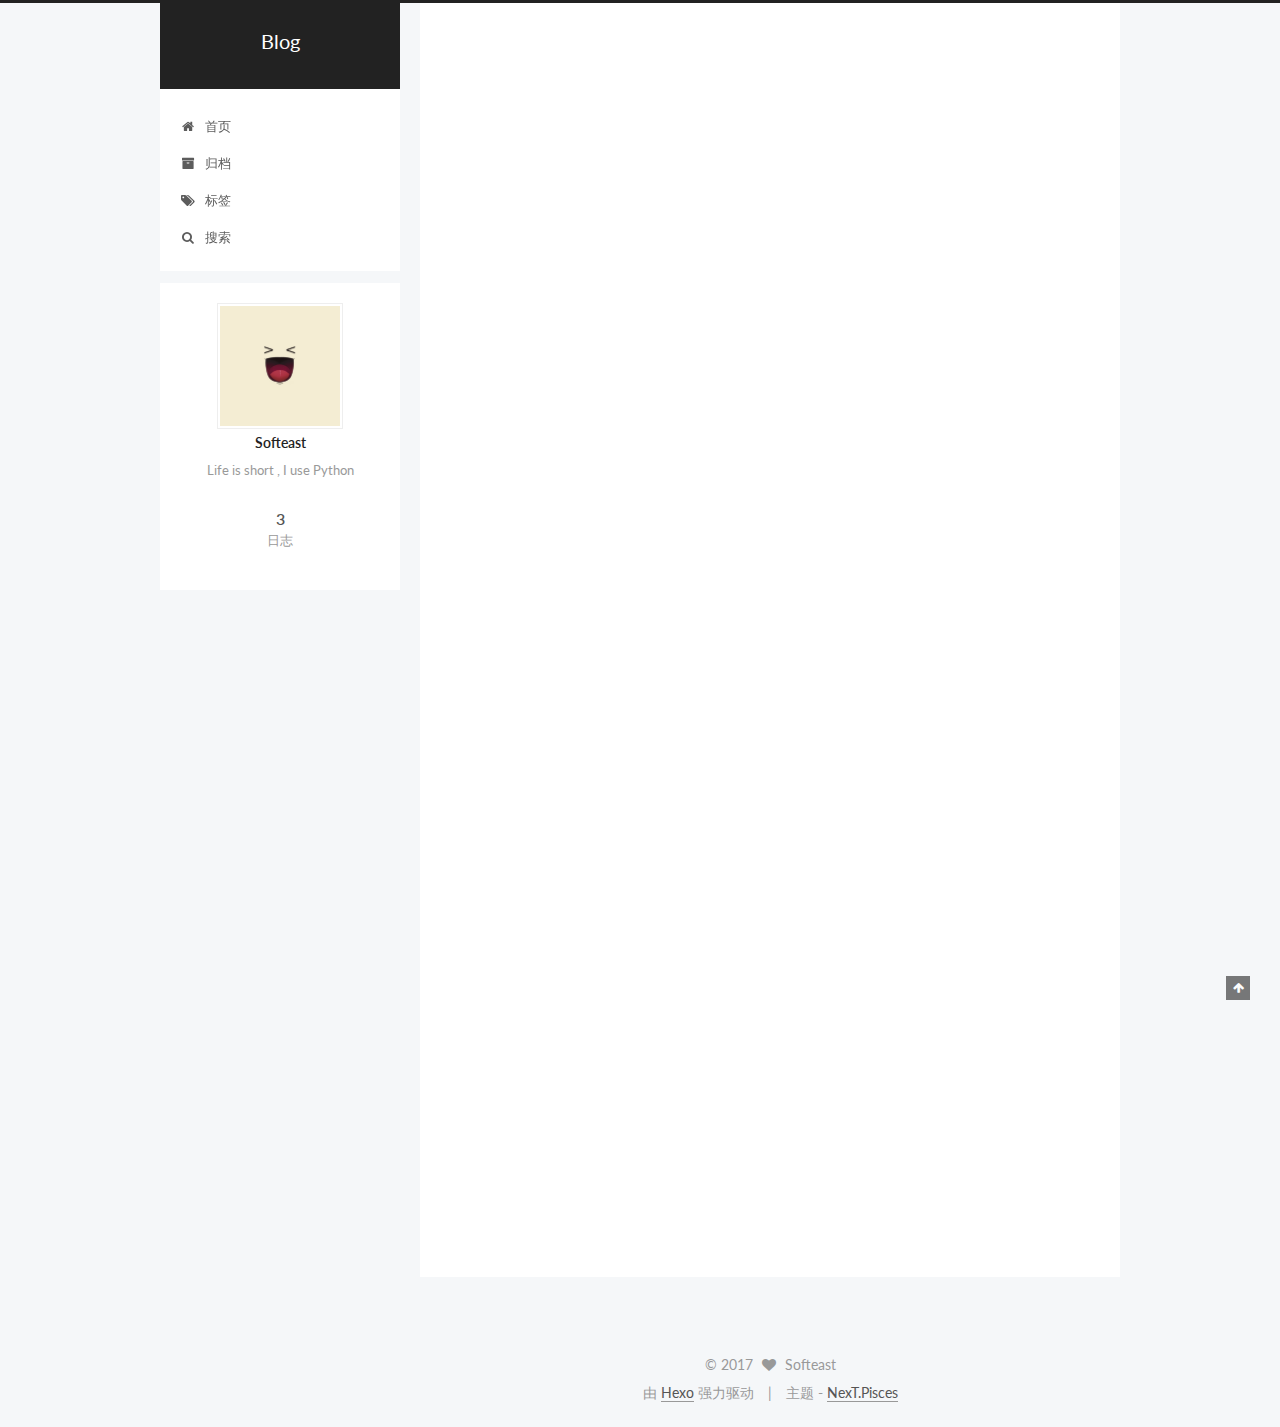
==== commit a6b4622d: "Site updated: 2017-05-09 19:50:13" ====
--- a/index.html
+++ b/index.html
@@ -90,15 +90,15 @@
 
 
 
-<meta name="description" content="Life is short,I use Python">
+<meta name="description" content="Life is short , I use Python">
 <meta property="og:type" content="website">
-<meta property="og:title" content="Softeast Blog">
+<meta property="og:title" content="Blog">
 <meta property="og:url" content="http://yoursite.com/index.html">
-<meta property="og:site_name" content="Softeast Blog">
-<meta property="og:description" content="Life is short,I use Python">
+<meta property="og:site_name" content="Blog">
+<meta property="og:description" content="Life is short , I use Python">
 <meta name="twitter:card" content="summary">
-<meta name="twitter:title" content="Softeast Blog">
-<meta name="twitter:description" content="Life is short,I use Python">
+<meta name="twitter:title" content="Blog">
+<meta name="twitter:description" content="Life is short , I use Python">
 
 
 
@@ -115,9 +115,9 @@
       author: '博主'
     },
     algolia: {
-      applicationID: '',
-      apiKey: '',
-      indexName: '',
+      applicationID: '87WS3JEGRD',
+      apiKey: 'ab7cd49727f13e052c812a4a6cab5ef0',
+      indexName: 'Blog',
       hits: {"per_page":10},
       labels: {"input_placeholder":"Search for Posts","hits_empty":"We didn't find any results for the search: ${query}","hits_stats":"${hits} results found in ${time} ms"}
     }
@@ -132,7 +132,7 @@
 
 
 
-  <title>Softeast Blog</title>
+  <title>Blog</title>
 </head>
 
 <body itemscope itemtype="http://schema.org/WebPage" lang="zh-Hans">
@@ -170,7 +170,7 @@
     <div class="custom-logo-site-title">
       <a href="/"  class="brand" rel="start">
         <span class="logo-line-before"><i></i></span>
-        <span class="site-title">Softeast Blog</span>
+        <span class="site-title">Blog</span>
         <span class="logo-line-after"><i></i></span>
       </a>
     </div>
@@ -226,9 +226,47 @@
       
 
       
+        <li class="menu-item menu-item-search">
+          
+            <a href="javascript:;" class="popup-trigger">
+          
+            
+              <i class="menu-item-icon fa fa-search fa-fw"></i> <br />
+            
+            搜索
+          </a>
+        </li>
+      
     </ul>
   
 
+  
+    <div class="site-search">
+      
+  
+  <div class="algolia-popup popup search-popup">
+    <div class="algolia-search">
+      <div class="algolia-search-input-icon">
+        <i class="fa fa-search"></i>
+      </div>
+      <div class="algolia-search-input" id="algolia-search-input"></div>
+    </div>
+
+    <div class="algolia-results">
+      <div id="algolia-stats"></div>
+      <div id="algolia-hits"></div>
+      <div id="algolia-pagination" class="algolia-pagination"></div>
+    </div>
+
+    <span class="popup-btn-close">
+      <i class="fa fa-times-circle"></i>
+    </span>
+  </div>
+
+
+
+
+    </div>
   
 </nav>
 
@@ -262,7 +300,7 @@
     </span>
 
     <span hidden itemprop="publisher" itemscope itemtype="http://schema.org/Organization">
-      <meta itemprop="name" content="Softeast Blog">
+      <meta itemprop="name" content="Blog">
     </span>
 
     
@@ -329,22 +367,15 @@
       
         
           
-            <h2 id="html概述和基本结构"><a href="#html概述和基本结构" class="headerlink" title="html概述和基本结构"></a>html概述和基本结构</h2><h3 id="html概述"><a href="#html概述" class="headerlink" title="html概述"></a>html概述</h3><p>HTML是 HyperText Mark-up Language 的首字母简写，意思是超文本标记语言，超文本指的是超链接，标记指的是标签，是一种用来制作网页的语言，这种语言由一个个的标签组成，用这种语言制作的文件保存的是一个文本文件，文件的扩展名为html或者htm，一个html文件就是一个网页，html文件用编辑器打开显示的是文本，可以用文本的方式编辑它，如果用浏览器打开，浏览器会按照标签描述内容将文件渲染成网页，显示的网页可以从一个网页链接跳转到另外一个网页。</p>
-<h3 id="html基本结构"><a href="#html基本结构" class="headerlink" title="html基本结构"></a>html基本结构</h3><p>一个html的基本结构如下：<br><figure class="highlight plain"><table><tr><td class="gutter"><pre><div class="line">1</div><div class="line">2</div><div class="line">3</div><div class="line">4</div><div class="line">5</div><div class="line">6</div><div class="line">7</div><div class="line">8</div><div class="line">9</div><div class="line">10</div></pre></td><td class="code"><pre><div class="line">&lt;!DOCTYPE html&gt;</div><div class="line">&lt;html lang=&quot;en&quot;&gt;</div><div class="line">    &lt;head&gt;            </div><div class="line">        &lt;meta charset=&quot;UTF-8&quot;&gt;</div><div class="line">        &lt;title&gt;网页标题&lt;/title&gt;</div><div class="line">    &lt;/head&gt;</div><div class="line">    &lt;body&gt;</div><div class="line">          网页显示内容</div><div class="line">    &lt;/body&gt;</div><div class="line">&lt;/html&gt;</div></pre></td></tr></table></figure></p>
-<p>第一行是文档声明，第二行“<html>”标签和最后一行“</html>”定义html文档的整体，“<html>”标签中的‘lang=“en”’定义网页的语言为英文，定义成中文是’lang=”zh-CN”‘,不定义也没什么影响，它一般作为分析统计用。 “<head>”标签和“</head><body>”标签是它的第一层子元素，“<head>”标签里面负责对网页进行一些设置以及定义标题，设置包括定义网页的编码格式，外链css样式文件和javascript文件等，设置的内容不会显示在网页上，标题的内容会显示在标题栏，“</head><body>”内编写网页上显示的内容。</body></body></html></p>
-<h3 id="HTML文档类型"><a href="#HTML文档类型" class="headerlink" title="HTML文档类型"></a>HTML文档类型</h3><p>目前常用的两种文档类型是xhtml 1.0和html5</p>
-<h4 id="xhtml-1-0"><a href="#xhtml-1-0" class="headerlink" title="xhtml 1.0"></a>xhtml 1.0</h4><p>xhtml 1.0 是html5之前的一个常用的版本，目前许多网站仍然使用此版本。<br>此版本文档用sublime text创建方法： html:xt + tab<br>文档示例：</p>
-<figure class="highlight plain"><table><tr><td class="gutter"><pre><div class="line">1</div><div class="line">2</div><div class="line">3</div><div class="line">4</div><div class="line">5</div><div class="line">6</div><div class="line">7</div><div class="line">8</div><div class="line">9</div><div class="line">10</div></pre></td><td class="code"><pre><div class="line">&lt;!DOCTYPE html PUBLIC &quot;-//W3C//DTD XHTML 1.0 Transitional//EN&quot; &quot;http://www.w3.org/TR/xhtml1/DTD/xhtml1-transitional.dtd&quot;&gt;</div><div class="line">&lt;html xmlns=&quot;http://www.w3.org/1999/xhtml&quot; xml:lang=&quot;en&quot;&gt;</div><div class="line">&lt;head&gt;</div><div class="line">    &lt;meta http-equiv=&quot;Content-Type&quot; content=&quot;text/html;charset=UTF-8&quot;&gt;</div><div class="line">    &lt;title&gt; xhtml 1.0 文档类型 &lt;/title&gt;</div><div class="line">&lt;/head&gt;</div><div class="line">&lt;body&gt;</div><div class="line"></div><div class="line">&lt;/body&gt;</div><div class="line">&lt;/html&gt;</div></pre></td></tr></table></figure>
-<h4 id="html5"><a href="#html5" class="headerlink" title="html5"></a>html5</h4><p>pc端可以使用xhtml 1.0，也可以使用html5，html5是向下兼容的<br>此版本文档用sublime text创建方法： html:5 + tab 或者 ! + tab<br>文档示例：</p>
-<figure class="highlight plain"><table><tr><td class="gutter"><pre><div class="line">1</div><div class="line">2</div><div class="line">3</div><div class="line">4</div><div class="line">5</div><div class="line">6</div><div class="line">7</div><div class="line">8</div><div class="line">9</div><div class="line">10</div></pre></td><td class="code"><pre><div class="line">&lt;!DOCTYPE html&gt;</div><div class="line">&lt;html lang=&quot;en&quot;&gt;</div><div class="line">&lt;head&gt;</div><div class="line">    &lt;meta charset=&quot;UTF-8&quot;&gt;</div><div class="line">    &lt;title&gt; html5文档类型 &lt;/title&gt;</div><div class="line">&lt;/head&gt;</div><div class="line">&lt;body&gt;</div><div class="line"></div><div class="line">&lt;/body&gt;</div><div class="line">&lt;/html&gt;</div></pre></td></tr></table></figure>
-<h2 id="两种文档的区别"><a href="#两种文档的区别" class="headerlink" title="两种文档的区别"></a>两种文档的区别</h2><ol>
-<li>文档声明和编码声明</li>
-<li>html5新增了标签元素以及元素属性</li>
-</ol>
-<h2 id="html注释："><a href="#html注释：" class="headerlink" title="html注释："></a>html注释：</h2><p>html文档代码中可以插入注释，注释是对代码的说明和解释，注释的内容不会显示在页面上，html代码中插入注释的方法是：</p>
-<figure class="highlight plain"><table><tr><td class="gutter"><pre><div class="line">1</div></pre></td><td class="code"><pre><div class="line">&lt;!-- 这是一段注释  --&gt;</div></pre></td></tr></table></figure>
-
-          
+          html概述和基本结构html概述HTML是 HyperText Mark-up Language 的首字母简写，意思是超文本标记语言，超文本指的是超链接，标记指的是标签，是一种用来制作网页的语言，这种语言由一个个的标签组成，用这种语言制作的文件保存的是一个文本文件，文件的扩展名为html或者htm
+          ...
+          <!--noindex-->
+          <div class="post-button text-center">
+            <a class="btn" href="/2017/05/02/html概述和基本结构/#more" rel="contents">
+              阅读全文 &raquo;
+            </a>
+          </div>
+          <!--/noindex-->
         
       
     </div>
@@ -395,7 +426,7 @@
     </span>
 
     <span hidden itemprop="publisher" itemscope itemtype="http://schema.org/Organization">
-      <meta itemprop="name" content="Softeast Blog">
+      <meta itemprop="name" content="Blog">
     </span>
 
     
@@ -462,23 +493,15 @@
       
         
           
-            <h2 id="html概述和基本结构"><a href="#html概述和基本结构" class="headerlink" title="html概述和基本结构"></a>html概述和基本结构</h2><h3 id="html概述"><a href="#html概述" class="headerlink" title="html概述"></a>html概述</h3><p>HTML是 HyperText Mark-up Language 的首字母简写，意思是超文本标记语言，超文本指的是超链接，标记指的是标签，是一种用来制作网页的语言，这种语言由一个个的标签组成，用这种语言制作的文件保存的是一个文本文件，文件的扩展名为html或者htm，一个html文件就是一个网页，html文件用编辑器打开显示的是文本，可以用文本的方式编辑它，如果用浏览器打开，浏览器会按照标签描述内容将文件渲染成网页，显示的网页可以从一个网页链接跳转到另外一个网页。</p>
-<h3 id="html基本结构"><a href="#html基本结构" class="headerlink" title="html基本结构"></a>html基本结构</h3><p>一个html的基本结构如下：</p>
-<figure class="highlight plain"><table><tr><td class="gutter"><pre><div class="line">1</div><div class="line">2</div><div class="line">3</div><div class="line">4</div><div class="line">5</div><div class="line">6</div><div class="line">7</div><div class="line">8</div><div class="line">9</div><div class="line">10</div></pre></td><td class="code"><pre><div class="line">&lt;!DOCTYPE html&gt;</div><div class="line">&lt;html lang=&quot;en&quot;&gt;</div><div class="line">    &lt;head&gt;            </div><div class="line">        &lt;meta charset=&quot;UTF-8&quot;&gt;</div><div class="line">        &lt;title&gt;网页标题&lt;/title&gt;</div><div class="line">    &lt;/head&gt;</div><div class="line">    &lt;body&gt;</div><div class="line">          网页显示内容</div><div class="line">    &lt;/body&gt;</div><div class="line">&lt;/html&gt;</div></pre></td></tr></table></figure>
-<p>第一行是文档声明，第二行“<html>”标签和最后一行“</html>”定义html文档的整体，“<html>”标签中的‘lang=“en”’定义网页的语言为英文，定义成中文是’lang=”zh-CN”‘,不定义也没什么影响，它一般作为分析统计用。 “<head>”标签和“</head><body>”标签是它的第一层子元素，“<head>”标签里面负责对网页进行一些设置以及定义标题，设置包括定义网页的编码格式，外链css样式文件和javascript文件等，设置的内容不会显示在网页上，标题的内容会显示在标题栏，“</head><body>”内编写网页上显示的内容。</body></body></html></p>
-<h3 id="HTML文档类型"><a href="#HTML文档类型" class="headerlink" title="HTML文档类型"></a>HTML文档类型</h3><p>目前常用的两种文档类型是xhtml 1.0和html5</p>
-<h4 id="xhtml-1-0"><a href="#xhtml-1-0" class="headerlink" title="xhtml 1.0"></a>xhtml 1.0</h4><p>xhtml 1.0 是html5之前的一个常用的版本，目前许多网站仍然使用此版本。<br>此版本文档用sublime text创建方法： html:xt + tab<br>文档示例：</p>
-<figure class="highlight plain"><table><tr><td class="gutter"><pre><div class="line">1</div><div class="line">2</div><div class="line">3</div><div class="line">4</div><div class="line">5</div><div class="line">6</div><div class="line">7</div><div class="line">8</div><div class="line">9</div><div class="line">10</div></pre></td><td class="code"><pre><div class="line">&lt;!DOCTYPE html PUBLIC &quot;-//W3C//DTD XHTML 1.0 Transitional//EN&quot; &quot;http://www.w3.org/TR/xhtml1/DTD/xhtml1-transitional.dtd&quot;&gt;</div><div class="line">&lt;html xmlns=&quot;http://www.w3.org/1999/xhtml&quot; xml:lang=&quot;en&quot;&gt;</div><div class="line">&lt;head&gt;</div><div class="line">    &lt;meta http-equiv=&quot;Content-Type&quot; content=&quot;text/html;charset=UTF-8&quot;&gt;</div><div class="line">    &lt;title&gt; xhtml 1.0 文档类型 &lt;/title&gt;</div><div class="line">&lt;/head&gt;</div><div class="line">&lt;body&gt;</div><div class="line"></div><div class="line">&lt;/body&gt;</div><div class="line">&lt;/html&gt;</div></pre></td></tr></table></figure>
-<h4 id="html5"><a href="#html5" class="headerlink" title="html5"></a>html5</h4><p>pc端可以使用xhtml 1.0，也可以使用html5，html5是向下兼容的<br>此版本文档用sublime text创建方法： html:5 + tab 或者 ! + tab<br>文档示例：</p>
-<figure class="highlight plain"><table><tr><td class="gutter"><pre><div class="line">1</div><div class="line">2</div><div class="line">3</div><div class="line">4</div><div class="line">5</div><div class="line">6</div><div class="line">7</div><div class="line">8</div><div class="line">9</div><div class="line">10</div></pre></td><td class="code"><pre><div class="line">&lt;!DOCTYPE html&gt;</div><div class="line">&lt;html lang=&quot;en&quot;&gt;</div><div class="line">&lt;head&gt;</div><div class="line">    &lt;meta charset=&quot;UTF-8&quot;&gt;</div><div class="line">    &lt;title&gt; html5文档类型 &lt;/title&gt;</div><div class="line">&lt;/head&gt;</div><div class="line">&lt;body&gt;</div><div class="line"></div><div class="line">&lt;/body&gt;</div><div class="line">&lt;/html&gt;</div></pre></td></tr></table></figure>
-<h2 id="两种文档的区别"><a href="#两种文档的区别" class="headerlink" title="两种文档的区别"></a>两种文档的区别</h2><ol>
-<li>文档声明和编码声明</li>
-<li>html5新增了标签元素以及元素属性</li>
-</ol>
-<h2 id="html注释："><a href="#html注释：" class="headerlink" title="html注释："></a>html注释：</h2><p>html文档代码中可以插入注释，注释是对代码的说明和解释，注释的内容不会显示在页面上，html代码中插入注释的方法是：</p>
-<figure class="highlight plain"><table><tr><td class="gutter"><pre><div class="line">1</div></pre></td><td class="code"><pre><div class="line">&lt;!-- 这是一段注释  --&gt;</div></pre></td></tr></table></figure>
-
-          
+          html概述和基本结构html概述HTML是 HyperText Mark-up Language 的首字母简写，意思是超文本标记语言，超文本指的是超链接，标记指的是标签，是一种用来制作网页的语言，这种语言由一个个的标签组成，用这种语言制作的文件保存的是一个文本文件，文件的扩展名为html或者htm
+          ...
+          <!--noindex-->
+          <div class="post-button text-center">
+            <a class="btn" href="/2017/05/02/article-title/#more" rel="contents">
+              阅读全文 &raquo;
+            </a>
+          </div>
+          <!--/noindex-->
         
       
     </div>
@@ -529,7 +552,7 @@
     </span>
 
     <span hidden itemprop="publisher" itemscope itemtype="http://schema.org/Organization">
-      <meta itemprop="name" content="Softeast Blog">
+      <meta itemprop="name" content="Blog">
     </span>
 
     
@@ -596,17 +619,15 @@
       
         
           
-            <p>Welcome to <a href="https://hexo.io/" target="_blank" rel="external">Hexo</a>! This is your very first post. Check <a href="https://hexo.io/docs/" target="_blank" rel="external">documentation</a> for more info. If you get any problems when using Hexo, you can find the answer in <a href="https://hexo.io/docs/troubleshooting.html" target="_blank" rel="external">troubleshooting</a> or you can ask me on <a href="https://github.com/hexojs/hexo/issues" target="_blank" rel="external">GitHub</a>.</p>
-<h2 id="Quick-Start"><a href="#Quick-Start" class="headerlink" title="Quick Start"></a>Quick Start</h2><h3 id="Create-a-new-post"><a href="#Create-a-new-post" class="headerlink" title="Create a new post"></a>Create a new post</h3><figure class="highlight bash"><table><tr><td class="gutter"><pre><div class="line">1</div></pre></td><td class="code"><pre><div class="line">$ hexo new <span class="string">"My New Post"</span></div></pre></td></tr></table></figure>
-<p>More info: <a href="https://hexo.io/docs/writing.html" target="_blank" rel="external">Writing</a></p>
-<h3 id="Run-server"><a href="#Run-server" class="headerlink" title="Run server"></a>Run server</h3><figure class="highlight bash"><table><tr><td class="gutter"><pre><div class="line">1</div></pre></td><td class="code"><pre><div class="line">$ hexo server</div></pre></td></tr></table></figure>
-<p>More info: <a href="https://hexo.io/docs/server.html" target="_blank" rel="external">Server</a></p>
-<h3 id="Generate-static-files"><a href="#Generate-static-files" class="headerlink" title="Generate static files"></a>Generate static files</h3><figure class="highlight bash"><table><tr><td class="gutter"><pre><div class="line">1</div></pre></td><td class="code"><pre><div class="line">$ hexo generate</div></pre></td></tr></table></figure>
-<p>More info: <a href="https://hexo.io/docs/generating.html" target="_blank" rel="external">Generating</a></p>
-<h3 id="Deploy-to-remote-sites"><a href="#Deploy-to-remote-sites" class="headerlink" title="Deploy to remote sites"></a>Deploy to remote sites</h3><figure class="highlight bash"><table><tr><td class="gutter"><pre><div class="line">1</div></pre></td><td class="code"><pre><div class="line">$ hexo deploy</div></pre></td></tr></table></figure>
-<p>More info: <a href="https://hexo.io/docs/deployment.html" target="_blank" rel="external">Deployment</a></p>
-
-          
+          Welcome to Hexo! This is your very first post. Check documentation for more info. If you get any problems when using Hexo, you can find the answer in 
+          ...
+          <!--noindex-->
+          <div class="post-button text-center">
+            <a class="btn" href="/2017/05/02/hello-world/#more" rel="contents">
+              阅读全文 &raquo;
+            </a>
+          </div>
+          <!--/noindex-->
         
       
     </div>
@@ -676,7 +697,7 @@
                alt="Softeast" />
           <p class="site-author-name" itemprop="name">Softeast</p>
            
-              <p class="site-description motion-element" itemprop="description">Life is short,I use Python</p>
+              <p class="site-description motion-element" itemprop="description">Life is short , I use Python</p>
           
         </div>
         <nav class="site-state motion-element">
@@ -862,21 +883,38 @@
 
 
   
-
-
-
-
-
-  
-
-
-
-
-
-
-  
-
-
+    
+
+    
+  
+
+
+
+
+
+  
+
+
+
+
+
+
+  
+
+
+
+
+  
+  
+  
+  <link rel="stylesheet" href="/lib/algolia-instant-search/instantsearch.min.css">
+
+  
+  
+  <script src="/lib/algolia-instant-search/instantsearch.min.js"></script>
+  
+
+  <script src="/js/src/algolia-search.js?v=5.1.1"></script>
 
 
 
--- a/css/main.css
+++ b/css/main.css
@@ -892,7 +892,8 @@
 .pagination .next {
   margin-right: 0;
 }
-.pagination .page-number.current {
+.pagination .page-number.current,
+.algolia-pagination .current .page-number {
   color: #fff;
   background: #ccc;
   border-top-color: #ccc;
@@ -1695,7 +1696,7 @@
   width: 4px;
   height: 4px;
   border-radius: 50%;
-  background: #eed49f;
+  background: #ff90ec;
 }
 .links-of-blogroll {
   font-size: 13px;
@@ -2254,6 +2255,140 @@
   content: "|";
   padding-left: 10px;
 }
+.algolia-pop-overlay {
+  position: fixed;
+  width: 100%;
+  height: 100%;
+  top: 0;
+  left: 0;
+  z-index: 2080;
+  background-color: rgba(0,0,0,0.3);
+}
+.algolia-popup {
+  overflow: hidden;
+  padding: 0;
+  display: none;
+  position: fixed;
+  top: 10%;
+  left: 50%;
+  width: 700px;
+  height: 80%;
+  margin-left: -350px;
+  background: #fff;
+  color: #333;
+  z-index: 9999;
+  border-radius: 5px;
+}
+@media (max-width: 767px) {
+  .algolia-popup {
+    padding: 0;
+    top: 0;
+    left: 0;
+    margin: 0;
+    width: 100%;
+    height: 100%;
+    border-radius: 0;
+  }
+}
+.algolia-popup .popup-btn-close {
+  position: absolute;
+  right: 14px;
+  color: #4ebd79;
+  font-size: 14px;
+  font-weight: bold;
+  text-transform: uppercase;
+  cursor: pointer;
+  padding-left: 15px;
+  border-left: 1px solid #eee;
+  top: 10px;
+}
+.algolia-popup .popup-btn-close .fa {
+  color: #999;
+  font-size: 18px;
+}
+.algolia-popup .popup-btn-close:hover .fa {
+  color: #222;
+}
+.algolia-search {
+  padding: 10px 15px 5px;
+  max-height: 50px;
+  border-bottom: 1px solid #ccc;
+  background: #f5f5f5;
+  border-top-left-radius: 5px;
+  border-top-right-radius: 5px;
+}
+.algolia-search-input-icon {
+  display: inline-block;
+  width: 20px;
+}
+.algolia-search-input-icon .fa {
+  font-size: 18px;
+}
+.algolia-search-input {
+  display: inline-block;
+  width: calc(90% - 20px);
+}
+.algolia-search-input input {
+  padding: 5px 0;
+  width: 100%;
+  outline: none;
+  border: none;
+  background: transparent;
+}
+.algolia-powered {
+  float: right;
+}
+.algolia-powered img {
+  display: inline-block;
+  height: 18px;
+  vertical-align: middle;
+}
+.algolia-results {
+  position: relative;
+  overflow: auto;
+  padding: 10px 30px;
+  height: calc(100% - 50px);
+}
+.algolia-results hr {
+  margin: 10px 0;
+}
+.algolia-results .highlight {
+  font-style: normal;
+  margin: 0;
+  padding: 0 2px;
+  font-size: inherit;
+  color: #f00;
+}
+.algolia-hits {
+  margin-top: 20px;
+}
+.algolia-hit-item {
+  margin: 15px 0;
+}
+.algolia-hit-item-link {
+  display: block;
+  border-bottom: 1px dashed #ccc;
+  transition-duration: 0.2s;
+  transition-timing-function: ease-in-out;
+  transition-delay: 0s;
+}
+.algolia-pagination .pagination {
+  margin-top: 40px;
+  border-top: none;
+  padding: 0;
+}
+.algolia-pagination .pagination-item {
+  display: inline-block;
+}
+.algolia-pagination .page-number {
+  border-top: none;
+}
+.algolia-pagination .page-number:hover {
+  border-bottom: 1px solid #222;
+}
+.algolia-pagination .disabled-item {
+  visibility: hidden;
+}
 .use-motion .post {
   opacity: 0;
 }
--- a/lib/algolia-instant-search/instantsearch.min.css
+++ b/lib/algolia-instant-search/instantsearch.min.css
@@ -0,0 +1 @@
+/*! instantsearch.js 1.5.0 | © Algolia Inc. and other contributors; Licensed MIT | github.com/algolia/instantsearch.js */.ais-search-box--powered-by{font-size:.8em;text-align:right;margin-top:2px}.ais-search-box--powered-by-link{display:inline-block;width:45px;height:16px;text-indent:101%;overflow:hidden;white-space:nowrap;background-image:url([data-uri]);background-repeat:no-repeat;background-size:contain;vertical-align:middle}.ais-pagination--item{display:inline-block;padding:3px}.ais-range-slider--value,.ais-range-slider--value-sub{font-size:.8em;padding-top:15px}.ais-pagination--item__disabled{visibility:hidden}.ais-hierarchical-menu--list__lvl1,.ais-hierarchical-menu--list__lvl2{margin-left:10px}.ais-range-slider--target{position:relative;direction:ltr;background:#F3F4F7;height:6px;margin-top:2em;margin-bottom:2em}.ais-range-slider--base{height:100%;position:relative;z-index:1;border-top:1px solid #DDD;border-bottom:1px solid #DDD;border-left:2px solid #DDD;border-right:2px solid #DDD}.ais-range-slider--origin{position:absolute;right:0;top:0;left:0;bottom:0}.ais-range-slider--connect{background:#46AEDA}.ais-range-slider--background{background:#F3F4F7}.ais-range-slider--handle{width:20px;height:20px;position:relative;z-index:1;background:#FFF;border:1px solid #46AEDA;border-radius:50%;cursor:pointer}.ais-range-slider--handle-lower{left:-10px;bottom:7px}.ais-range-slider--handle-upper{right:10px;bottom:7px}.ais-range-slider--tooltip{position:absolute;background:#FFF;top:-22px;font-size:.8em}.ais-range-slider--pips{box-sizing:border-box;position:absolute;height:3em;top:100%;left:0;width:100%}.ais-range-slider--value{width:40px;position:absolute;text-align:center;margin-left:-20px}.ais-range-slider--marker{position:absolute;background:#DDD;margin-left:-1px;width:1px;height:5px}.ais-range-slider--marker-sub{background:#DDD;width:2px;margin-left:-2px;height:13px}.ais-range-slider--marker-large{background:#DDD;width:2px;margin-left:-2px;height:12px}.ais-star-rating--star,.ais-star-rating--star__empty{display:inline-block;width:1em;height:1em}.ais-range-slider--marker-large:first-child{margin-left:0}.ais-star-rating--item{vertical-align:middle}.ais-star-rating--item__active{font-weight:700}.ais-star-rating--star:before{content:'\2605';color:#FBAE00}.ais-star-rating--star__empty:before{content:'\2606';color:#FBAE00}.ais-star-rating--link__disabled .ais-star-rating--star:before,.ais-star-rating--link__disabled .ais-star-rating--star__empty:before{color:#C9C9C9}.ais-root__collapsible .ais-header{cursor:pointer}.ais-root__collapsed .ais-body,.ais-root__collapsed .ais-footer{display:none}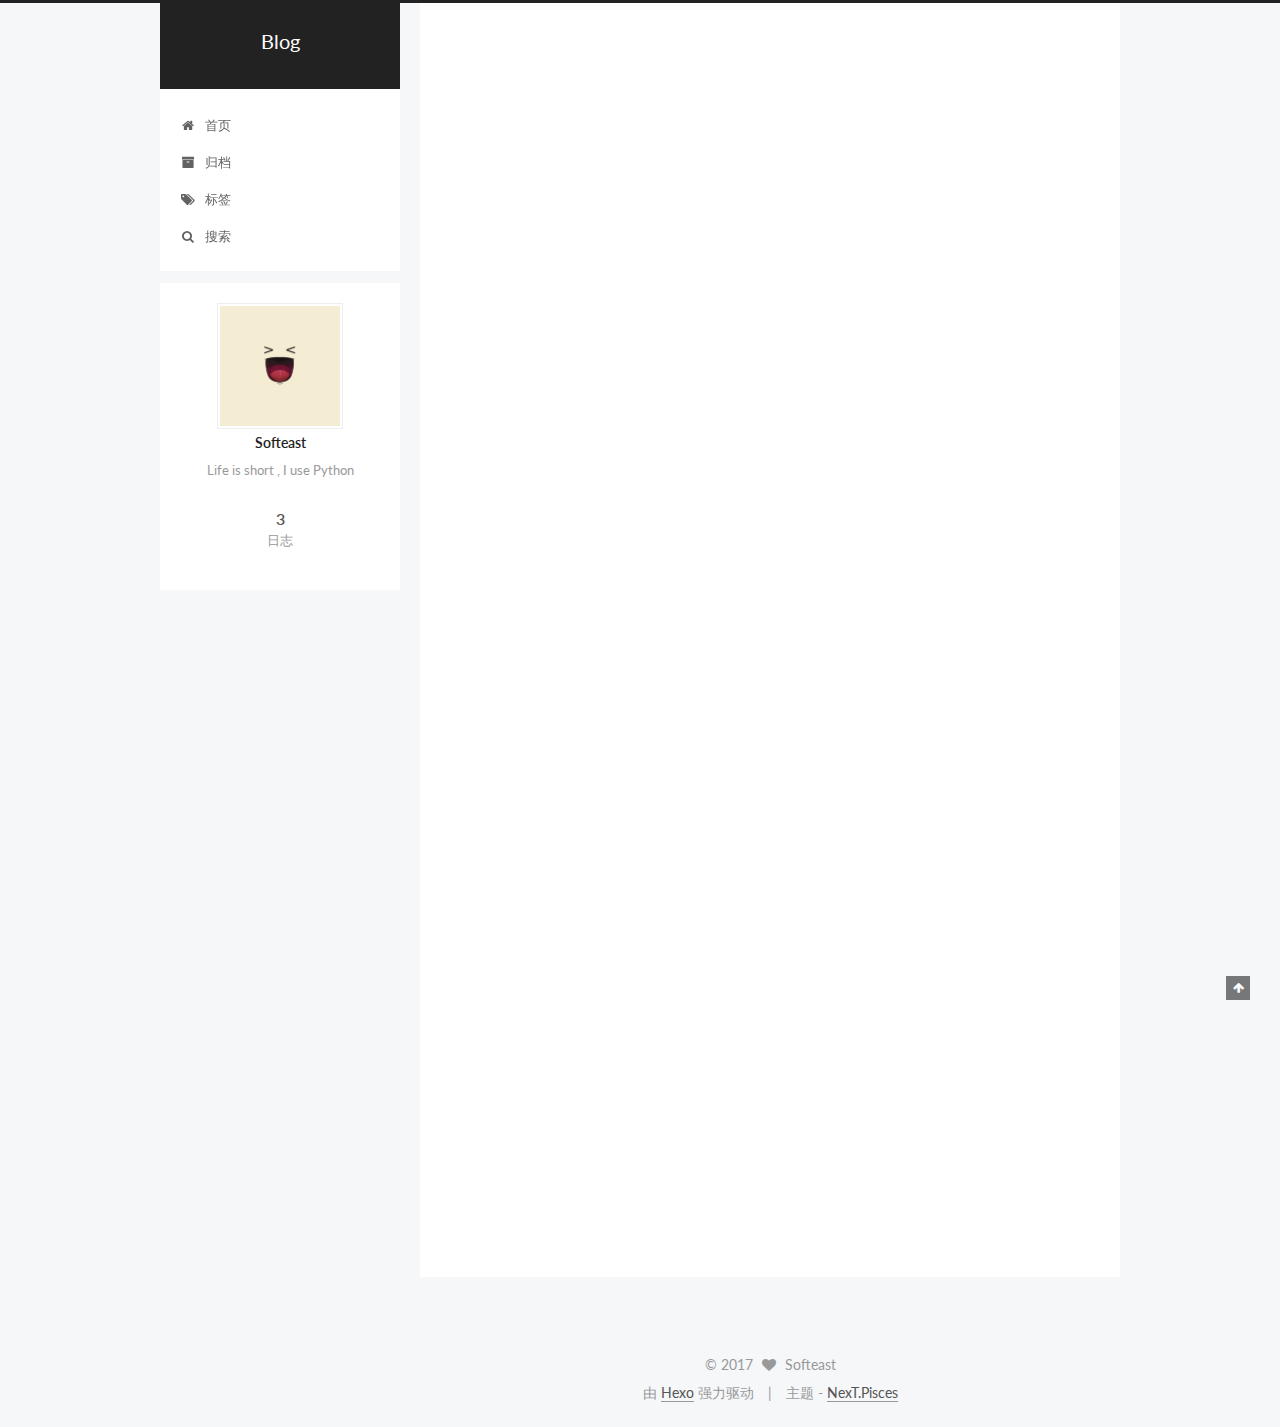
==== commit d30ac713: "Site updated: 2017-05-09 19:52:17" ====
--- a/index.html
+++ b/index.html
@@ -115,9 +115,9 @@
       author: '博主'
     },
     algolia: {
-      applicationID: '87WS3JEGRD',
-      apiKey: 'ab7cd49727f13e052c812a4a6cab5ef0',
-      indexName: 'Blog',
+      applicationID: '',
+      apiKey: '',
+      indexName: '',
       hits: {"per_page":10},
       labels: {"input_placeholder":"Search for Posts","hits_empty":"We didn't find any results for the search: ${query}","hits_stats":"${hits} results found in ${time} ms"}
     }
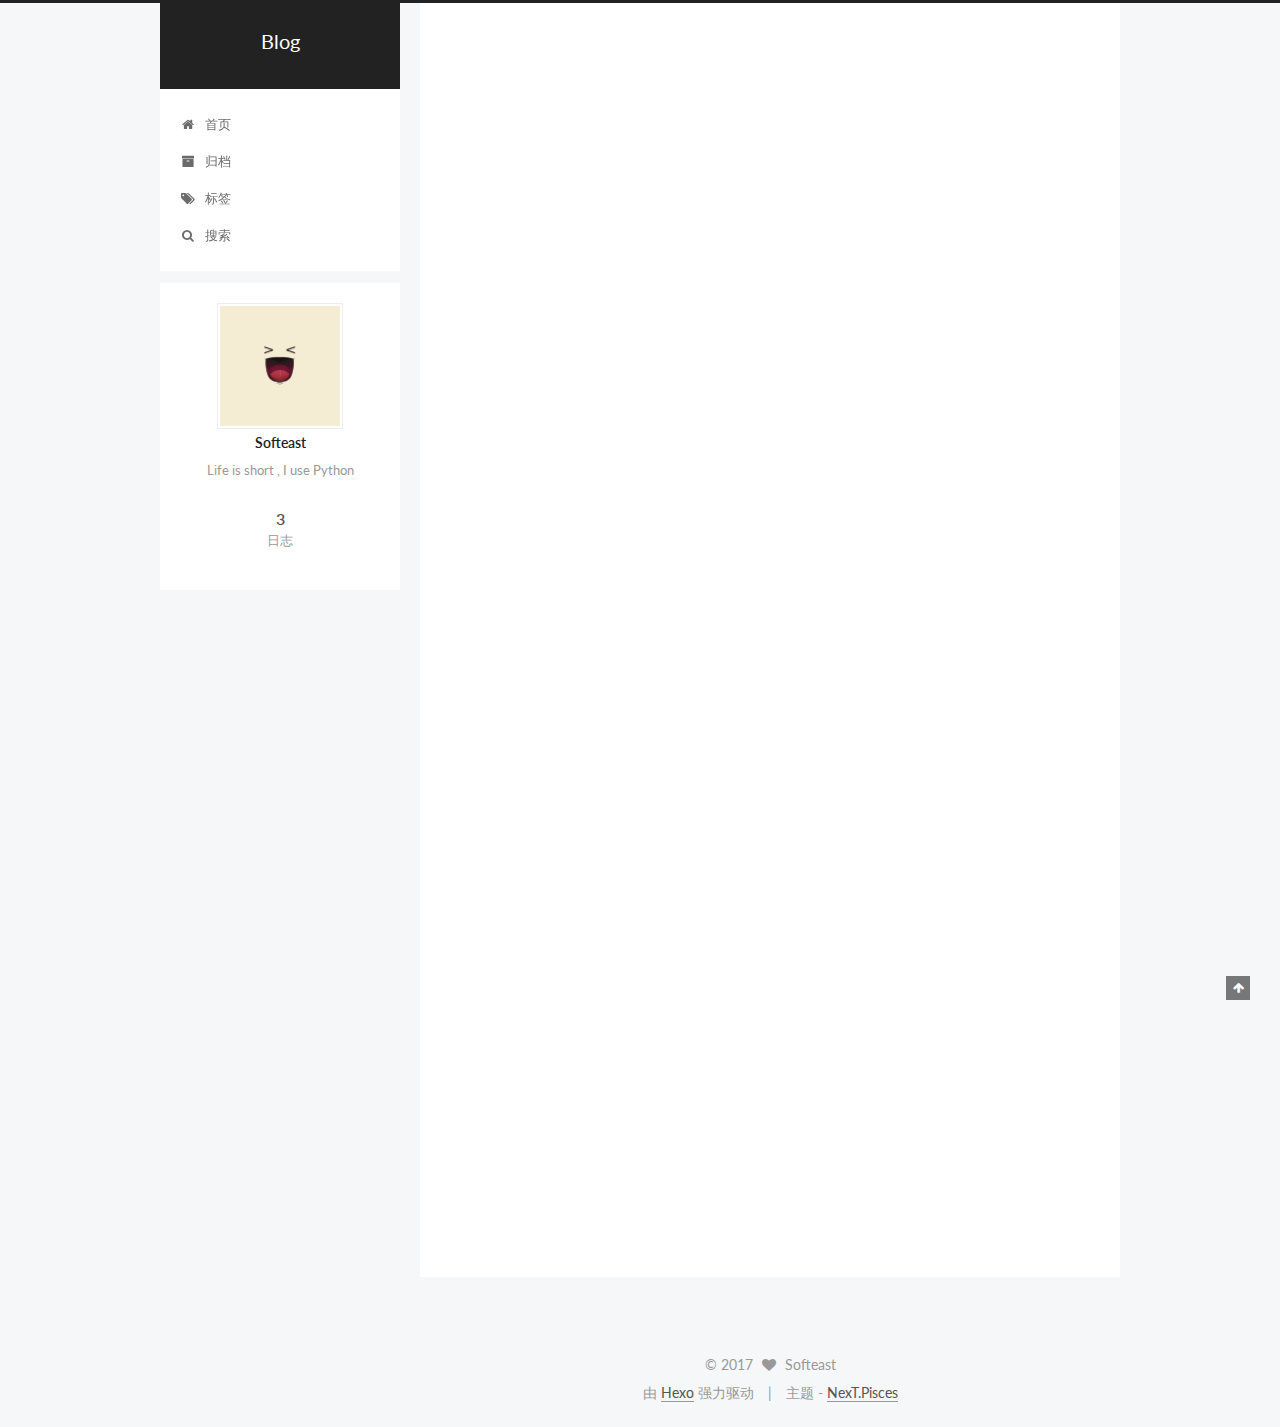
==== commit a47917e4: "Site updated: 2017-05-09 19:54:55" ====
--- a/index.html
+++ b/index.html
@@ -115,9 +115,9 @@
       author: '博主'
     },
     algolia: {
-      applicationID: '',
-      apiKey: '',
-      indexName: '',
+      applicationID: '87WS3JEGRD',
+      apiKey: 'ab7cd49727f13e052c812a4a6cab5ef0',
+      indexName: 'Blog',
       hits: {"per_page":10},
       labels: {"input_placeholder":"Search for Posts","hits_empty":"We didn't find any results for the search: ${query}","hits_stats":"${hits} results found in ${time} ms"}
     }
